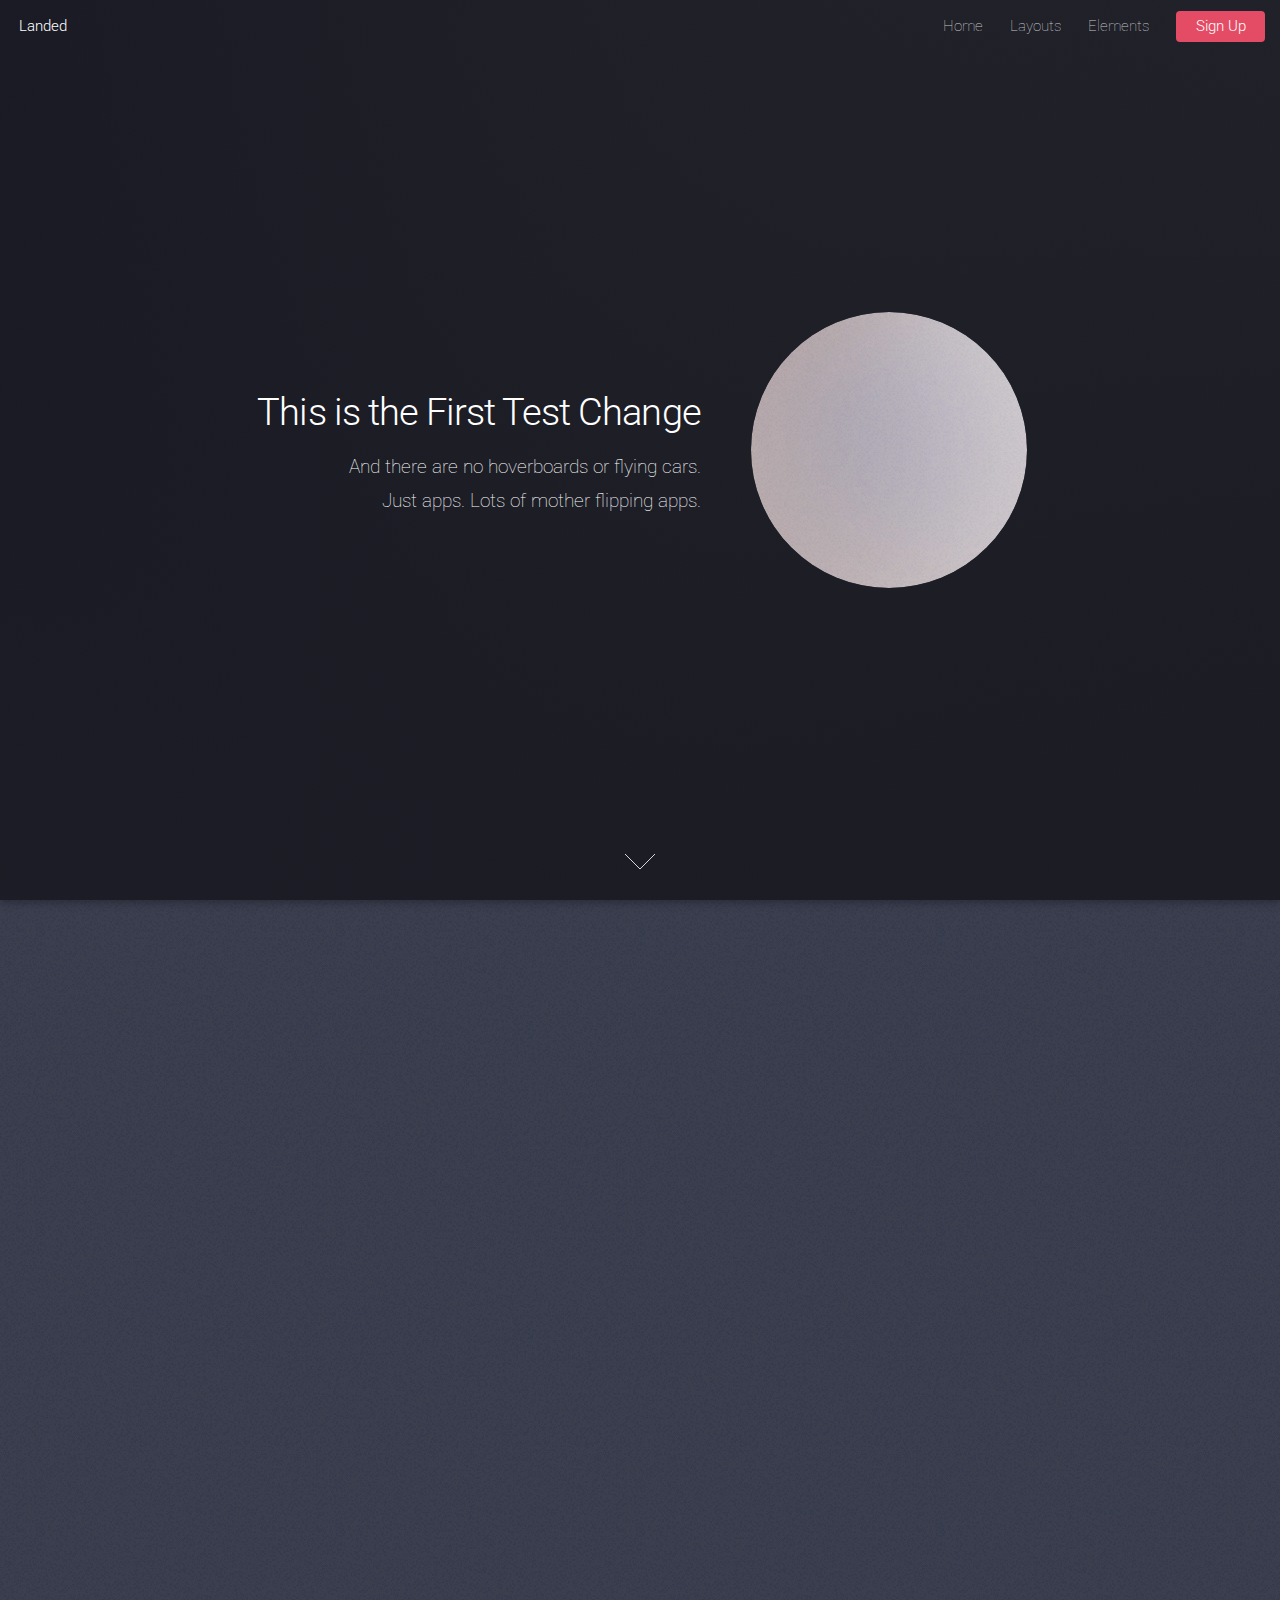
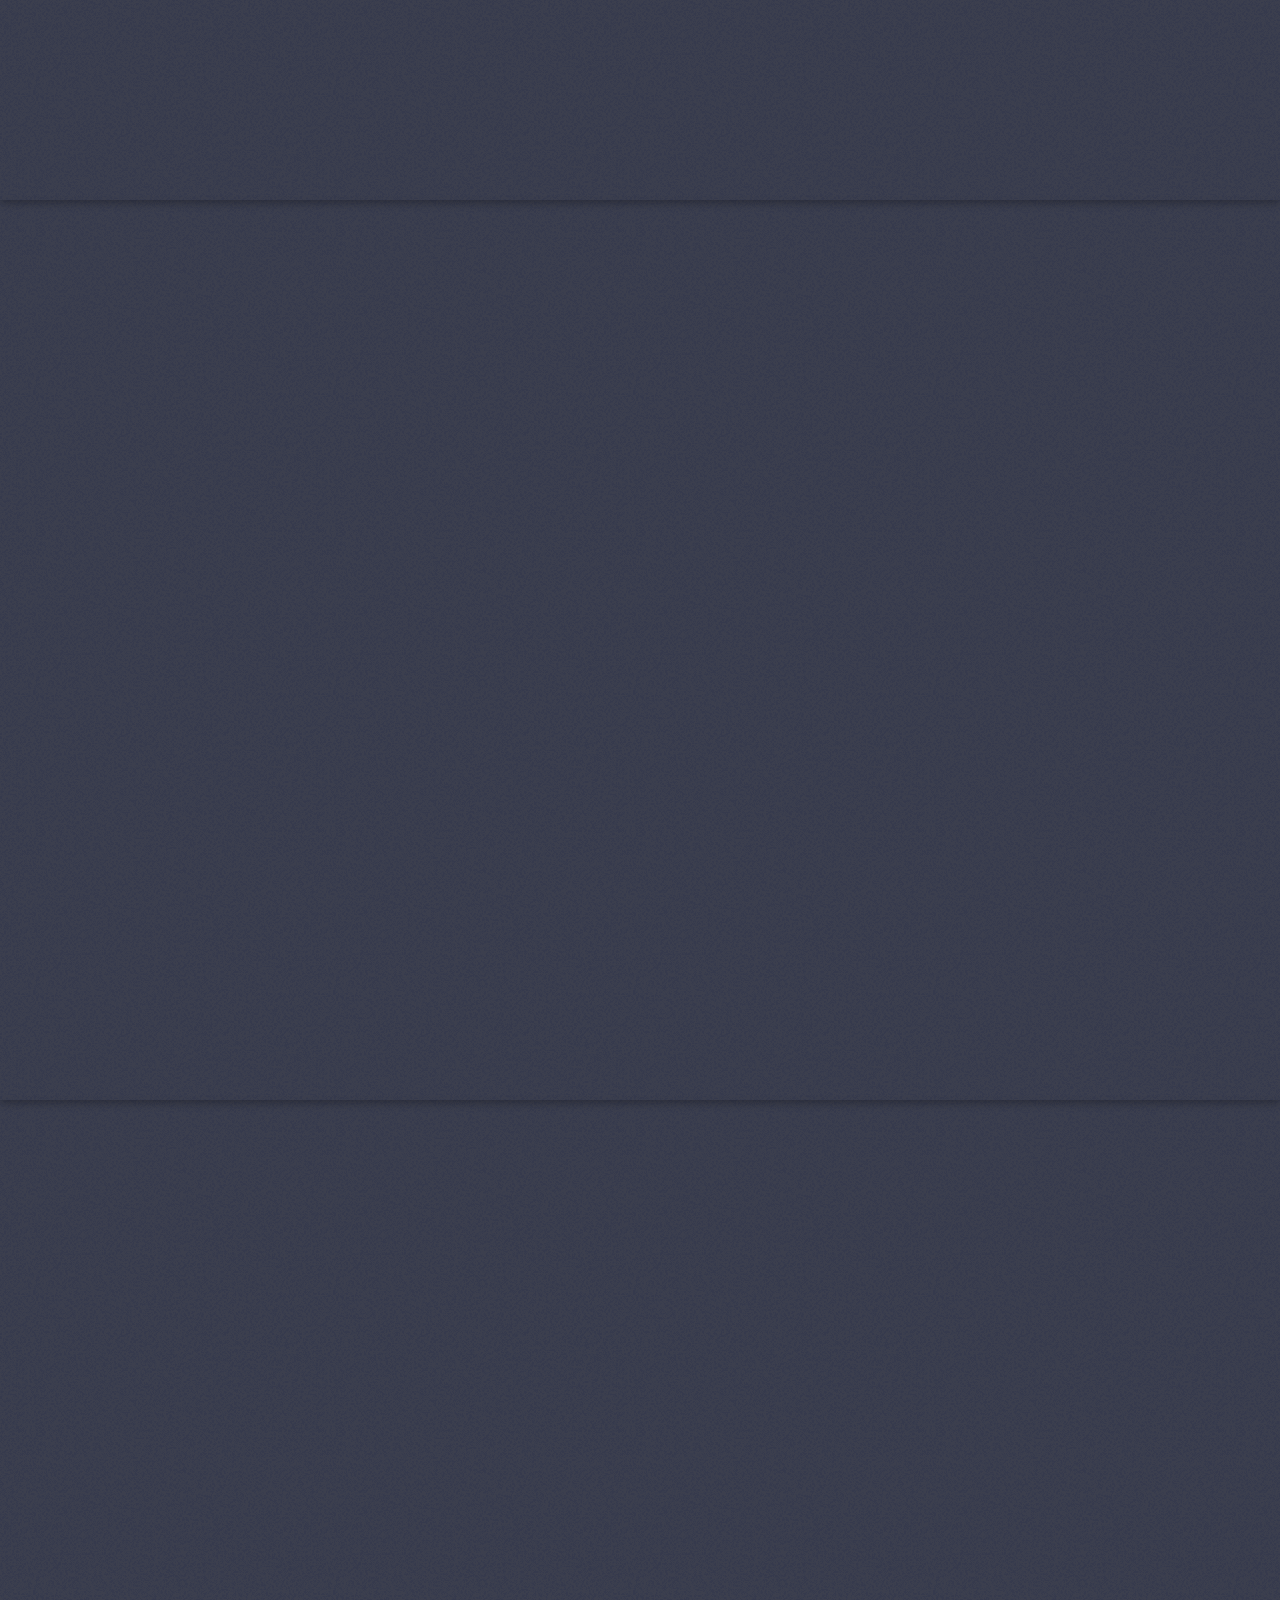
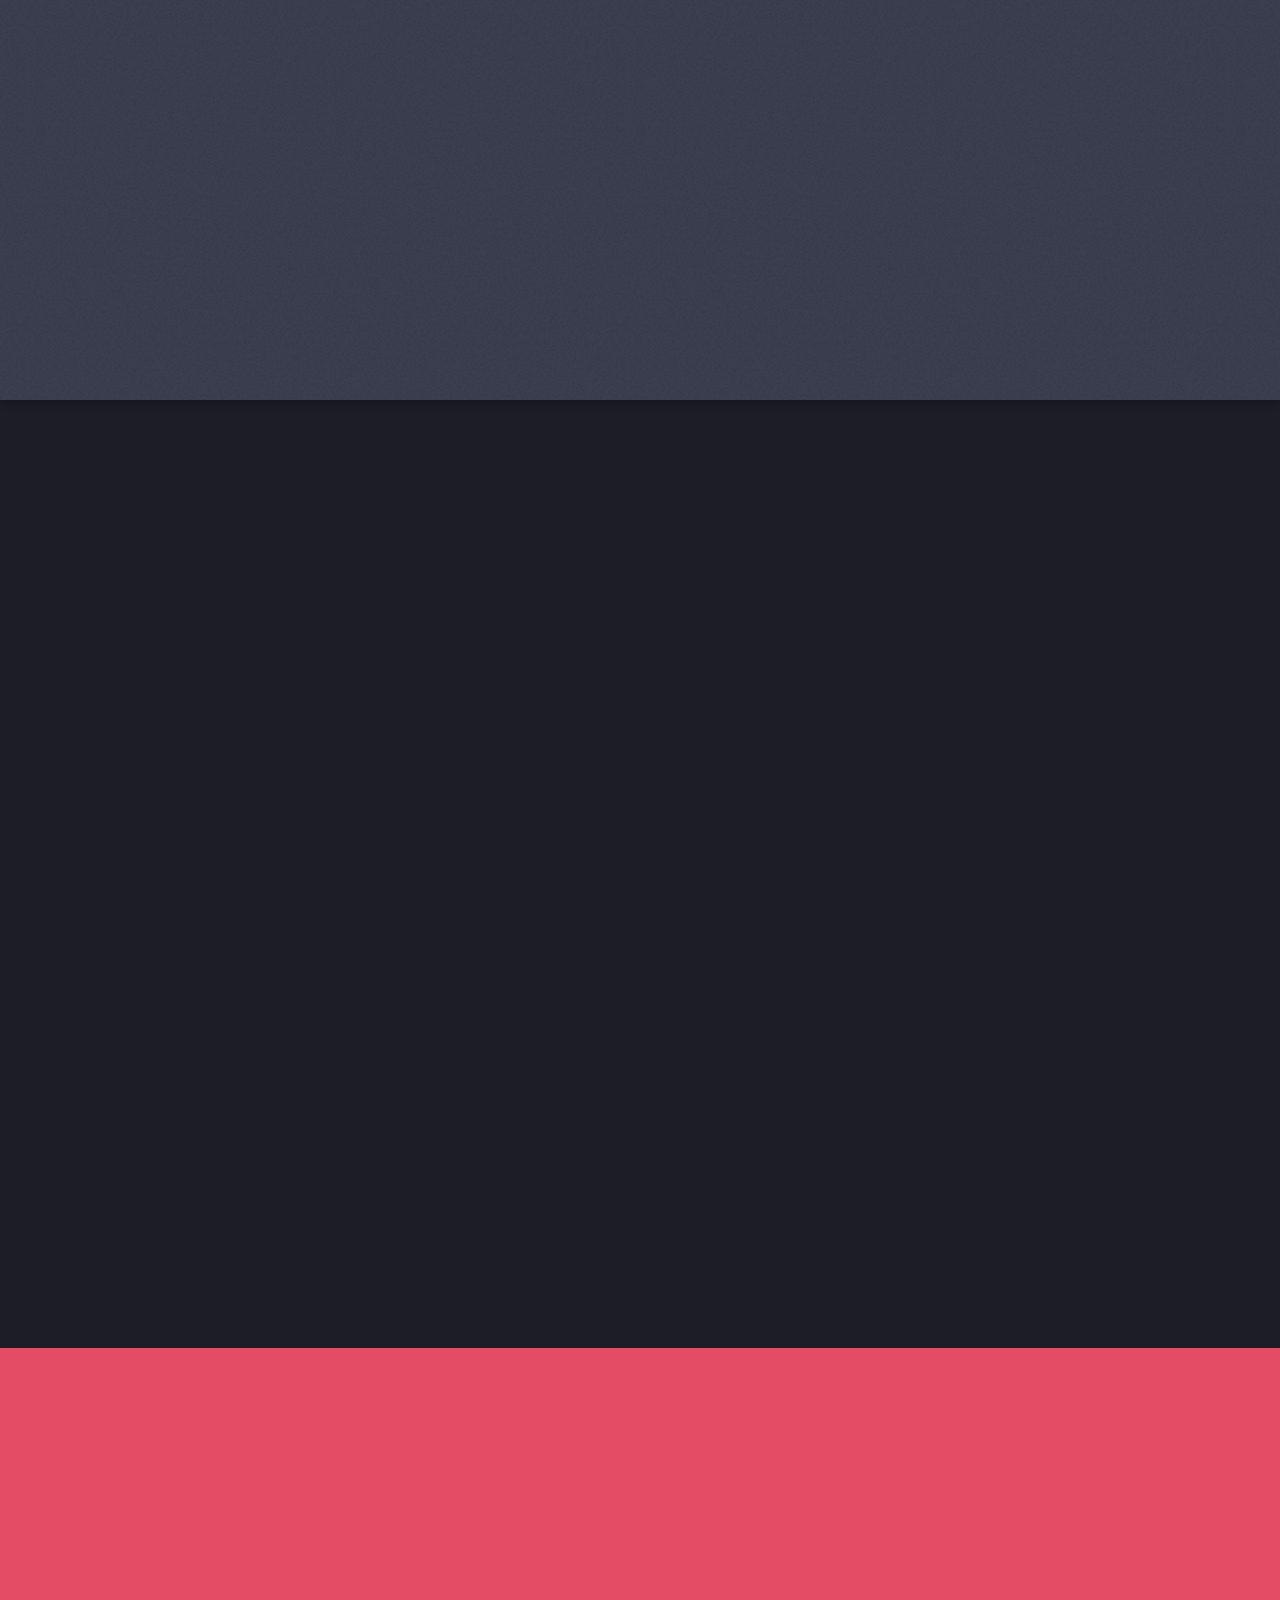
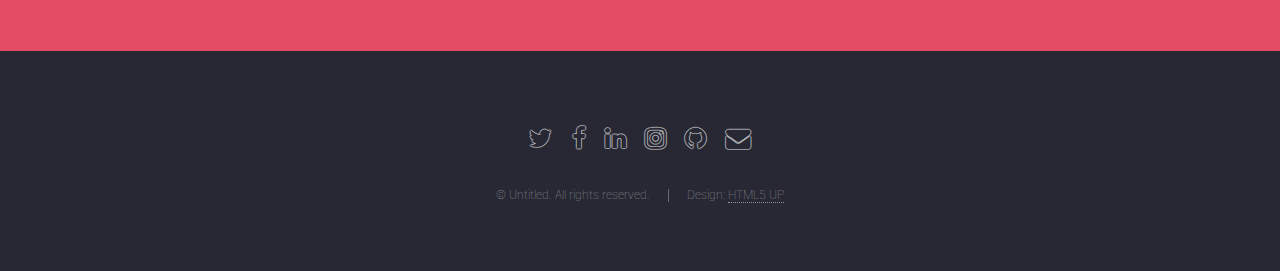
==== index.html @ 50f566d4 "blank" ====
<!DOCTYPE HTML>
<!--
	Landed by HTML5 UP
	html5up.net | @ajlkn
	Free for personal and commercial use under the CCA 3.0 license (html5up.net/license)
-->
<html>
	<head>
		<title>Landed by HTML5 UP</title>
		<meta charset="utf-8" />
		<meta name="viewport" content="width=device-width, initial-scale=1, user-scalable=no" />
		<link rel="stylesheet" href="assets/css/main.css" />
		<noscript><link rel="stylesheet" href="assets/css/noscript.css" /></noscript>
	</head>
	<body class="is-preload landing">
		<div id="page-wrapper">

			<!-- Header -->
				<header id="header">
					<h1 id="logo"><a href="index.html">Landed</a></h1>
					<nav id="nav">
						<ul>
							<li><a href="index.html">Home</a></li>
							<li>
								<a href="#">Layouts</a>
								<ul>
									<li><a href="left-sidebar.html">Left Sidebar</a></li>
									<li><a href="right-sidebar.html">Right Sidebar</a></li>
									<li><a href="no-sidebar.html">No Sidebar</a></li>
									<li>
										<a href="#">Submenu</a>
										<ul>
											<li><a href="#">Option 1</a></li>
											<li><a href="#">Option 2</a></li>
											<li><a href="#">Option 3</a></li>
											<li><a href="#">Option 4</a></li>
										</ul>
									</li>
								</ul>
							</li>
							<li><a href="elements.html">Elements</a></li>
							<li><a href="#" class="button primary">Sign Up</a></li>
						</ul>
					</nav>
				</header>

			<!-- Banner -->
				<section id="banner">
					<div class="content">
						<header>
							<h2>This is the First Test Change</h2>
							<p>And there are no hoverboards or flying cars.<br />
							Just apps. Lots of mother flipping apps.</p>
						</header>
						<span class="image"><img src="images/pic01.jpg" alt="" /></span>
					</div>
					<a href="#one" class="goto-next scrolly">Next</a>
				</section>

			<!-- One -->
				<section id="one" class="spotlight style1 bottom">
					<span class="image fit main"><img src="images/pic02.jpg" alt="" /></span>
					<div class="content">
						<div class="container">
							<div class="row">
								<div class="col-4 col-12-medium">
									<header>
										<h2>Odio faucibus ipsum integer consequat</h2>
										<p>Nascetur eu nibh vestibulum amet gravida nascetur praesent</p>
									</header>
								</div>
								<div class="col-4 col-12-medium">
									<p>Feugiat accumsan lorem eu ac lorem amet sed accumsan donec.
									Blandit orci porttitor semper. Arcu phasellus tortor enim mi
									nisi praesent dolor adipiscing. Integer mi sed nascetur cep aliquet
									augue varius tempus lobortis porttitor accumsan consequat
									adipiscing lorem dolor.</p>
								</div>
								<div class="col-4 col-12-medium">
									<p>Morbi enim nascetur et placerat lorem sed iaculis neque ante
									adipiscing adipiscing metus massa. Blandit orci porttitor semper.
									Arcu phasellus tortor enim mi mi nisi praesent adipiscing. Integer
									mi sed nascetur cep aliquet augue varius tempus. Feugiat lorem
									ipsum dolor nullam.</p>
								</div>
							</div>
						</div>
					</div>
					<a href="#two" class="goto-next scrolly">Next</a>
				</section>

			<!-- Two -->
				<section id="two" class="spotlight style2 right">
					<span class="image fit main"><img src="images/pic03.jpg" alt="" /></span>
					<div class="content">
						<header>
							<h2>Interdum amet non magna accumsan</h2>
							<p>Nunc commodo accumsan eget id nisi eu col volutpat magna</p>
						</header>
						<p>Feugiat accumsan lorem eu ac lorem amet ac arcu phasellus tortor enim mi mi nisi praesent adipiscing. Integer mi sed nascetur cep aliquet augue varius tempus lobortis porttitor lorem et accumsan consequat adipiscing lorem.</p>
						<ul class="actions">
							<li><a href="#" class="button">Learn More</a></li>
						</ul>
					</div>
					<a href="#three" class="goto-next scrolly">Next</a>
				</section>

			<!-- Three -->
				<section id="three" class="spotlight style3 left">
					<span class="image fit main bottom"><img src="images/pic04.jpg" alt="" /></span>
					<div class="content">
						<header>
							<h2>Interdum felis blandit praesent sed augue</h2>
							<p>Accumsan integer ultricies aliquam vel massa sapien phasellus</p>
						</header>
						<p>Feugiat accumsan lorem eu ac lorem amet ac arcu phasellus tortor enim mi mi nisi praesent adipiscing. Integer mi sed nascetur cep aliquet augue varius tempus lobortis porttitor lorem et accumsan consequat adipiscing lorem.</p>
						<ul class="actions">
							<li><a href="#" class="button">Learn More</a></li>
						</ul>
					</div>
					<a href="#four" class="goto-next scrolly">Next</a>
				</section>

			<!-- Four -->
				<section id="four" class="wrapper style1 special fade-up">
					<div class="container">
						<header class="major">
							<h2>Accumsan sed tempus adipiscing blandit</h2>
							<p>Iaculis ac volutpat vis non enim gravida nisi faucibus posuere arcu consequat</p>
						</header>
						<div class="box alt">
							<div class="row gtr-uniform">
								<section class="col-4 col-6-medium col-12-xsmall">
									<span class="icon alt major fa-area-chart"></span>
									<h3>Ipsum sed commodo</h3>
									<p>Feugiat accumsan lorem eu ac lorem amet accumsan donec. Blandit orci porttitor.</p>
								</section>
								<section class="col-4 col-6-medium col-12-xsmall">
									<span class="icon alt major fa-comment"></span>
									<h3>Eleifend lorem ornare</h3>
									<p>Feugiat accumsan lorem eu ac lorem amet accumsan donec. Blandit orci porttitor.</p>
								</section>
								<section class="col-4 col-6-medium col-12-xsmall">
									<span class="icon alt major fa-flask"></span>
									<h3>Cubilia cep lobortis</h3>
									<p>Feugiat accumsan lorem eu ac lorem amet accumsan donec. Blandit orci porttitor.</p>
								</section>
								<section class="col-4 col-6-medium col-12-xsmall">
									<span class="icon alt major fa-paper-plane"></span>
									<h3>Non semper interdum</h3>
									<p>Feugiat accumsan lorem eu ac lorem amet accumsan donec. Blandit orci porttitor.</p>
								</section>
								<section class="col-4 col-6-medium col-12-xsmall">
									<span class="icon alt major fa-file"></span>
									<h3>Odio laoreet accumsan</h3>
									<p>Feugiat accumsan lorem eu ac lorem amet accumsan donec. Blandit orci porttitor.</p>
								</section>
								<section class="col-4 col-6-medium col-12-xsmall">
									<span class="icon alt major fa-lock"></span>
									<h3>Massa arcu accumsan</h3>
									<p>Feugiat accumsan lorem eu ac lorem amet accumsan donec. Blandit orci porttitor.</p>
								</section>
							</div>
						</div>
						<footer class="major">
							<ul class="actions special">
								<li><a href="#" class="button">Magna sed feugiat</a></li>
							</ul>
						</footer>
					</div>
				</section>

			<!-- Five -->
				<section id="five" class="wrapper style2 special fade">
					<div class="container">
						<header>
							<h2>Magna faucibus lorem diam</h2>
							<p>Ante metus praesent faucibus ante integer id accumsan eleifend</p>
						</header>
						<form method="post" action="#" class="cta">
							<div class="row gtr-uniform gtr-50">
								<div class="col-8 col-12-xsmall"><input type="email" name="email" id="email" placeholder="Your Email Address" /></div>
								<div class="col-4 col-12-xsmall"><input type="submit" value="Get Started" class="fit primary" /></div>
							</div>
						</form>
					</div>
				</section>

			<!-- Footer -->
				<footer id="footer">
					<ul class="icons">
						<li><a href="#" class="icon alt fa-twitter"><span class="label">Twitter</span></a></li>
						<li><a href="#" class="icon alt fa-facebook"><span class="label">Facebook</span></a></li>
						<li><a href="#" class="icon alt fa-linkedin"><span class="label">LinkedIn</span></a></li>
						<li><a href="#" class="icon alt fa-instagram"><span class="label">Instagram</span></a></li>
						<li><a href="#" class="icon alt fa-github"><span class="label">GitHub</span></a></li>
						<li><a href="#" class="icon alt fa-envelope"><span class="label">Email</span></a></li>
					</ul>
					<ul class="copyright">
						<li>&copy; Untitled. All rights reserved.</li><li>Design: <a href="http://html5up.net">HTML5 UP</a></li>
					</ul>
				</footer>

		</div>

		<!-- Scripts -->
			<script src="assets/js/jquery.min.js"></script>
			<script src="assets/js/jquery.scrolly.min.js"></script>
			<script src="assets/js/jquery.dropotron.min.js"></script>
			<script src="assets/js/jquery.scrollex.min.js"></script>
			<script src="assets/js/browser.min.js"></script>
			<script src="assets/js/breakpoints.min.js"></script>
			<script src="assets/js/util.js"></script>
			<script src="assets/js/main.js"></script>

	</body>
</html>
---- assets/css/main.css ----
@import url("font-awesome.min.css");
@import url("https://fonts.googleapis.com/css?family=Roboto:100,300,100italic,300italic");

/*
	Landed by HTML5 UP
	html5up.net | @ajlkn
	Free for personal and commercial use under the CCA 3.0 license (html5up.net/license)
*/

html, body, div, span, applet, object,
iframe, h1, h2, h3, h4, h5, h6, p, blockquote,
pre, a, abbr, acronym, address, big, cite,
code, del, dfn, em, img, ins, kbd, q, s, samp,
small, strike, strong, sub, sup, tt, var, b,
u, i, center, dl, dt, dd, ol, ul, li, fieldset,
form, label, legend, table, caption, tbody,
tfoot, thead, tr, th, td, article, aside,
canvas, details, embed, figure, figcaption,
footer, header, hgroup, menu, nav, output, ruby,
section, summary, time, mark, audio, video {
	margin: 0;
	padding: 0;
	border: 0;
	font-size: 100%;
	font: inherit;
	vertical-align: baseline;}

article, aside, details, figcaption, figure,
footer, header, hgroup, menu, nav, section {
	display: block;}

body {
	line-height: 1;
}

ol, ul {
	list-style: none;
}

blockquote, q {
	quotes: none;
}

	blockquote:before, blockquote:after, q:before, q:after {
		content: '';
		content: none;
	}

table {
	border-collapse: collapse;
	border-spacing: 0;
}

body {
	-webkit-text-size-adjust: none;
}

mark {
	background-color: transparent;
	color: inherit;
}

input::-moz-focus-inner {
	border: 0;
	padding: 0;
}

input, select, textarea {
	-moz-appearance: none;
	-webkit-appearance: none;
	-ms-appearance: none;
	appearance: none;
}

/* Basic */

	html {
		box-sizing: border-box;
	}

	*, *:before, *:after {
		box-sizing: inherit;
	}

	html, body {
		background: #1c1d26;
	}

	body.is-preload *, body.is-preload *:before, body.is-preload *:after {
		-moz-animation: none !important;
		-webkit-animation: none !important;
		-ms-animation: none !important;
		animation: none !important;
		-moz-transition: none !important;
		-webkit-transition: none !important;
		-ms-transition: none !important;
		transition: none !important;
	}

	body, input, select, textarea {
		color: rgba(255, 255, 255, 0.75);
		font-family: "Roboto", Helvetica, sans-serif;
		font-size: 15pt;
		font-weight: 100;
		line-height: 1.75em;
	}

	a {
		-moz-transition: border-color 0.2s ease-in-out, color 0.2s ease-in-out;
		-webkit-transition: border-color 0.2s ease-in-out, color 0.2s ease-in-out;
		-ms-transition: border-color 0.2s ease-in-out, color 0.2s ease-in-out;
		transition: border-color 0.2s ease-in-out, color 0.2s ease-in-out;
		border-bottom: dotted 1px;
		color: #e44c65;
		text-decoration: none;
	}

		a:hover {
			color: #e44c65 !important;
			border-bottom-color: transparent;
		}

	strong, b {
		color: #ffffff;
		font-weight: 300;
	}

	em, i {
		font-style: italic;
	}

	p {
		margin: 0 0 2em 0;
	}

	h1, h2, h3, h4, h5, h6 {
		color: #ffffff;
		font-weight: 300;
		line-height: 1em;
		margin: 0 0 1em 0;
	}

		h1 a, h2 a, h3 a, h4 a, h5 a, h6 a {
			color: inherit;
			border: 0;
		}

	h2 {
		font-size: 2em;
		line-height: 1.5em;
		letter-spacing: -0.025em;
	}

	h3 {
		font-size: 1.35em;
		line-height: 1.5em;
	}

	h4 {
		font-size: 1.1em;
		line-height: 1.5em;
	}

	h5 {
		font-size: 0.9em;
		line-height: 1.5em;
	}

	h6 {
		font-size: 0.7em;
		line-height: 1.5em;
	}

	sub {
		font-size: 0.8em;
		position: relative;
		top: 0.5em;
	}

	sup {
		font-size: 0.8em;
		position: relative;
		top: -0.5em;
	}

	hr {
		border: 0;
		border-bottom: solid 1px rgba(255, 255, 255, 0.3);
		margin: 3em 0;
	}

		hr.major {
			margin: 4em 0;
		}

	blockquote {
		border-left: solid 4px rgba(255, 255, 255, 0.3);
		font-style: italic;
		margin: 0 0 2em 0;
		padding: 0.5em 0 0.5em 2em;
	}

	code {
		background: rgba(255, 255, 255, 0.075);
		border-radius: 4px;
		font-family: "Courier New", monospace;
		font-size: 0.9em;
		margin: 0 0.25em;
		padding: 0.25em 0.65em;
	}

	pre {
		-webkit-overflow-scrolling: touch;
		font-family: "Courier New", monospace;
		font-size: 0.9em;
		margin: 0 0 2em 0;
	}

		pre code {
			display: block;
			line-height: 1.75em;
			padding: 1em 1.5em;
			overflow-x: auto;
		}

	.align-left {
		text-align: left;
	}

	.align-center {
		text-align: center;
	}

	.align-right {
		text-align: right;
	}

/* Loader */

	@-moz-keyframes spinner-show {
		0% {
			opacity: 0;
		}

		100% {
			opacity: 1;
		}
	}

	@-webkit-keyframes spinner-show {
		0% {
			opacity: 0;
		}

		100% {
			opacity: 1;
		}
	}

	@-ms-keyframes spinner-show {
		0% {
			opacity: 0;
		}

		100% {
			opacity: 1;
		}
	}

	@keyframes spinner-show {
		0% {
			opacity: 0;
		}

		100% {
			opacity: 1;
		}
	}

	@-moz-keyframes spinner-hide {
		0% {
			color: rgba(255, 255, 255, 0.15);
			z-index: 100001;
			-moz-transform: scale(1) rotate(0deg);
			-webkit-transform: scale(1) rotate(0deg);
			-ms-transform: scale(1) rotate(0deg);
			transform: scale(1) rotate(0deg);
		}

		99% {
			color: #1c1d26;
			z-index: 100001;
			-moz-transform: scale(0.5) rotate(360deg);
			-webkit-transform: scale(0.5) rotate(360deg);
			-ms-transform: scale(0.5) rotate(360deg);
			transform: scale(0.5) rotate(360deg);
		}

		100% {
			color: #1c1d26;
			z-index: -1;
			-moz-transform: scale(0.5) rotate(360deg);
			-webkit-transform: scale(0.5) rotate(360deg);
			-ms-transform: scale(0.5) rotate(360deg);
			transform: scale(0.5) rotate(360deg);
		}
	}

	@-webkit-keyframes spinner-hide {
		0% {
			color: rgba(255, 255, 255, 0.15);
			z-index: 100001;
			-moz-transform: scale(1) rotate(0deg);
			-webkit-transform: scale(1) rotate(0deg);
			-ms-transform: scale(1) rotate(0deg);
			transform: scale(1) rotate(0deg);
		}

		99% {
			color: #1c1d26;
			z-index: 100001;
			-moz-transform: scale(0.5) rotate(360deg);
			-webkit-transform: scale(0.5) rotate(360deg);
			-ms-transform: scale(0.5) rotate(360deg);
			transform: scale(0.5) rotate(360deg);
		}

		100% {
			color: #1c1d26;
			z-index: -1;
			-moz-transform: scale(0.5) rotate(360deg);
			-webkit-transform: scale(0.5) rotate(360deg);
			-ms-transform: scale(0.5) rotate(360deg);
			transform: scale(0.5) rotate(360deg);
		}
	}

	@-ms-keyframes spinner-hide {
		0% {
			color: rgba(255, 255, 255, 0.15);
			z-index: 100001;
			-moz-transform: scale(1) rotate(0deg);
			-webkit-transform: scale(1) rotate(0deg);
			-ms-transform: scale(1) rotate(0deg);
			transform: scale(1) rotate(0deg);
		}

		99% {
			color: #1c1d26;
			z-index: 100001;
			-moz-transform: scale(0.5) rotate(360deg);
			-webkit-transform: scale(0.5) rotate(360deg);
			-ms-transform: scale(0.5) rotate(360deg);
			transform: scale(0.5) rotate(360deg);
		}

		100% {
			color: #1c1d26;
			z-index: -1;
			-moz-transform: scale(0.5) rotate(360deg);
			-webkit-transform: scale(0.5) rotate(360deg);
			-ms-transform: scale(0.5) rotate(360deg);
			transform: scale(0.5) rotate(360deg);
		}
	}

	@keyframes spinner-hide {
		0% {
			color: rgba(255, 255, 255, 0.15);
			z-index: 100001;
			-moz-transform: scale(1) rotate(0deg);
			-webkit-transform: scale(1) rotate(0deg);
			-ms-transform: scale(1) rotate(0deg);
			transform: scale(1) rotate(0deg);
		}

		99% {
			color: #1c1d26;
			z-index: 100001;
			-moz-transform: scale(0.5) rotate(360deg);
			-webkit-transform: scale(0.5) rotate(360deg);
			-ms-transform: scale(0.5) rotate(360deg);
			transform: scale(0.5) rotate(360deg);
		}

		100% {
			color: #1c1d26;
			z-index: -1;
			-moz-transform: scale(0.5) rotate(360deg);
			-webkit-transform: scale(0.5) rotate(360deg);
			-ms-transform: scale(0.5) rotate(360deg);
			transform: scale(0.5) rotate(360deg);
		}
	}

	@-moz-keyframes spinner-rotate {
		0% {
			-moz-transform: scale(1) rotate(0deg);
			-webkit-transform: scale(1) rotate(0deg);
			-ms-transform: scale(1) rotate(0deg);
			transform: scale(1) rotate(0deg);
		}

		100% {
			-moz-transform: scale(1) rotate(360deg);
			-webkit-transform: scale(1) rotate(360deg);
			-ms-transform: scale(1) rotate(360deg);
			transform: scale(1) rotate(360deg);
		}
	}

	@-webkit-keyframes spinner-rotate {
		0% {
			-moz-transform: scale(1) rotate(0deg);
			-webkit-transform: scale(1) rotate(0deg);
			-ms-transform: scale(1) rotate(0deg);
			transform: scale(1) rotate(0deg);
		}

		100% {
			-moz-transform: scale(1) rotate(360deg);
			-webkit-transform: scale(1) rotate(360deg);
			-ms-transform: scale(1) rotate(360deg);
			transform: scale(1) rotate(360deg);
		}
	}

	@-ms-keyframes spinner-rotate {
		0% {
			-moz-transform: scale(1) rotate(0deg);
			-webkit-transform: scale(1) rotate(0deg);
			-ms-transform: scale(1) rotate(0deg);
			transform: scale(1) rotate(0deg);
		}

		100% {
			-moz-transform: scale(1) rotate(360deg);
			-webkit-transform: scale(1) rotate(360deg);
			-ms-transform: scale(1) rotate(360deg);
			transform: scale(1) rotate(360deg);
		}
	}

	@keyframes spinner-rotate {
		0% {
			-moz-transform: scale(1) rotate(0deg);
			-webkit-transform: scale(1) rotate(0deg);
			-ms-transform: scale(1) rotate(0deg);
			transform: scale(1) rotate(0deg);
		}

		100% {
			-moz-transform: scale(1) rotate(360deg);
			-webkit-transform: scale(1) rotate(360deg);
			-ms-transform: scale(1) rotate(360deg);
			transform: scale(1) rotate(360deg);
		}
	}

	@-moz-keyframes overlay-hide {
		0% {
			opacity: 1;
			z-index: 100000;
		}

		15% {
			opacity: 1;
			z-index: 100000;
		}

		99% {
			opacity: 0;
			z-index: 100000;
		}

		100% {
			opacity: 0;
			z-index: -1;
		}
	}

	@-webkit-keyframes overlay-hide {
		0% {
			opacity: 1;
			z-index: 100000;
		}

		15% {
			opacity: 1;
			z-index: 100000;
		}

		99% {
			opacity: 0;
			z-index: 100000;
		}

		100% {
			opacity: 0;
			z-index: -1;
		}
	}

	@-ms-keyframes overlay-hide {
		0% {
			opacity: 1;
			z-index: 100000;
		}

		15% {
			opacity: 1;
			z-index: 100000;
		}

		99% {
			opacity: 0;
			z-index: 100000;
		}

		100% {
			opacity: 0;
			z-index: -1;
		}
	}

	@keyframes overlay-hide {
		0% {
			opacity: 1;
			z-index: 100000;
		}

		15% {
			opacity: 1;
			z-index: 100000;
		}

		99% {
			opacity: 0;
			z-index: 100000;
		}

		100% {
			opacity: 0;
			z-index: -1;
		}
	}

	body.landing {
		text-decoration: none;
	}

		body.landing:before {
			-moz-osx-font-smoothing: grayscale;
			-webkit-font-smoothing: antialiased;
			font-family: FontAwesome;
			font-style: normal;
			font-weight: normal;
			text-transform: none !important;
		}

		body.landing:before {
			-moz-animation: spinner-show 1.5s 1 0.25s ease forwards, spinner-hide 0.25s ease-in-out forwards !important;
			-webkit-animation: spinner-show 1.5s 1 0.25s ease forwards, spinner-hide 0.25s ease-in-out forwards !important;
			-ms-animation: spinner-show 1.5s 1 0.25s ease forwards, spinner-hide 0.25s ease-in-out forwards !important;
			animation: spinner-show 1.5s 1 0.25s ease forwards, spinner-hide 0.25s ease-in-out forwards !important;
			-moz-transform-origin: 50% 50%;
			-webkit-transform-origin: 50% 50%;
			-ms-transform-origin: 50% 50%;
			transform-origin: 50% 50%;
			color: rgba(255, 255, 255, 0.15);
			content: '\f1ce';
			cursor: default;
			display: block;
			font-size: 2em;
			height: 2em;
			left: 50%;
			line-height: 2em;
			margin: -1em 0 0 -1em;
			opacity: 0;
			position: fixed;
			text-align: center;
			top: 50%;
			width: 2em;
			z-index: -1;
		}

		body.landing:after {
			-moz-animation: overlay-hide 1.5s ease-in forwards !important;
			-webkit-animation: overlay-hide 1.5s ease-in forwards !important;
			-ms-animation: overlay-hide 1.5s ease-in forwards !important;
			animation: overlay-hide 1.5s ease-in forwards !important;
			background: #1c1d26;
			content: '';
			display: block;
			height: 100%;
			left: 0;
			opacity: 0;
			position: fixed;
			top: 0;
			width: 100%;
			z-index: -1;
		}

		body.landing.is-preload:before {
			-moz-animation: spinner-show 1.5s 1 0.25s ease forwards, spinner-rotate 0.75s infinite linear !important;
			-webkit-animation: spinner-show 1.5s 1 0.25s ease forwards, spinner-rotate 0.75s infinite linear !important;
			-ms-animation: spinner-show 1.5s 1 0.25s ease forwards, spinner-rotate 0.75s infinite linear !important;
			animation: spinner-show 1.5s 1 0.25s ease forwards, spinner-rotate 0.75s infinite linear !important;
			z-index: 100001;
		}

		body.landing.is-preload:after {
			-moz-animation: none !important;
			-webkit-animation: none !important;
			-ms-animation: none !important;
			animation: none !important;
			opacity: 1;
			z-index: 100000;
		}

	@media (-webkit-min-device-pixel-ratio: 2) {

		body.landing:before {
			line-height: 2.025em;
		}

	}

/* Container */

	.container {
		margin: 0 auto;
		max-width: calc(100% - 4em);
		width: 70em;
	}

		.container.xsmall {
			width: 17.5em;
		}

		.container.small {
			width: 35em;
		}

		.container.medium {
			width: 52.5em;
		}

		.container.large {
			width: 87.5em;
		}

		.container.xlarge {
			width: 105em;
		}

		.container.max {
			width: 100%;
		}

		@media screen and (max-width: 1280px) {

			.container {
				width: 90%;
				max-width: 100%;
			}

		}

		@media screen and (max-width: 980px) {

			.container {
				width: 100% !important;
			}

		}

/* Row */

	.row {
		display: flex;
		flex-wrap: wrap;
		box-sizing: border-box;
		align-items: stretch;
	}

		.row > * {
			box-sizing: border-box;
		}

		.row.gtr-uniform > * > :last-child {
			margin-bottom: 0;
		}

		.row.aln-left {
			justify-content: flex-start;
		}

		.row.aln-center {
			justify-content: center;
		}

		.row.aln-right {
			justify-content: flex-end;
		}

		.row.aln-top {
			align-items: flex-start;
		}

		.row.aln-middle {
			align-items: center;
		}

		.row.aln-bottom {
			align-items: flex-end;
		}

		.row > .imp {
			order: -1;
		}

		.row > .col-1 {
			width: 8.3333333333%;
		}

		.row > .off-1 {
			margin-left: 8.3333333333%;
		}

		.row > .col-2 {
			width: 16.6666666667%;
		}

		.row > .off-2 {
			margin-left: 16.6666666667%;
		}

		.row > .col-3 {
			width: 25%;
		}

		.row > .off-3 {
			margin-left: 25%;
		}

		.row > .col-4 {
			width: 33.3333333333%;
		}

		.row > .off-4 {
			margin-left: 33.3333333333%;
		}

		.row > .col-5 {
			width: 41.6666666667%;
		}

		.row > .off-5 {
			margin-left: 41.6666666667%;
		}

		.row > .col-6 {
			width: 50%;
		}

		.row > .off-6 {
			margin-left: 50%;
		}

		.row > .col-7 {
			width: 58.3333333333%;
		}

		.row > .off-7 {
			margin-left: 58.3333333333%;
		}

		.row > .col-8 {
			width: 66.6666666667%;
		}

		.row > .off-8 {
			margin-left: 66.6666666667%;
		}

		.row > .col-9 {
			width: 75%;
		}

		.row > .off-9 {
			margin-left: 75%;
		}

		.row > .col-10 {
			width: 83.3333333333%;
		}

		.row > .off-10 {
			margin-left: 83.3333333333%;
		}

		.row > .col-11 {
			width: 91.6666666667%;
		}

		.row > .off-11 {
			margin-left: 91.6666666667%;
		}

		.row > .col-12 {
			width: 100%;
		}

		.row > .off-12 {
			margin-left: 100%;
		}

		.row.gtr-0 {
			margin-top: 0;
			margin-left: 0em;
		}

			.row.gtr-0 > * {
				padding: 0 0 0 0em;
			}

			.row.gtr-0.gtr-uniform {
				margin-top: 0em;
			}

				.row.gtr-0.gtr-uniform > * {
					padding-top: 0em;
				}

		.row.gtr-25 {
			margin-top: 0;
			margin-left: -0.625em;
		}

			.row.gtr-25 > * {
				padding: 0 0 0 0.625em;
			}

			.row.gtr-25.gtr-uniform {
				margin-top: -0.625em;
			}

				.row.gtr-25.gtr-uniform > * {
					padding-top: 0.625em;
				}

		.row.gtr-50 {
			margin-top: 0;
			margin-left: -1.25em;
		}

			.row.gtr-50 > * {
				padding: 0 0 0 1.25em;
			}

			.row.gtr-50.gtr-uniform {
				margin-top: -1.25em;
			}

				.row.gtr-50.gtr-uniform > * {
					padding-top: 1.25em;
				}

		.row {
			margin-top: 0;
			margin-left: -2.5em;
		}

			.row > * {
				padding: 0 0 0 2.5em;
			}

			.row.gtr-uniform {
				margin-top: -2.5em;
			}

				.row.gtr-uniform > * {
					padding-top: 2.5em;
				}

		.row.gtr-150 {
			margin-top: 0;
			margin-left: -3.75em;
		}

			.row.gtr-150 > * {
				padding: 0 0 0 3.75em;
			}

			.row.gtr-150.gtr-uniform {
				margin-top: -3.75em;
			}

				.row.gtr-150.gtr-uniform > * {
					padding-top: 3.75em;
				}

		.row.gtr-200 {
			margin-top: 0;
			margin-left: -5em;
		}

			.row.gtr-200 > * {
				padding: 0 0 0 5em;
			}

			.row.gtr-200.gtr-uniform {
				margin-top: -5em;
			}

				.row.gtr-200.gtr-uniform > * {
					padding-top: 5em;
				}

		@media screen and (max-width: 1680px) {

			.row {
				display: flex;
				flex-wrap: wrap;
				box-sizing: border-box;
				align-items: stretch;
			}

				.row > * {
					box-sizing: border-box;
				}

				.row.gtr-uniform > * > :last-child {
					margin-bottom: 0;
				}

				.row.aln-left {
					justify-content: flex-start;
				}

				.row.aln-center {
					justify-content: center;
				}

				.row.aln-right {
					justify-content: flex-end;
				}

				.row.aln-top {
					align-items: flex-start;
				}

				.row.aln-middle {
					align-items: center;
				}

				.row.aln-bottom {
					align-items: flex-end;
				}

				.row > .imp-xlarge {
					order: -1;
				}

				.row > .col-1-xlarge {
					width: 8.3333333333%;
				}

				.row > .off-1-xlarge {
					margin-left: 8.3333333333%;
				}

				.row > .col-2-xlarge {
					width: 16.6666666667%;
				}

				.row > .off-2-xlarge {
					margin-left: 16.6666666667%;
				}

				.row > .col-3-xlarge {
					width: 25%;
				}

				.row > .off-3-xlarge {
					margin-left: 25%;
				}

				.row > .col-4-xlarge {
					width: 33.3333333333%;
				}

				.row > .off-4-xlarge {
					margin-left: 33.3333333333%;
				}

				.row > .col-5-xlarge {
					width: 41.6666666667%;
				}

				.row > .off-5-xlarge {
					margin-left: 41.6666666667%;
				}

				.row > .col-6-xlarge {
					width: 50%;
				}

				.row > .off-6-xlarge {
					margin-left: 50%;
				}

				.row > .col-7-xlarge {
					width: 58.3333333333%;
				}

				.row > .off-7-xlarge {
					margin-left: 58.3333333333%;
				}

				.row > .col-8-xlarge {
					width: 66.6666666667%;
				}

				.row > .off-8-xlarge {
					margin-left: 66.6666666667%;
				}

				.row > .col-9-xlarge {
					width: 75%;
				}

				.row > .off-9-xlarge {
					margin-left: 75%;
				}

				.row > .col-10-xlarge {
					width: 83.3333333333%;
				}

				.row > .off-10-xlarge {
					margin-left: 83.3333333333%;
				}

				.row > .col-11-xlarge {
					width: 91.6666666667%;
				}

				.row > .off-11-xlarge {
					margin-left: 91.6666666667%;
				}

				.row > .col-12-xlarge {
					width: 100%;
				}

				.row > .off-12-xlarge {
					margin-left: 100%;
				}

				.row.gtr-0 {
					margin-top: 0;
					margin-left: 0em;
				}

					.row.gtr-0 > * {
						padding: 0 0 0 0em;
					}

					.row.gtr-0.gtr-uniform {
						margin-top: 0em;
					}

						.row.gtr-0.gtr-uniform > * {
							padding-top: 0em;
						}

				.row.gtr-25 {
					margin-top: 0;
					margin-left: -0.625em;
				}

					.row.gtr-25 > * {
						padding: 0 0 0 0.625em;
					}

					.row.gtr-25.gtr-uniform {
						margin-top: -0.625em;
					}

						.row.gtr-25.gtr-uniform > * {
							padding-top: 0.625em;
						}

				.row.gtr-50 {
					margin-top: 0;
					margin-left: -1.25em;
				}

					.row.gtr-50 > * {
						padding: 0 0 0 1.25em;
					}

					.row.gtr-50.gtr-uniform {
						margin-top: -1.25em;
					}

						.row.gtr-50.gtr-uniform > * {
							padding-top: 1.25em;
						}

				.row {
					margin-top: 0;
					margin-left: -2.5em;
				}

					.row > * {
						padding: 0 0 0 2.5em;
					}

					.row.gtr-uniform {
						margin-top: -2.5em;
					}

						.row.gtr-uniform > * {
							padding-top: 2.5em;
						}

				.row.gtr-150 {
					margin-top: 0;
					margin-left: -3.75em;
				}

					.row.gtr-150 > * {
						padding: 0 0 0 3.75em;
					}

					.row.gtr-150.gtr-uniform {
						margin-top: -3.75em;
					}

						.row.gtr-150.gtr-uniform > * {
							padding-top: 3.75em;
						}

				.row.gtr-200 {
					margin-top: 0;
					margin-left: -5em;
				}

					.row.gtr-200 > * {
						padding: 0 0 0 5em;
					}

					.row.gtr-200.gtr-uniform {
						margin-top: -5em;
					}

						.row.gtr-200.gtr-uniform > * {
							padding-top: 5em;
						}

		}

		@media screen and (max-width: 1280px) {

			.row {
				display: flex;
				flex-wrap: wrap;
				box-sizing: border-box;
				align-items: stretch;
			}

				.row > * {
					box-sizing: border-box;
				}

				.row.gtr-uniform > * > :last-child {
					margin-bottom: 0;
				}

				.row.aln-left {
					justify-content: flex-start;
				}

				.row.aln-center {
					justify-content: center;
				}

				.row.aln-right {
					justify-content: flex-end;
				}

				.row.aln-top {
					align-items: flex-start;
				}

				.row.aln-middle {
					align-items: center;
				}

				.row.aln-bottom {
					align-items: flex-end;
				}

				.row > .imp-large {
					order: -1;
				}

				.row > .col-1-large {
					width: 8.3333333333%;
				}

				.row > .off-1-large {
					margin-left: 8.3333333333%;
				}

				.row > .col-2-large {
					width: 16.6666666667%;
				}

				.row > .off-2-large {
					margin-left: 16.6666666667%;
				}

				.row > .col-3-large {
					width: 25%;
				}

				.row > .off-3-large {
					margin-left: 25%;
				}

				.row > .col-4-large {
					width: 33.3333333333%;
				}

				.row > .off-4-large {
					margin-left: 33.3333333333%;
				}

				.row > .col-5-large {
					width: 41.6666666667%;
				}

				.row > .off-5-large {
					margin-left: 41.6666666667%;
				}

				.row > .col-6-large {
					width: 50%;
				}

				.row > .off-6-large {
					margin-left: 50%;
				}

				.row > .col-7-large {
					width: 58.3333333333%;
				}

				.row > .off-7-large {
					margin-left: 58.3333333333%;
				}

				.row > .col-8-large {
					width: 66.6666666667%;
				}

				.row > .off-8-large {
					margin-left: 66.6666666667%;
				}

				.row > .col-9-large {
					width: 75%;
				}

				.row > .off-9-large {
					margin-left: 75%;
				}

				.row > .col-10-large {
					width: 83.3333333333%;
				}

				.row > .off-10-large {
					margin-left: 83.3333333333%;
				}

				.row > .col-11-large {
					width: 91.6666666667%;
				}

				.row > .off-11-large {
					margin-left: 91.6666666667%;
				}

				.row > .col-12-large {
					width: 100%;
				}

				.row > .off-12-large {
					margin-left: 100%;
				}

				.row.gtr-0 {
					margin-top: 0;
					margin-left: 0em;
				}

					.row.gtr-0 > * {
						padding: 0 0 0 0em;
					}

					.row.gtr-0.gtr-uniform {
						margin-top: 0em;
					}

						.row.gtr-0.gtr-uniform > * {
							padding-top: 0em;
						}

				.row.gtr-25 {
					margin-top: 0;
					margin-left: -0.625em;
				}

					.row.gtr-25 > * {
						padding: 0 0 0 0.625em;
					}

					.row.gtr-25.gtr-uniform {
						margin-top: -0.625em;
					}

						.row.gtr-25.gtr-uniform > * {
							padding-top: 0.625em;
						}

				.row.gtr-50 {
					margin-top: 0;
					margin-left: -1.25em;
				}

					.row.gtr-50 > * {
						padding: 0 0 0 1.25em;
					}

					.row.gtr-50.gtr-uniform {
						margin-top: -1.25em;
					}

						.row.gtr-50.gtr-uniform > * {
							padding-top: 1.25em;
						}

				.row {
					margin-top: 0;
					margin-left: -2.5em;
				}

					.row > * {
						padding: 0 0 0 2.5em;
					}

					.row.gtr-uniform {
						margin-top: -2.5em;
					}

						.row.gtr-uniform > * {
							padding-top: 2.5em;
						}

				.row.gtr-150 {
					margin-top: 0;
					margin-left: -3.75em;
				}

					.row.gtr-150 > * {
						padding: 0 0 0 3.75em;
					}

					.row.gtr-150.gtr-uniform {
						margin-top: -3.75em;
					}

						.row.gtr-150.gtr-uniform > * {
							padding-top: 3.75em;
						}

				.row.gtr-200 {
					margin-top: 0;
					margin-left: -5em;
				}

					.row.gtr-200 > * {
						padding: 0 0 0 5em;
					}

					.row.gtr-200.gtr-uniform {
						margin-top: -5em;
					}

						.row.gtr-200.gtr-uniform > * {
							padding-top: 5em;
						}

		}

		@media screen and (max-width: 980px) {

			.row {
				display: flex;
				flex-wrap: wrap;
				box-sizing: border-box;
				align-items: stretch;
			}

				.row > * {
					box-sizing: border-box;
				}

				.row.gtr-uniform > * > :last-child {
					margin-bottom: 0;
				}

				.row.aln-left {
					justify-content: flex-start;
				}

				.row.aln-center {
					justify-content: center;
				}

				.row.aln-right {
					justify-content: flex-end;
				}

				.row.aln-top {
					align-items: flex-start;
				}

				.row.aln-middle {
					align-items: center;
				}

				.row.aln-bottom {
					align-items: flex-end;
				}

				.row > .imp-medium {
					order: -1;
				}

				.row > .col-1-medium {
					width: 8.3333333333%;
				}

				.row > .off-1-medium {
					margin-left: 8.3333333333%;
				}

				.row > .col-2-medium {
					width: 16.6666666667%;
				}

				.row > .off-2-medium {
					margin-left: 16.6666666667%;
				}

				.row > .col-3-medium {
					width: 25%;
				}

				.row > .off-3-medium {
					margin-left: 25%;
				}

				.row > .col-4-medium {
					width: 33.3333333333%;
				}

				.row > .off-4-medium {
					margin-left: 33.3333333333%;
				}

				.row > .col-5-medium {
					width: 41.6666666667%;
				}

				.row > .off-5-medium {
					margin-left: 41.6666666667%;
				}

				.row > .col-6-medium {
					width: 50%;
				}

				.row > .off-6-medium {
					margin-left: 50%;
				}

				.row > .col-7-medium {
					width: 58.3333333333%;
				}

				.row > .off-7-medium {
					margin-left: 58.3333333333%;
				}

				.row > .col-8-medium {
					width: 66.6666666667%;
				}

				.row > .off-8-medium {
					margin-left: 66.6666666667%;
				}

				.row > .col-9-medium {
					width: 75%;
				}

				.row > .off-9-medium {
					margin-left: 75%;
				}

				.row > .col-10-medium {
					width: 83.3333333333%;
				}

				.row > .off-10-medium {
					margin-left: 83.3333333333%;
				}

				.row > .col-11-medium {
					width: 91.6666666667%;
				}

				.row > .off-11-medium {
					margin-left: 91.6666666667%;
				}

				.row > .col-12-medium {
					width: 100%;
				}

				.row > .off-12-medium {
					margin-left: 100%;
				}

				.row.gtr-0 {
					margin-top: 0;
					margin-left: 0em;
				}

					.row.gtr-0 > * {
						padding: 0 0 0 0em;
					}

					.row.gtr-0.gtr-uniform {
						margin-top: 0em;
					}

						.row.gtr-0.gtr-uniform > * {
							padding-top: 0em;
						}

				.row.gtr-25 {
					margin-top: 0;
					margin-left: -0.625em;
				}

					.row.gtr-25 > * {
						padding: 0 0 0 0.625em;
					}

					.row.gtr-25.gtr-uniform {
						margin-top: -0.625em;
					}

						.row.gtr-25.gtr-uniform > * {
							padding-top: 0.625em;
						}

				.row.gtr-50 {
					margin-top: 0;
					margin-left: -1.25em;
				}

					.row.gtr-50 > * {
						padding: 0 0 0 1.25em;
					}

					.row.gtr-50.gtr-uniform {
						margin-top: -1.25em;
					}

						.row.gtr-50.gtr-uniform > * {
							padding-top: 1.25em;
						}

				.row {
					margin-top: 0;
					margin-left: -2.5em;
				}

					.row > * {
						padding: 0 0 0 2.5em;
					}

					.row.gtr-uniform {
						margin-top: -2.5em;
					}

						.row.gtr-uniform > * {
							padding-top: 2.5em;
						}

				.row.gtr-150 {
					margin-top: 0;
					margin-left: -3.75em;
				}

					.row.gtr-150 > * {
						padding: 0 0 0 3.75em;
					}

					.row.gtr-150.gtr-uniform {
						margin-top: -3.75em;
					}

						.row.gtr-150.gtr-uniform > * {
							padding-top: 3.75em;
						}

				.row.gtr-200 {
					margin-top: 0;
					margin-left: -5em;
				}

					.row.gtr-200 > * {
						padding: 0 0 0 5em;
					}

					.row.gtr-200.gtr-uniform {
						margin-top: -5em;
					}

						.row.gtr-200.gtr-uniform > * {
							padding-top: 5em;
						}

		}

		@media screen and (max-width: 736px) {

			.row {
				display: flex;
				flex-wrap: wrap;
				box-sizing: border-box;
				align-items: stretch;
			}

				.row > * {
					box-sizing: border-box;
				}

				.row.gtr-uniform > * > :last-child {
					margin-bottom: 0;
				}

				.row.aln-left {
					justify-content: flex-start;
				}

				.row.aln-center {
					justify-content: center;
				}

				.row.aln-right {
					justify-content: flex-end;
				}

				.row.aln-top {
					align-items: flex-start;
				}

				.row.aln-middle {
					align-items: center;
				}

				.row.aln-bottom {
					align-items: flex-end;
				}

				.row > .imp-small {
					order: -1;
				}

				.row > .col-1-small {
					width: 8.3333333333%;
				}

				.row > .off-1-small {
					margin-left: 8.3333333333%;
				}

				.row > .col-2-small {
					width: 16.6666666667%;
				}

				.row > .off-2-small {
					margin-left: 16.6666666667%;
				}

				.row > .col-3-small {
					width: 25%;
				}

				.row > .off-3-small {
					margin-left: 25%;
				}

				.row > .col-4-small {
					width: 33.3333333333%;
				}

				.row > .off-4-small {
					margin-left: 33.3333333333%;
				}

				.row > .col-5-small {
					width: 41.6666666667%;
				}

				.row > .off-5-small {
					margin-left: 41.6666666667%;
				}

				.row > .col-6-small {
					width: 50%;
				}

				.row > .off-6-small {
					margin-left: 50%;
				}

				.row > .col-7-small {
					width: 58.3333333333%;
				}

				.row > .off-7-small {
					margin-left: 58.3333333333%;
				}

				.row > .col-8-small {
					width: 66.6666666667%;
				}

				.row > .off-8-small {
					margin-left: 66.6666666667%;
				}

				.row > .col-9-small {
					width: 75%;
				}

				.row > .off-9-small {
					margin-left: 75%;
				}

				.row > .col-10-small {
					width: 83.3333333333%;
				}

				.row > .off-10-small {
					margin-left: 83.3333333333%;
				}

				.row > .col-11-small {
					width: 91.6666666667%;
				}

				.row > .off-11-small {
					margin-left: 91.6666666667%;
				}

				.row > .col-12-small {
					width: 100%;
				}

				.row > .off-12-small {
					margin-left: 100%;
				}

				.row.gtr-0 {
					margin-top: 0;
					margin-left: 0em;
				}

					.row.gtr-0 > * {
						padding: 0 0 0 0em;
					}

					.row.gtr-0.gtr-uniform {
						margin-top: 0em;
					}

						.row.gtr-0.gtr-uniform > * {
							padding-top: 0em;
						}

				.row.gtr-25 {
					margin-top: 0;
					margin-left: -0.625em;
				}

					.row.gtr-25 > * {
						padding: 0 0 0 0.625em;
					}

					.row.gtr-25.gtr-uniform {
						margin-top: -0.625em;
					}

						.row.gtr-25.gtr-uniform > * {
							padding-top: 0.625em;
						}

				.row.gtr-50 {
					margin-top: 0;
					margin-left: -1.25em;
				}

					.row.gtr-50 > * {
						padding: 0 0 0 1.25em;
					}

					.row.gtr-50.gtr-uniform {
						margin-top: -1.25em;
					}

						.row.gtr-50.gtr-uniform > * {
							padding-top: 1.25em;
						}

				.row {
					margin-top: 0;
					margin-left: -2.5em;
				}

					.row > * {
						padding: 0 0 0 2.5em;
					}

					.row.gtr-uniform {
						margin-top: -2.5em;
					}

						.row.gtr-uniform > * {
							padding-top: 2.5em;
						}

				.row.gtr-150 {
					margin-top: 0;
					margin-left: -3.75em;
				}

					.row.gtr-150 > * {
						padding: 0 0 0 3.75em;
					}

					.row.gtr-150.gtr-uniform {
						margin-top: -3.75em;
					}

						.row.gtr-150.gtr-uniform > * {
							padding-top: 3.75em;
						}

				.row.gtr-200 {
					margin-top: 0;
					margin-left: -5em;
				}

					.row.gtr-200 > * {
						padding: 0 0 0 5em;
					}

					.row.gtr-200.gtr-uniform {
						margin-top: -5em;
					}

						.row.gtr-200.gtr-uniform > * {
							padding-top: 5em;
						}

		}

		@media screen and (max-width: 480px) {

			.row {
				display: flex;
				flex-wrap: wrap;
				box-sizing: border-box;
				align-items: stretch;
			}

				.row > * {
					box-sizing: border-box;
				}

				.row.gtr-uniform > * > :last-child {
					margin-bottom: 0;
				}

				.row.aln-left {
					justify-content: flex-start;
				}

				.row.aln-center {
					justify-content: center;
				}

				.row.aln-right {
					justify-content: flex-end;
				}

				.row.aln-top {
					align-items: flex-start;
				}

				.row.aln-middle {
					align-items: center;
				}

				.row.aln-bottom {
					align-items: flex-end;
				}

				.row > .imp-xsmall {
					order: -1;
				}

				.row > .col-1-xsmall {
					width: 8.3333333333%;
				}

				.row > .off-1-xsmall {
					margin-left: 8.3333333333%;
				}

				.row > .col-2-xsmall {
					width: 16.6666666667%;
				}

				.row > .off-2-xsmall {
					margin-left: 16.6666666667%;
				}

				.row > .col-3-xsmall {
					width: 25%;
				}

				.row > .off-3-xsmall {
					margin-left: 25%;
				}

				.row > .col-4-xsmall {
					width: 33.3333333333%;
				}

				.row > .off-4-xsmall {
					margin-left: 33.3333333333%;
				}

				.row > .col-5-xsmall {
					width: 41.6666666667%;
				}

				.row > .off-5-xsmall {
					margin-left: 41.6666666667%;
				}

				.row > .col-6-xsmall {
					width: 50%;
				}

				.row > .off-6-xsmall {
					margin-left: 50%;
				}

				.row > .col-7-xsmall {
					width: 58.3333333333%;
				}

				.row > .off-7-xsmall {
					margin-left: 58.3333333333%;
				}

				.row > .col-8-xsmall {
					width: 66.6666666667%;
				}

				.row > .off-8-xsmall {
					margin-left: 66.6666666667%;
				}

				.row > .col-9-xsmall {
					width: 75%;
				}

				.row > .off-9-xsmall {
					margin-left: 75%;
				}

				.row > .col-10-xsmall {
					width: 83.3333333333%;
				}

				.row > .off-10-xsmall {
					margin-left: 83.3333333333%;
				}

				.row > .col-11-xsmall {
					width: 91.6666666667%;
				}

				.row > .off-11-xsmall {
					margin-left: 91.6666666667%;
				}

				.row > .col-12-xsmall {
					width: 100%;
				}

				.row > .off-12-xsmall {
					margin-left: 100%;
				}

				.row.gtr-0 {
					margin-top: 0;
					margin-left: 0em;
				}

					.row.gtr-0 > * {
						padding: 0 0 0 0em;
					}

					.row.gtr-0.gtr-uniform {
						margin-top: 0em;
					}

						.row.gtr-0.gtr-uniform > * {
							padding-top: 0em;
						}

				.row.gtr-25 {
					margin-top: 0;
					margin-left: -0.625em;
				}

					.row.gtr-25 > * {
						padding: 0 0 0 0.625em;
					}

					.row.gtr-25.gtr-uniform {
						margin-top: -0.625em;
					}

						.row.gtr-25.gtr-uniform > * {
							padding-top: 0.625em;
						}

				.row.gtr-50 {
					margin-top: 0;
					margin-left: -1.25em;
				}

					.row.gtr-50 > * {
						padding: 0 0 0 1.25em;
					}

					.row.gtr-50.gtr-uniform {
						margin-top: -1.25em;
					}

						.row.gtr-50.gtr-uniform > * {
							padding-top: 1.25em;
						}

				.row {
					margin-top: 0;
					margin-left: -2.5em;
				}

					.row > * {
						padding: 0 0 0 2.5em;
					}

					.row.gtr-uniform {
						margin-top: -2.5em;
					}

						.row.gtr-uniform > * {
							padding-top: 2.5em;
						}

				.row.gtr-150 {
					margin-top: 0;
					margin-left: -3.75em;
				}

					.row.gtr-150 > * {
						padding: 0 0 0 3.75em;
					}

					.row.gtr-150.gtr-uniform {
						margin-top: -3.75em;
					}

						.row.gtr-150.gtr-uniform > * {
							padding-top: 3.75em;
						}

				.row.gtr-200 {
					margin-top: 0;
					margin-left: -5em;
				}

					.row.gtr-200 > * {
						padding: 0 0 0 5em;
					}

					.row.gtr-200.gtr-uniform {
						margin-top: -5em;
					}

						.row.gtr-200.gtr-uniform > * {
							padding-top: 5em;
						}

		}

/* Section/Article */

	section.special, article.special {
		text-align: center;
	}

	header p {
		color: #ffffff;
		position: relative;
		margin: 0 0 1.5em 0;
	}

	header h2 + p {
		font-size: 1.25em;
		margin-top: -1em;
		line-height: 1.75em;
	}

	header h3 + p {
		font-size: 1.1em;
		margin-top: -0.8em;
		line-height: 1.75em;
	}

	header h4 + p,
	header h5 + p,
	header h6 + p {
		font-size: 0.9em;
		margin-top: -0.6em;
		line-height: 1.5em;
	}

	header.major {
		margin: 0 0 4em 0;
		position: relative;
		text-align: center;
	}

		header.major:after {
			background: #e44c65;
			content: '';
			display: inline-block;
			height: 0.2em;
			max-width: 20em;
			width: 75%;
		}

	footer.major {
		margin: 4em 0 0 0;
	}

/* Form */

	form {
		margin: 0 0 2em 0;
	}

		form.cta {
			max-width: 35em;
			margin-left: auto;
			margin-right: auto;
		}

	label {
		color: #ffffff;
		display: block;
		font-size: 0.9em;
		font-weight: 300;
		margin: 0 0 1em 0;
	}

	input[type="text"],
	input[type="password"],
	input[type="email"],
	select,
	textarea {
		-moz-appearance: none;
		-webkit-appearance: none;
		-ms-appearance: none;
		appearance: none;
		-moz-transition: border-color 0.2s ease-in-out;
		-webkit-transition: border-color 0.2s ease-in-out;
		-ms-transition: border-color 0.2s ease-in-out;
		transition: border-color 0.2s ease-in-out;
		background: transparent;
		border-radius: 4px;
		border: solid 1px rgba(255, 255, 255, 0.3);
		color: inherit;
		display: block;
		outline: 0;
		padding: 0 1em;
		text-decoration: none;
		width: 100%;
	}

		input[type="text"]:invalid,
		input[type="password"]:invalid,
		input[type="email"]:invalid,
		select:invalid,
		textarea:invalid {
			box-shadow: none;
		}

		input[type="text"]:focus,
		input[type="password"]:focus,
		input[type="email"]:focus,
		select:focus,
		textarea:focus {
			border-color: #e44c65;
		}

	select {
		background-image: url("data:image/svg+xml;charset=utf8,%3Csvg xmlns='http://www.w3.org/2000/svg' width='40' height='40' preserveAspectRatio='none' viewBox='0 0 40 40'%3E%3Cpath d='M9.4,12.3l10.4,10.4l10.4-10.4c0.2-0.2,0.5-0.4,0.9-0.4c0.3,0,0.6,0.1,0.9,0.4l3.3,3.3c0.2,0.2,0.4,0.5,0.4,0.9 c0,0.4-0.1,0.6-0.4,0.9L20.7,31.9c-0.2,0.2-0.5,0.4-0.9,0.4c-0.3,0-0.6-0.1-0.9-0.4L4.3,17.3c-0.2-0.2-0.4-0.5-0.4-0.9 c0-0.4,0.1-0.6,0.4-0.9l3.3-3.3c0.2-0.2,0.5-0.4,0.9-0.4S9.1,12.1,9.4,12.3z' fill='rgba(255, 255, 255, 0.3)' /%3E%3C/svg%3E");
		background-size: 1.25rem;
		background-repeat: no-repeat;
		background-position: calc(100% - 1rem) center;
		height: 3em;
		padding-right: 3em;
		text-overflow: ellipsis;
	}

		select option {
			color: #ffffff;
			background: #1c1d26;
		}

		select:focus::-ms-value {
			background-color: transparent;
		}

		select::-ms-expand {
			display: none;
		}

	input[type="text"],
	input[type="password"],
	input[type="email"],
	select {
		height: 3em;
	}

	textarea {
		padding: 0.75em 1em;
	}

	input[type="checkbox"],
	input[type="radio"] {
		-moz-appearance: none;
		-webkit-appearance: none;
		-ms-appearance: none;
		appearance: none;
		display: block;
		float: left;
		margin-right: -2em;
		opacity: 0;
		width: 1em;
		z-index: -1;
	}

		input[type="checkbox"] + label,
		input[type="radio"] + label {
			text-decoration: none;
			color: rgba(255, 255, 255, 0.75);
			cursor: pointer;
			display: inline-block;
			font-size: 1em;
			font-weight: 100;
			padding-left: 2.55em;
			padding-right: 0.75em;
			position: relative;
		}

			input[type="checkbox"] + label:before,
			input[type="radio"] + label:before {
				-moz-osx-font-smoothing: grayscale;
				-webkit-font-smoothing: antialiased;
				font-family: FontAwesome;
				font-style: normal;
				font-weight: normal;
				text-transform: none !important;
			}

			input[type="checkbox"] + label:before,
			input[type="radio"] + label:before {
				border-radius: 4px;
				border: solid 1px rgba(255, 255, 255, 0.3);
				content: '';
				display: inline-block;
				height: 1.8em;
				left: 0;
				line-height: 1.725em;
				position: absolute;
				text-align: center;
				top: 0;
				width: 1.8em;
			}

		input[type="checkbox"]:checked + label:before,
		input[type="radio"]:checked + label:before {
			background: rgba(255, 255, 255, 0.25);
			color: #ffffff;
			content: '\f00c';
		}

		input[type="checkbox"]:focus + label:before,
		input[type="radio"]:focus + label:before {
			border-color: #e44c65;
		}

	input[type="checkbox"] + label:before {
		border-radius: 4px;
	}

	input[type="radio"] + label:before {
		border-radius: 100%;
	}

	::-webkit-input-placeholder {
		color: rgba(255, 255, 255, 0.5) !important;
		opacity: 1.0;
	}

	:-moz-placeholder {
		color: rgba(255, 255, 255, 0.5) !important;
		opacity: 1.0;
	}

	::-moz-placeholder {
		color: rgba(255, 255, 255, 0.5) !important;
		opacity: 1.0;
	}

	:-ms-input-placeholder {
		color: rgba(255, 255, 255, 0.5) !important;
		opacity: 1.0;
	}

/* Box */

	.box {
		border-radius: 4px;
		border: solid 1px rgba(255, 255, 255, 0.3);
		margin-bottom: 2em;
		padding: 1.5em;
	}

		.box > :last-child,
		.box > :last-child > :last-child,
		.box > :last-child > :last-child > :last-child {
			margin-bottom: 0;
		}

		.box.alt {
			border: 0;
			border-radius: 0;
			padding: 0;
		}

/* Icon */

	.icon {
		text-decoration: none;
		border-bottom: none;
		position: relative;
	}

		.icon:before {
			-moz-osx-font-smoothing: grayscale;
			-webkit-font-smoothing: antialiased;
			font-family: FontAwesome;
			font-style: normal;
			font-weight: normal;
			text-transform: none !important;
		}

		.icon > .label {
			display: none;
		}

		.icon.alt {
			text-decoration: none;
		}

			.icon.alt:before {
				-moz-osx-font-smoothing: grayscale;
				-webkit-font-smoothing: antialiased;
				font-family: FontAwesome;
				font-style: normal;
				font-weight: normal;
				text-transform: none !important;
			}

			.icon.alt:before {
				color: #1c1d26 !important;
				text-shadow: 1px 0 0 #ffffff, -1px 0 0 #ffffff, 0 1px 0 #ffffff, 0 -1px 0 #ffffff;
			}

		.icon.major {
			background: #272833;
			border-radius: 100%;
			cursor: default;
			display: inline-block;
			height: 6em;
			line-height: 6em;
			margin: 0 0 2em 0;
			text-align: center;
			width: 6em;
		}

			.icon.major:before {
				font-size: 2.25em;
			}

			.icon.major.alt {
				text-decoration: none;
			}

				.icon.major.alt:before {
					-moz-osx-font-smoothing: grayscale;
					-webkit-font-smoothing: antialiased;
					font-family: FontAwesome;
					font-style: normal;
					font-weight: normal;
					text-transform: none !important;
				}

				.icon.major.alt:before {
					color: #272833 !important;
					text-shadow: 1px 0 0 #ffffff, -1px 0 0 #ffffff, 0 1px 0 #ffffff, 0 -1px 0 #ffffff;
				}

/* Image */

	.image {
		border-radius: 4px;
		border: 0;
		display: inline-block;
		position: relative;
		overflow: hidden;
	}

		.image:before {
			content: '';
			display: block;
			position: absolute;
			left: 0;
			top: 0;
			background-image: url("images/overlay.png");
			width: 100%;
			height: 100%;
			z-index: 1;
		}

		.image img {
			border-radius: 4px;
			display: block;
		}

		.image.left {
			float: left;
			margin: 0 1.5em 1em 0;
			top: 0.25em;
		}

		.image.right {
			float: right;
			margin: 0 0 1em 1.5em;
			top: 0.25em;
		}

		.image.left, .image.right {
			max-width: 40%;
		}

			.image.left img, .image.right img {
				width: 100%;
			}

		.image.fit {
			display: block;
			margin: 0 0 2em 0;
			width: 100%;
		}

			.image.fit img {
				width: 100%;
			}

/* List */

	ol {
		list-style: decimal;
		margin: 0 0 2em 0;
		padding-left: 1.25em;
	}

		ol li {
			padding-left: 0.25em;
		}

	ul {
		list-style: disc;
		margin: 0 0 2em 0;
		padding-left: 1em;
	}

		ul li {
			padding-left: 0.5em;
		}

		ul.alt {
			list-style: none;
			padding-left: 0;
		}

			ul.alt li {
				border-top: solid 1px rgba(255, 255, 255, 0.3);
				padding: 0.5em 0;
			}

				ul.alt li:first-child {
					border-top: 0;
					padding-top: 0;
				}

	dl {
		margin: 0 0 2em 0;
	}

/* Icons */

	ul.icons {
		cursor: default;
		list-style: none;
		padding-left: 0;
	}

		ul.icons li {
			display: inline-block;
			height: 2.5em;
			line-height: 2.5em;
			padding: 0 0.5em;
		}

			ul.icons li .icon {
				font-size: 0.8em;
			}

				ul.icons li .icon:before {
					font-size: 2em;
				}

/* Actions */

	ul.actions {
		display: -moz-flex;
		display: -webkit-flex;
		display: -ms-flex;
		display: flex;
		cursor: default;
		list-style: none;
		margin-left: -1em;
		padding-left: 0;
	}

		ul.actions li {
			padding: 0 0 0 1em;
			vertical-align: middle;
		}

		ul.actions.special {
			-moz-justify-content: center;
			-webkit-justify-content: center;
			-ms-justify-content: center;
			justify-content: center;
			width: 100%;
			margin-left: 0;
		}

			ul.actions.special li:first-child {
				padding-left: 0;
			}

		ul.actions.stacked {
			-moz-flex-direction: column;
			-webkit-flex-direction: column;
			-ms-flex-direction: column;
			flex-direction: column;
			margin-left: 0;
		}

			ul.actions.stacked li {
				padding: 1.3em 0 0 0;
			}

				ul.actions.stacked li:first-child {
					padding-top: 0;
				}

		ul.actions.fit {
			width: calc(100% + 1em);
		}

			ul.actions.fit li {
				-moz-flex-grow: 1;
				-webkit-flex-grow: 1;
				-ms-flex-grow: 1;
				flex-grow: 1;
				-moz-flex-shrink: 1;
				-webkit-flex-shrink: 1;
				-ms-flex-shrink: 1;
				flex-shrink: 1;
				width: 100%;
			}

				ul.actions.fit li > * {
					width: 100%;
				}

			ul.actions.fit.stacked {
				width: 100%;
			}

		@media screen and (max-width: 480px) {

			ul.actions:not(.fixed) {
				-moz-flex-direction: column;
				-webkit-flex-direction: column;
				-ms-flex-direction: column;
				flex-direction: column;
				margin-left: 0;
				width: 100% !important;
			}

				ul.actions:not(.fixed) li {
					-moz-flex-grow: 1;
					-webkit-flex-grow: 1;
					-ms-flex-grow: 1;
					flex-grow: 1;
					-moz-flex-shrink: 1;
					-webkit-flex-shrink: 1;
					-ms-flex-shrink: 1;
					flex-shrink: 1;
					padding: 1em 0 0 0;
					text-align: center;
					width: 100%;
				}

					ul.actions:not(.fixed) li > * {
						width: 100%;
					}

					ul.actions:not(.fixed) li:first-child {
						padding-top: 0;
					}

					ul.actions:not(.fixed) li input[type="submit"],
					ul.actions:not(.fixed) li input[type="reset"],
					ul.actions:not(.fixed) li input[type="button"],
					ul.actions:not(.fixed) li button,
					ul.actions:not(.fixed) li .button {
						width: 100%;
					}

						ul.actions:not(.fixed) li input[type="submit"].icon:before,
						ul.actions:not(.fixed) li input[type="reset"].icon:before,
						ul.actions:not(.fixed) li input[type="button"].icon:before,
						ul.actions:not(.fixed) li button.icon:before,
						ul.actions:not(.fixed) li .button.icon:before {
							margin-left: -0.5em;
						}

		}

/* Table */

	.table-wrapper {
		-webkit-overflow-scrolling: touch;
		overflow-x: auto;
	}

	table {
		margin: 0 0 2em 0;
		width: 100%;
	}

		table tbody tr {
			border: solid 1px rgba(255, 255, 255, 0.3);
			border-left: 0;
			border-right: 0;
		}

			table tbody tr:nth-child(2n + 1) {
				background-color: rgba(255, 255, 255, 0.075);
			}

		table td {
			padding: 0.75em 0.75em;
		}

		table th {
			color: #ffffff;
			font-size: 0.9em;
			font-weight: 300;
			padding: 0 0.75em 0.75em 0.75em;
			text-align: left;
		}

		table thead {
			border-bottom: solid 1px rgba(255, 255, 255, 0.3);
		}

		table tfoot {
			border-top: solid 1px rgba(255, 255, 255, 0.3);
		}

		table.alt {
			border-collapse: separate;
		}

			table.alt tbody tr td {
				border: solid 1px rgba(255, 255, 255, 0.3);
				border-left-width: 0;
				border-top-width: 0;
			}

				table.alt tbody tr td:first-child {
					border-left-width: 1px;
				}

			table.alt tbody tr:first-child td {
				border-top-width: 1px;
			}

			table.alt thead {
				border-bottom: 0;
			}

			table.alt tfoot {
				border-top: 0;
			}

/* Button */

	input[type="submit"],
	input[type="reset"],
	input[type="button"],
	.button {
		-moz-appearance: none;
		-webkit-appearance: none;
		-ms-appearance: none;
		appearance: none;
		-moz-transition: background-color 0.2s ease-in-out, color 0.2s ease-in-out, box-shadow 0.2s ease-in-out;
		-webkit-transition: background-color 0.2s ease-in-out, color 0.2s ease-in-out, box-shadow 0.2s ease-in-out;
		-ms-transition: background-color 0.2s ease-in-out, color 0.2s ease-in-out, box-shadow 0.2s ease-in-out;
		transition: background-color 0.2s ease-in-out, color 0.2s ease-in-out, box-shadow 0.2s ease-in-out;
		background-color: transparent;
		border-radius: 4px;
		border: 0;
		box-shadow: inset 0 0 0 1px rgba(255, 255, 255, 0.3);
		color: #ffffff !important;
		cursor: pointer;
		display: inline-block;
		font-weight: 300;
		height: 3em;
		line-height: 3em;
		padding: 0 2.25em;
		text-align: center;
		text-decoration: none;
		white-space: nowrap;
	}

		input[type="submit"]:hover, input[type="submit"]:active,
		input[type="reset"]:hover,
		input[type="reset"]:active,
		input[type="button"]:hover,
		input[type="button"]:active,
		.button:hover,
		.button:active {
			box-shadow: inset 0 0 0 1px #e44c65;
			color: #e44c65 !important;
		}

		input[type="submit"]:active,
		input[type="reset"]:active,
		input[type="button"]:active,
		.button:active {
			background-color: rgba(228, 76, 101, 0.15);
		}

		input[type="submit"].icon:before,
		input[type="reset"].icon:before,
		input[type="button"].icon:before,
		.button.icon:before {
			margin-right: 0.5em;
		}

		input[type="submit"].fit,
		input[type="reset"].fit,
		input[type="button"].fit,
		.button.fit {
			width: 100%;
		}

		input[type="submit"].small,
		input[type="reset"].small,
		input[type="button"].small,
		.button.small {
			font-size: 0.8em;
		}

		input[type="submit"].large,
		input[type="reset"].large,
		input[type="button"].large,
		.button.large {
			font-size: 1.35em;
		}

		input[type="submit"].primary,
		input[type="reset"].primary,
		input[type="button"].primary,
		.button.primary {
			background-color: #e44c65;
			box-shadow: none;
			color: #ffffff !important;
		}

			input[type="submit"].primary:hover,
			input[type="reset"].primary:hover,
			input[type="button"].primary:hover,
			.button.primary:hover {
				background-color: #e76278;
			}

			input[type="submit"].primary:active,
			input[type="reset"].primary:active,
			input[type="button"].primary:active,
			.button.primary:active {
				background-color: #e13652;
			}

		input[type="submit"].disabled, input[type="submit"]:disabled,
		input[type="reset"].disabled,
		input[type="reset"]:disabled,
		input[type="button"].disabled,
		input[type="button"]:disabled,
		.button.disabled,
		.button:disabled {
			background-color: rgba(255, 255, 255, 0.3) !important;
			box-shadow: none !important;
			color: #ffffff !important;
			cursor: default;
			opacity: 0.25;
		}

/* Goto Next */

	.goto-next {
		border: 0;
		bottom: 0;
		display: block;
		height: 5em;
		left: 50%;
		margin: 0 0 0 -5em;
		overflow: hidden;
		position: absolute;
		text-indent: 10em;
		white-space: nowrap;
		width: 10em;
		z-index: 1;
	}

		.goto-next:before {
			background-image: url("images/arrow.svg");
			background-position: center center;
			background-repeat: no-repeat;
			background-size: contain;
			content: '';
			display: block;
			height: 1.5em;
			left: 50%;
			margin: -0.75em 0 0 -1em;
			position: absolute;
			top: 50%;
			width: 2em;
			z-index: 1;
		}

/* Spotlight */

	.spotlight {
		background-attachment: fixed;
		background-position: center center;
		background-size: cover;
		box-shadow: 0 0.25em 0.5em 0 rgba(0, 0, 0, 0.25);
		height: 100vh;
		overflow: hidden;
		position: relative;
	}

		.spotlight:nth-last-of-type(1) {
			z-index: 1;
		}

		.spotlight:nth-last-of-type(2) {
			z-index: 2;
		}

		.spotlight:nth-last-of-type(3) {
			z-index: 3;
		}

		.spotlight:nth-last-of-type(4) {
			z-index: 4;
		}

		.spotlight:nth-last-of-type(5) {
			z-index: 5;
		}

		.spotlight:nth-last-of-type(6) {
			z-index: 6;
		}

		.spotlight:nth-last-of-type(7) {
			z-index: 7;
		}

		.spotlight:nth-last-of-type(8) {
			z-index: 8;
		}

		.spotlight:nth-last-of-type(9) {
			z-index: 9;
		}

		.spotlight:nth-last-of-type(10) {
			z-index: 10;
		}

		.spotlight:nth-last-of-type(11) {
			z-index: 11;
		}

		.spotlight:nth-last-of-type(12) {
			z-index: 12;
		}

		.spotlight:nth-last-of-type(13) {
			z-index: 13;
		}

		.spotlight:nth-last-of-type(14) {
			z-index: 14;
		}

		.spotlight:nth-last-of-type(15) {
			z-index: 15;
		}

		.spotlight:nth-last-of-type(16) {
			z-index: 16;
		}

		.spotlight:nth-last-of-type(17) {
			z-index: 17;
		}

		.spotlight:nth-last-of-type(18) {
			z-index: 18;
		}

		.spotlight:nth-last-of-type(19) {
			z-index: 19;
		}

		.spotlight:nth-last-of-type(20) {
			z-index: 20;
		}

		.spotlight:before {
			background-image: url("images/overlay.png");
			content: '';
			display: block;
			height: 100%;
			left: 0;
			top: 0;
			width: 100%;
		}

		.spotlight .image.main {
			display: none;
		}

			.spotlight .image.main img {
				position: relative;
			}

		.spotlight .content {
			-moz-transform: translate(0,0);
			-webkit-transform: translate(0,0);
			-ms-transform: translate(0,0);
			transform: translate(0,0);
			-moz-transition: -moz-transform 1s ease, opacity 1s ease;
			-webkit-transition: -webkit-transform 1s ease, opacity 1s ease;
			-ms-transition: -ms-transform 1s ease, opacity 1s ease;
			transition: transform 1s ease, opacity 1s ease;
			background: rgba(23, 24, 32, 0.95);
			border-style: solid;
			opacity: 1;
			position: absolute;
		}

		.spotlight .goto-next {
			-moz-transform: translate(0,0);
			-webkit-transform: translate(0,0);
			-ms-transform: translate(0,0);
			transform: translate(0,0);
			-moz-transition: -moz-transform 0.75s ease, opacity 1s ease-in;
			-webkit-transition: -webkit-transform 0.75s ease, opacity 1s ease-in;
			-ms-transition: -ms-transform 0.75s ease, opacity 1s ease-in;
			transition: transform 0.75s ease, opacity 1s ease-in;
			-moz-transition-delay: 0.5s;
			-webkit-transition-delay: 0.5s;
			-ms-transition-delay: 0.5s;
			transition-delay: 0.5s;
			opacity: 1;
		}

		.spotlight.top .content, .spotlight.bottom .content {
			left: 0;
			padding: 5.1em 0 3.1em 0;
			width: 100%;
		}

		.spotlight.top .content {
			border-bottom-width: 0.35em;
			top: 0;
		}

		.spotlight.bottom .content {
			border-top-width: 0.35em;
			bottom: 0;
		}

		.spotlight.left .content, .spotlight.right .content {
			height: 101%;
			padding: 6em 3em;
			top: 0;
			width: 28em;
		}

		.spotlight.left .content {
			border-right-width: 0.35em;
			left: 0;
		}

		.spotlight.right .content {
			border-left-width: 0.35em;
			right: 0;
		}

		.spotlight.style1 .content {
			border-color: #e44c65;
		}

		.spotlight.style2 .content {
			border-color: #5480f1;
		}

		.spotlight.style3 .content {
			border-color: #39c088;
		}

		.spotlight.inactive .content {
			opacity: 0;
		}

		.spotlight.inactive .goto-next {
			-moz-transform: translate(0,1.5em);
			-webkit-transform: translate(0,1.5em);
			-ms-transform: translate(0,1.5em);
			transform: translate(0,1.5em);
			opacity: 0;
		}

		.spotlight.inactive.top .content {
			-moz-transform: translate(0,-5em);
			-webkit-transform: translate(0,-5em);
			-ms-transform: translate(0,-5em);
			transform: translate(0,-5em);
		}

		.spotlight.inactive.bottom .content {
			-moz-transform: translate(0,5em);
			-webkit-transform: translate(0,5em);
			-ms-transform: translate(0,5em);
			transform: translate(0,5em);
		}

		.spotlight.inactive.left .content {
			-moz-transform: translate(-5em,0);
			-webkit-transform: translate(-5em,0);
			-ms-transform: translate(-5em,0);
			transform: translate(-5em,0);
		}

		.spotlight.inactive.right .content {
			-moz-transform: translate(5em,0);
			-webkit-transform: translate(5em,0);
			-ms-transform: translate(5em,0);
			transform: translate(5em,0);
		}

	body.is-touch .spotlight {
		background-attachment: scroll;
	}

/* Wrapper */

	.wrapper {
		padding: 6em 0 4em 0;
	}

		.wrapper.style2 {
			background: #e44c65;
		}

			.wrapper.style2 input[type="text"]:focus,
			.wrapper.style2 input[type="password"]:focus,
			.wrapper.style2 input[type="email"]:focus,
			.wrapper.style2 select:focus,
			.wrapper.style2 textarea:focus {
				border-color: rgba(255, 255, 255, 0.5);
			}

			.wrapper.style2 input[type="submit"]:hover, .wrapper.style2 input[type="submit"]:active,
			.wrapper.style2 input[type="reset"]:hover,
			.wrapper.style2 input[type="reset"]:active,
			.wrapper.style2 input[type="button"]:hover,
			.wrapper.style2 input[type="button"]:active,
			.wrapper.style2 .button:hover,
			.wrapper.style2 .button:active {
				background-color: rgba(255, 255, 255, 0.075) !important;
				box-shadow: inset 0 0 0 1px rgba(255, 255, 255, 0.5) !important;
				color: #ffffff !important;
			}

			.wrapper.style2 input[type="submit"]:active,
			.wrapper.style2 input[type="reset"]:active,
			.wrapper.style2 input[type="button"]:active,
			.wrapper.style2 .button:active {
				background-color: rgba(255, 255, 255, 0.25) !important;
			}

			.wrapper.style2 input[type="submit"].primary,
			.wrapper.style2 input[type="reset"].primary,
			.wrapper.style2 input[type="button"].primary,
			.wrapper.style2 .button.primary {
				background-color: #ffffff;
				color: #e44c65 !important;
			}

				.wrapper.style2 input[type="submit"].primary:hover, .wrapper.style2 input[type="submit"].primary:active,
				.wrapper.style2 input[type="reset"].primary:hover,
				.wrapper.style2 input[type="reset"].primary:active,
				.wrapper.style2 input[type="button"].primary:hover,
				.wrapper.style2 input[type="button"].primary:active,
				.wrapper.style2 .button.primary:hover,
				.wrapper.style2 .button.primary:active {
					background-color: rgba(255, 255, 255, 0.075) !important;
					box-shadow: inset 0 0 0 1px rgba(255, 255, 255, 0.5) !important;
					color: #ffffff !important;
				}

				.wrapper.style2 input[type="submit"].primary:active,
				.wrapper.style2 input[type="reset"].primary:active,
				.wrapper.style2 input[type="button"].primary:active,
				.wrapper.style2 .button.primary:active {
					background-color: rgba(255, 255, 255, 0.25) !important;
				}

		.wrapper.fade-down > .container {
			-moz-transform: translate(0,0);
			-webkit-transform: translate(0,0);
			-ms-transform: translate(0,0);
			transform: translate(0,0);
			-moz-transition: -moz-transform 1s ease, opacity 1s ease;
			-webkit-transition: -webkit-transform 1s ease, opacity 1s ease;
			-ms-transition: -ms-transform 1s ease, opacity 1s ease;
			transition: transform 1s ease, opacity 1s ease;
			opacity: 1;
		}

		.wrapper.fade-down.inactive > .container {
			-moz-transform: translate(0,-1em);
			-webkit-transform: translate(0,-1em);
			-ms-transform: translate(0,-1em);
			transform: translate(0,-1em);
			opacity: 0;
		}

		.wrapper.fade-up > .container {
			-moz-transform: translate(0,0);
			-webkit-transform: translate(0,0);
			-ms-transform: translate(0,0);
			transform: translate(0,0);
			-moz-transition: -moz-transform 1s ease, opacity 1s ease;
			-webkit-transition: -webkit-transform 1s ease, opacity 1s ease;
			-ms-transition: -ms-transform 1s ease, opacity 1s ease;
			transition: transform 1s ease, opacity 1s ease;
			opacity: 1;
		}

		.wrapper.fade-up.inactive > .container {
			-moz-transform: translate(0,1em);
			-webkit-transform: translate(0,1em);
			-ms-transform: translate(0,1em);
			transform: translate(0,1em);
			opacity: 0;
		}

		.wrapper.fade > .container {
			-moz-transition: opacity 1s ease;
			-webkit-transition: opacity 1s ease;
			-ms-transition: opacity 1s ease;
			transition: opacity 1s ease;
			opacity: 1;
		}

		.wrapper.fade.inactive > .container {
			opacity: 0;
		}

/* Dropotron */

	.dropotron {
		background: rgba(39, 40, 51, 0.965);
		border-radius: 4px;
		box-shadow: 0 0.075em 0.35em 0 rgba(0, 0, 0, 0.125);
		list-style: none;
		margin-top: calc(-0.25em + 1px);
		min-width: 12em;
		padding: 0.25em 0;
	}

		.dropotron > li {
			border-top: solid 1px rgba(255, 255, 255, 0.035);
			padding: 0;
		}

			.dropotron > li a, .dropotron > li span {
				border: 0;
				color: rgba(255, 255, 255, 0.75);
				display: block;
				padding: 0.1em 1em;
				text-decoration: none;
			}

			.dropotron > li:first-child {
				border-top: 0;
			}

			.dropotron > li.active > a, .dropotron > li.active > span {
				color: #e44c65;
			}

		.dropotron.level-0 {
			font-size: 0.8em;
			margin-top: 1em;
		}

			.dropotron.level-0:before {
				-moz-transform: rotate(45deg);
				-webkit-transform: rotate(45deg);
				-ms-transform: rotate(45deg);
				transform: rotate(45deg);
				background: #272833;
				content: '';
				display: block;
				height: 1em;
				position: absolute;
				right: 1.5em;
				top: -0.5em;
				width: 1em;
			}

	body.landing .dropotron.level-0 {
		margin-top: 0;
	}

/* Header */

	#page-wrapper {
		padding-top: 3.5em;
	}

	#header {
		background: rgba(39, 40, 51, 0.965);
		box-shadow: 0 0 0.25em 0 rgba(0, 0, 0, 0.25);
		cursor: default;
		height: 3.5em;
		left: 0;
		line-height: 3.5em;
		position: fixed;
		top: 0;
		width: 100%;
		z-index: 100;
	}

		#header h1 {
			height: inherit;
			left: 1.25em;
			line-height: inherit;
			margin: 0;
			position: absolute;
			top: 0;
		}

		#header nav {
			position: absolute;
			right: 1em;
			top: 0;
		}

			#header nav ul {
				margin: 0;
			}

				#header nav ul li {
					display: inline-block;
					margin-left: 1em;
				}

					#header nav ul li a, #header nav ul li span {
						border: 0;
						color: inherit;
						display: inline-block;
						height: inherit;
						line-height: inherit;
						outline: 0;
					}

						#header nav ul li a.button, #header nav ul li span.button {
							height: 2em;
							line-height: 2em;
							padding: 0 1.25em;
						}

						#header nav ul li a:not(.button):before, #header nav ul li span:not(.button):before {
							margin-right: 0.5em;
						}

					#header nav ul li.active > a, #header nav ul li.active > span {
						color: #e44c65;
					}

					#header nav ul li > ul {
						display: none;
					}

	body.landing #page-wrapper {
		padding-top: 0;
	}

	body.landing #header {
		background: transparent;
		box-shadow: none;
		position: absolute;
	}

/* Banner */

	#banner {
		background-attachment: fixed;
		background-color: #272833;
		background-image: url("../../images/banner.jpg");
		background-position: center center;
		background-size: cover;
		box-shadow: 0 0.25em 0.5em 0 rgba(0, 0, 0, 0.25);
		min-height: 100vh;
		position: relative;
		text-align: center;
		z-index: 21;
	}

		#banner:before {
			content: '';
			display: inline-block;
			height: 100vh;
			vertical-align: middle;
			width: 1%;
		}

		#banner:after {
			background-image: -moz-linear-gradient(top, rgba(23, 24, 32, 0.95), rgba(23, 24, 32, 0.95)), url("images/overlay.png");;
			background-image: -webkit-linear-gradient(top, rgba(23, 24, 32, 0.95), rgba(23, 24, 32, 0.95)), url("images/overlay.png");;
			background-image: -ms-linear-gradient(top, rgba(23, 24, 32, 0.95), rgba(23, 24, 32, 0.95)), url("images/overlay.png");;
			background-image: linear-gradient(top, rgba(23, 24, 32, 0.95), rgba(23, 24, 32, 0.95)), url("images/overlay.png");;
			content: '';
			display: block;
			height: 100%;
			left: 0;
			position: absolute;
			top: 0;
			width: 100%;
		}

		#banner .content {
			display: inline-block;
			margin-right: 1%;
			max-width: 95%;
			padding: 6em;
			position: relative;
			text-align: right;
			vertical-align: middle;
			z-index: 1;
		}

			#banner .content header {
				display: inline-block;
				vertical-align: middle;
			}

				#banner .content header h2 {
					font-size: 2.5em;
					margin: 0;
				}

				#banner .content header p {
					margin: 0.5em 0 0 0;
					top: 0;
				}

			#banner .content .image {
				border-radius: 100%;
				display: inline-block;
				height: 18em;
				margin-left: 3em;
				vertical-align: middle;
				width: 18em;
			}

				#banner .content .image img {
					border-radius: 100%;
					display: block;
					width: 100%;
				}

	body.is-touch #banner {
		background-attachment: scroll;
	}

/* Footer */

	#footer {
		background: #272833;
		padding: 6em 0;
		text-align: center;
	}

		#footer .icons .icon.alt {
			text-decoration: none;
		}

			#footer .icons .icon.alt:before {
				-moz-osx-font-smoothing: grayscale;
				-webkit-font-smoothing: antialiased;
				font-family: FontAwesome;
				font-style: normal;
				font-weight: normal;
				text-transform: none !important;
			}

			#footer .icons .icon.alt:before {
				color: #272833 !important;
				text-shadow: 1px 0 0 rgba(255, 255, 255, 0.5), -1px 0 0 rgba(255, 255, 255, 0.5), 0 1px 0 rgba(255, 255, 255, 0.5), 0 -1px 0 rgba(255, 255, 255, 0.5);
			}

		#footer .copyright {
			color: rgba(255, 255, 255, 0.5);
			font-size: 0.8em;
			line-height: 1em;
			margin: 2em 0 0 0;
			padding: 0;
			text-align: center;
		}

			#footer .copyright li {
				border-left: solid 1px rgba(255, 255, 255, 0.3);
				display: inline-block;
				list-style: none;
				margin-left: 1.5em;
				padding-left: 1.5em;
			}

				#footer .copyright li:first-child {
					border-left: 0;
					margin-left: 0;
					padding-left: 0;
				}

				#footer .copyright li a {
					color: inherit;
				}

/* XLarge */

	@media screen and (max-width: 1680px) {

		/* Basic */

			body, input, select, textarea {
				font-size: 13pt;
			}

	}

/* Large */

	@media screen and (max-width: 1280px) {

		/* Basic */

			body, input, select, textarea {
				font-size: 11.5pt;
			}

		/* Spotlight */

			.spotlight.top .content {
				padding: 3.825em 0 1.825em 0;
			}

			.spotlight.bottom .content {
				padding: 3.825em 0 2.95em 0;
			}

			.spotlight.left .content, .spotlight.right .content {
				padding: 4.5em 2.5em;
				width: 25em;
			}

		/* Wrapper */

			.wrapper {
				padding: 4.5em 0 2.5em 0;
			}

		/* Dropotron */

			.dropotron.level-0 {
				font-size: 1em;
			}

		/* Banner */

			#banner .content {
				padding: 4.5em;
			}

		/* Footer */

			#footer {
				padding: 4.5em 0;
			}

	}

/* Medium */

	@media screen and (max-width: 980px) {

		/* Basic */

			body, input, select, textarea {
				font-size: 12pt;
			}

		/* Spotlight */

			.spotlight {
				background-attachment: scroll;
				height: auto;
			}

				.spotlight .image.main {
					display: block;
					margin: 0;
					max-height: 40vh;
					overflow: hidden;
				}

				.spotlight .content {
					background-color: #1c1d26;
					border-width: 0 !important;
					border-top-width: 0.35em !important;
					bottom: auto !important;
					left: auto !important;
					padding: 4.5em 2.5em 2.5em 2.5em !important;
					position: relative;
					right: auto !important;
					text-align: center;
					top: auto !important;
					width: 100% !important;
				}

					.spotlight .content ul.actions {
						-moz-justify-content: center;
						-webkit-justify-content: center;
						-ms-justify-content: center;
						justify-content: center;
						width: 100%;
						margin-left: 0;
					}

						.spotlight .content ul.actions li:first-child {
							padding-left: 0;
						}

				.spotlight .goto-next {
					display: none;
				}

		/* Wrapper */

			.wrapper {
				padding: 4.5em 2.5em 2.5em 2.5em;
			}

		/* Banner */

			#banner {
				background-attachment: scroll;
			}

				#banner .goto-next {
					height: 7em;
				}

				#banner .content {
					padding: 9em 0;
					text-align: center;
				}

					#banner .content header {
						display: block;
						margin: 0 0 2em 0;
						text-align: center;
					}

					#banner .content .image {
						margin: 0;
					}

		/* Footer */

			#footer {
				padding: 4.5em 0;
			}

	}

/* Small */

	#navPanel, #titleBar {
		display: none;
	}

	@media screen and (max-width: 736px) {

		/* Basic */

			html, body {
				overflow-x: hidden;
			}

			body, input, select, textarea {
				font-size: 12pt;
			}

			h2 {
				font-size: 1.5em;
			}

			h3 {
				font-size: 1.2em;
			}

			h4 {
				font-size: 1em;
			}

		/* Section/Article */

			header p br {
				display: none;
			}

			header h2 + p {
				font-size: 1em;
			}

			header h3 + p {
				font-size: 1em;
			}

			header h4 + p,
			header h5 + p,
			header h6 + p {
				font-size: 0.9em;
			}

			header.major {
				margin: 0 0 2em 0;
			}

		/* Goto Next */

			.goto-next:before {
				height: 0.8em;
				margin: -0.4em 0 0 -0.6em;
				width: 1.2em;
			}

		/* Spotlight */

			.spotlight {
				box-shadow: 0 0.125em 0.5em 0 rgba(0, 0, 0, 0.25);
			}

				.spotlight .image.main {
					max-height: 60vh;
				}

				.spotlight .content {
					border-top-width: 0.2em !important;
					padding: 3.25em 1.5em 1.25em 1.5em !important;
				}

		/* Wrapper */

			.wrapper {
				padding: 3.25em 1.5em 1.25em 1.5em;
			}

		/* Header */

			#header {
				display: none;
			}

		/* Banner */

			#banner {
				box-shadow: 0 0.125em 0.5em 0 rgba(0, 0, 0, 0.25);
				min-height: calc(100vh - 44px);
			}

				#banner:before {
					height: calc(100vh - 44px);
				}

				#banner .content {
					padding: 4.0625em 1.5em 4.875em 1.5em;
				}

					#banner .content header h2 {
						font-size: 1.5em;
					}

					#banner .content .image {
						height: 9em;
						width: 9em;
					}

		/* Nav */

			#page-wrapper {
				-moz-backface-visibility: hidden;
				-webkit-backface-visibility: hidden;
				-ms-backface-visibility: hidden;
				backface-visibility: hidden;
				-moz-transition: -moz-transform 0.5s ease;
				-webkit-transition: -webkit-transform 0.5s ease;
				-ms-transition: -ms-transform 0.5s ease;
				transition: transform 0.5s ease;
				padding-bottom: 1px;
				padding-top: 44px !important;
			}

			#titleBar {
				-moz-backface-visibility: hidden;
				-webkit-backface-visibility: hidden;
				-ms-backface-visibility: hidden;
				backface-visibility: hidden;
				-moz-transition: -moz-transform 0.5s ease;
				-webkit-transition: -webkit-transform 0.5s ease;
				-ms-transition: -ms-transform 0.5s ease;
				transition: transform 0.5s ease;
				display: block;
				height: 44px;
				left: 0;
				position: fixed;
				top: 0;
				width: 100%;
				z-index: 10001;
				background: #272833;
				box-shadow: 0 0.125em 0.125em 0 rgba(0, 0, 0, 0.125);
			}

				#titleBar .title {
					color: #ffffff;
					display: block;
					font-weight: 300;
					height: 44px;
					line-height: 44px;
					text-align: center;
				}

					#titleBar .title a {
						color: inherit;
						border: 0;
					}

				#titleBar .toggle {
					text-decoration: none;
					height: 60px;
					left: 0;
					position: absolute;
					top: 0;
					width: 90px;
					outline: 0;
					border: 0;
				}

					#titleBar .toggle:before {
						-moz-osx-font-smoothing: grayscale;
						-webkit-font-smoothing: antialiased;
						font-family: FontAwesome;
						font-style: normal;
						font-weight: normal;
						text-transform: none !important;
					}

					#titleBar .toggle:before {
						background: #e44c65;
						color: rgba(255, 255, 255, 0.5);
						content: '\f0c9';
						display: block;
						font-size: 18px;
						height: 44px;
						left: 0;
						line-height: 44px;
						position: absolute;
						text-align: center;
						top: 0;
						width: 54px;
					}

			#navPanel {
				-moz-backface-visibility: hidden;
				-webkit-backface-visibility: hidden;
				-ms-backface-visibility: hidden;
				backface-visibility: hidden;
				-moz-transform: translateX(-275px);
				-webkit-transform: translateX(-275px);
				-ms-transform: translateX(-275px);
				transform: translateX(-275px);
				-moz-transition: -moz-transform 0.5s ease;
				-webkit-transition: -webkit-transform 0.5s ease;
				-ms-transition: -ms-transform 0.5s ease;
				transition: transform 0.5s ease;
				display: block;
				height: 100%;
				left: 0;
				overflow-y: auto;
				position: fixed;
				top: 0;
				width: 275px;
				z-index: 10002;
				background: #181920;
				padding: 0.75em 1.25em;
			}

				#navPanel .link {
					border: 0;
					border-top: solid 1px rgba(255, 255, 255, 0.05);
					color: rgba(255, 255, 255, 0.75);
					display: block;
					height: 3em;
					line-height: 3em;
					text-decoration: none;
				}

					#navPanel .link:hover {
						color: inherit !important;
					}

					#navPanel .link:first-child {
						border-top: 0;
					}

					#navPanel .link.depth-0 {
						color: #ffffff;
						font-weight: 300;
					}

					#navPanel .link .indent-1 {
						display: inline-block;
						width: 1.25em;
					}

					#navPanel .link .indent-2 {
						display: inline-block;
						width: 2.5em;
					}

					#navPanel .link .indent-3 {
						display: inline-block;
						width: 3.75em;
					}

					#navPanel .link .indent-4 {
						display: inline-block;
						width: 5em;
					}

					#navPanel .link .indent-5 {
						display: inline-block;
						width: 6.25em;
					}

			body.navPanel-visible #page-wrapper {
				-moz-transform: translateX(275px);
				-webkit-transform: translateX(275px);
				-ms-transform: translateX(275px);
				transform: translateX(275px);
			}

			body.navPanel-visible #titleBar {
				-moz-transform: translateX(275px);
				-webkit-transform: translateX(275px);
				-ms-transform: translateX(275px);
				transform: translateX(275px);
			}

			body.navPanel-visible #navPanel {
				-moz-transform: translateX(0);
				-webkit-transform: translateX(0);
				-ms-transform: translateX(0);
				transform: translateX(0);
			}

		/* Footer */

			#footer {
				padding: 3.25em 1.5em;
			}

	}

/* XSmall */

	@media screen and (max-width: 480px) {

		/* Basic */

			html, body {
				min-width: 320px;
			}

			body, input, select, textarea {
				font-size: 12pt;
			}

		/* Button */

			input[type="submit"],
			input[type="reset"],
			input[type="button"],
			.button {
				padding: 0;
			}

		/* Spotlight */

			.spotlight .image.main {
				max-height: 50vh;
			}

			.spotlight .content {
				padding: 3em 1.25em 1em 1.25em !important;
			}

		/* Wrapper */

			.wrapper {
				padding: 3em 1.25em 1em 1.25em;
			}

		/* Banner */

			#banner .content {
				padding: 3em 1.5625em 5.25em 1.5625em;
			}

		/* Footer */

			#footer {
				padding: 3em 1.25em;
			}

				#footer .copyright {
					line-height: inherit;
				}

					#footer .copyright li {
						border-left: 0;
						display: block;
						margin: 0;
						padding: 0;
					}

	}
---- assets/css/noscript.css ----
/*
	Landed by HTML5 UP
	html5up.net | @ajlkn
	Free for personal and commercial use under the CCA 3.0 license (html5up.net/license)
*/

/* Loader */

	body.landing.is-preload:before {
		display: none;
	}

	body.landing.is-preload:after {
		display: none;
	}
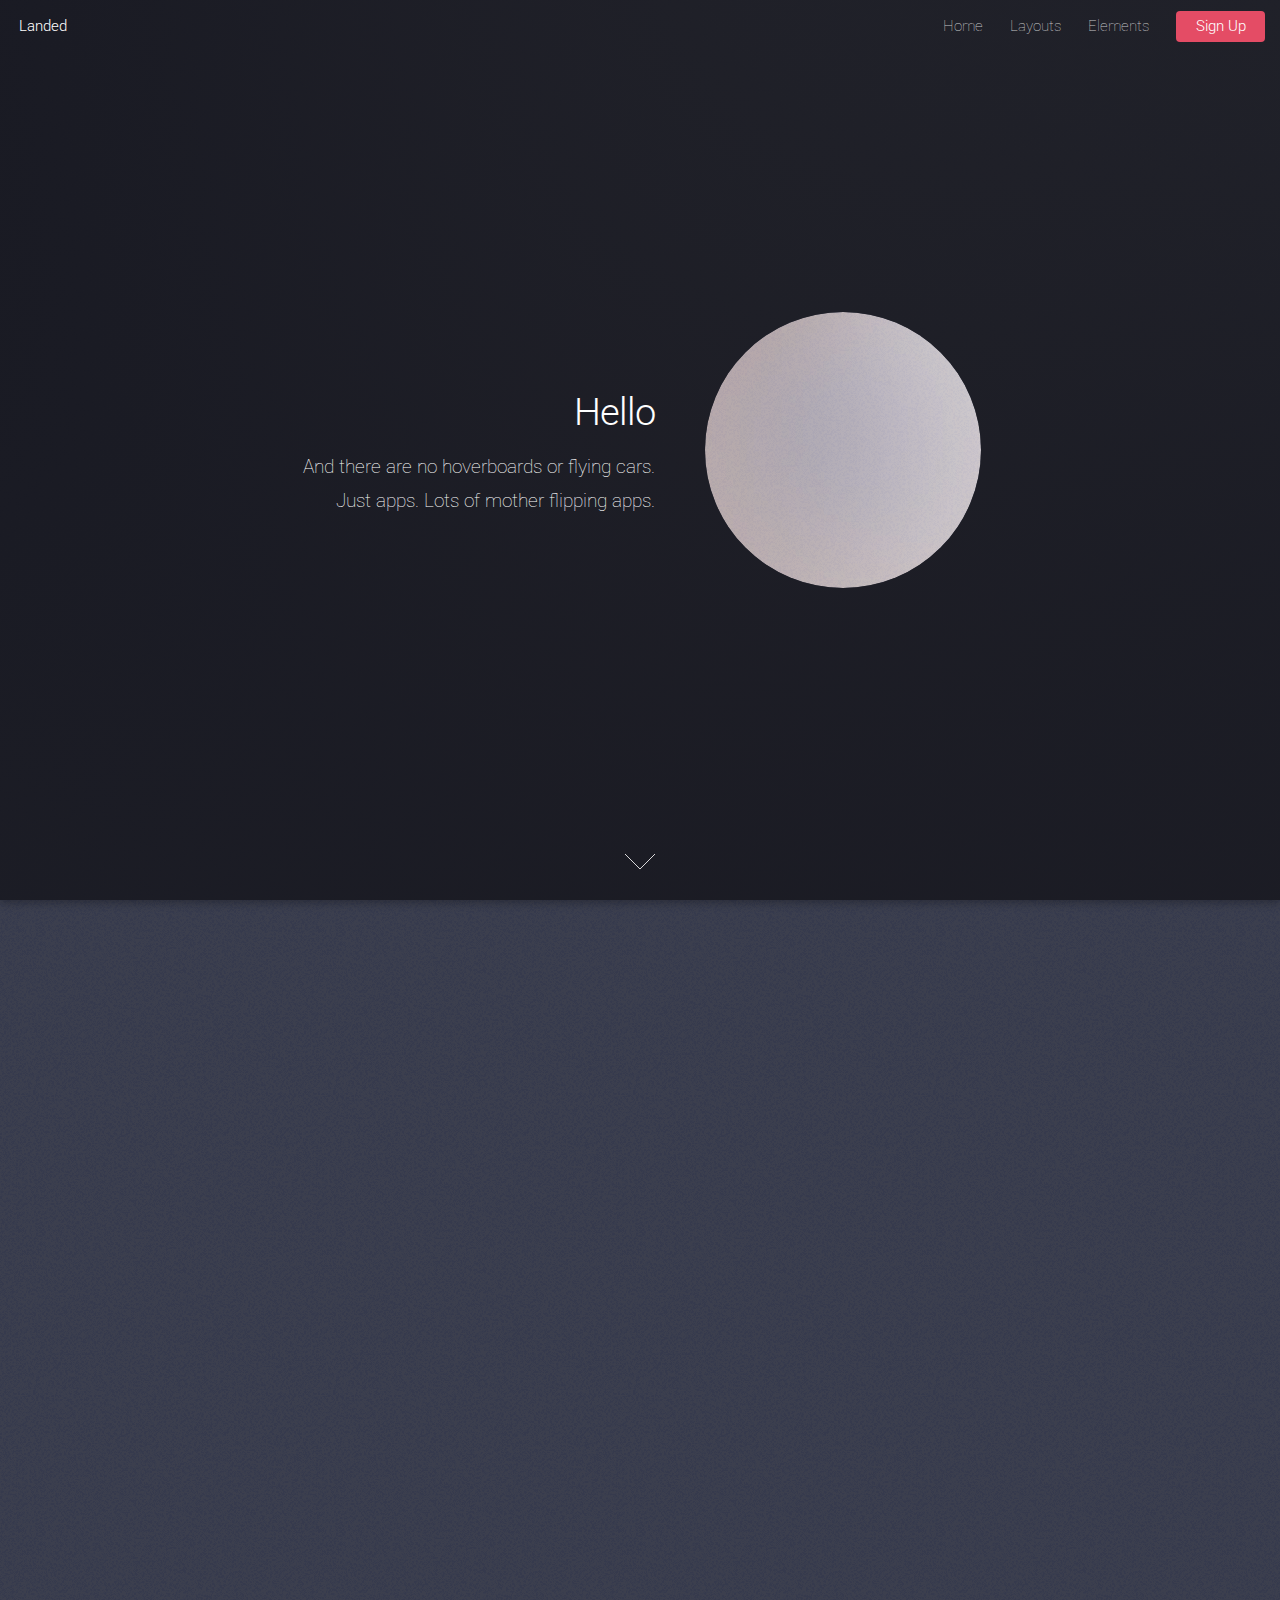
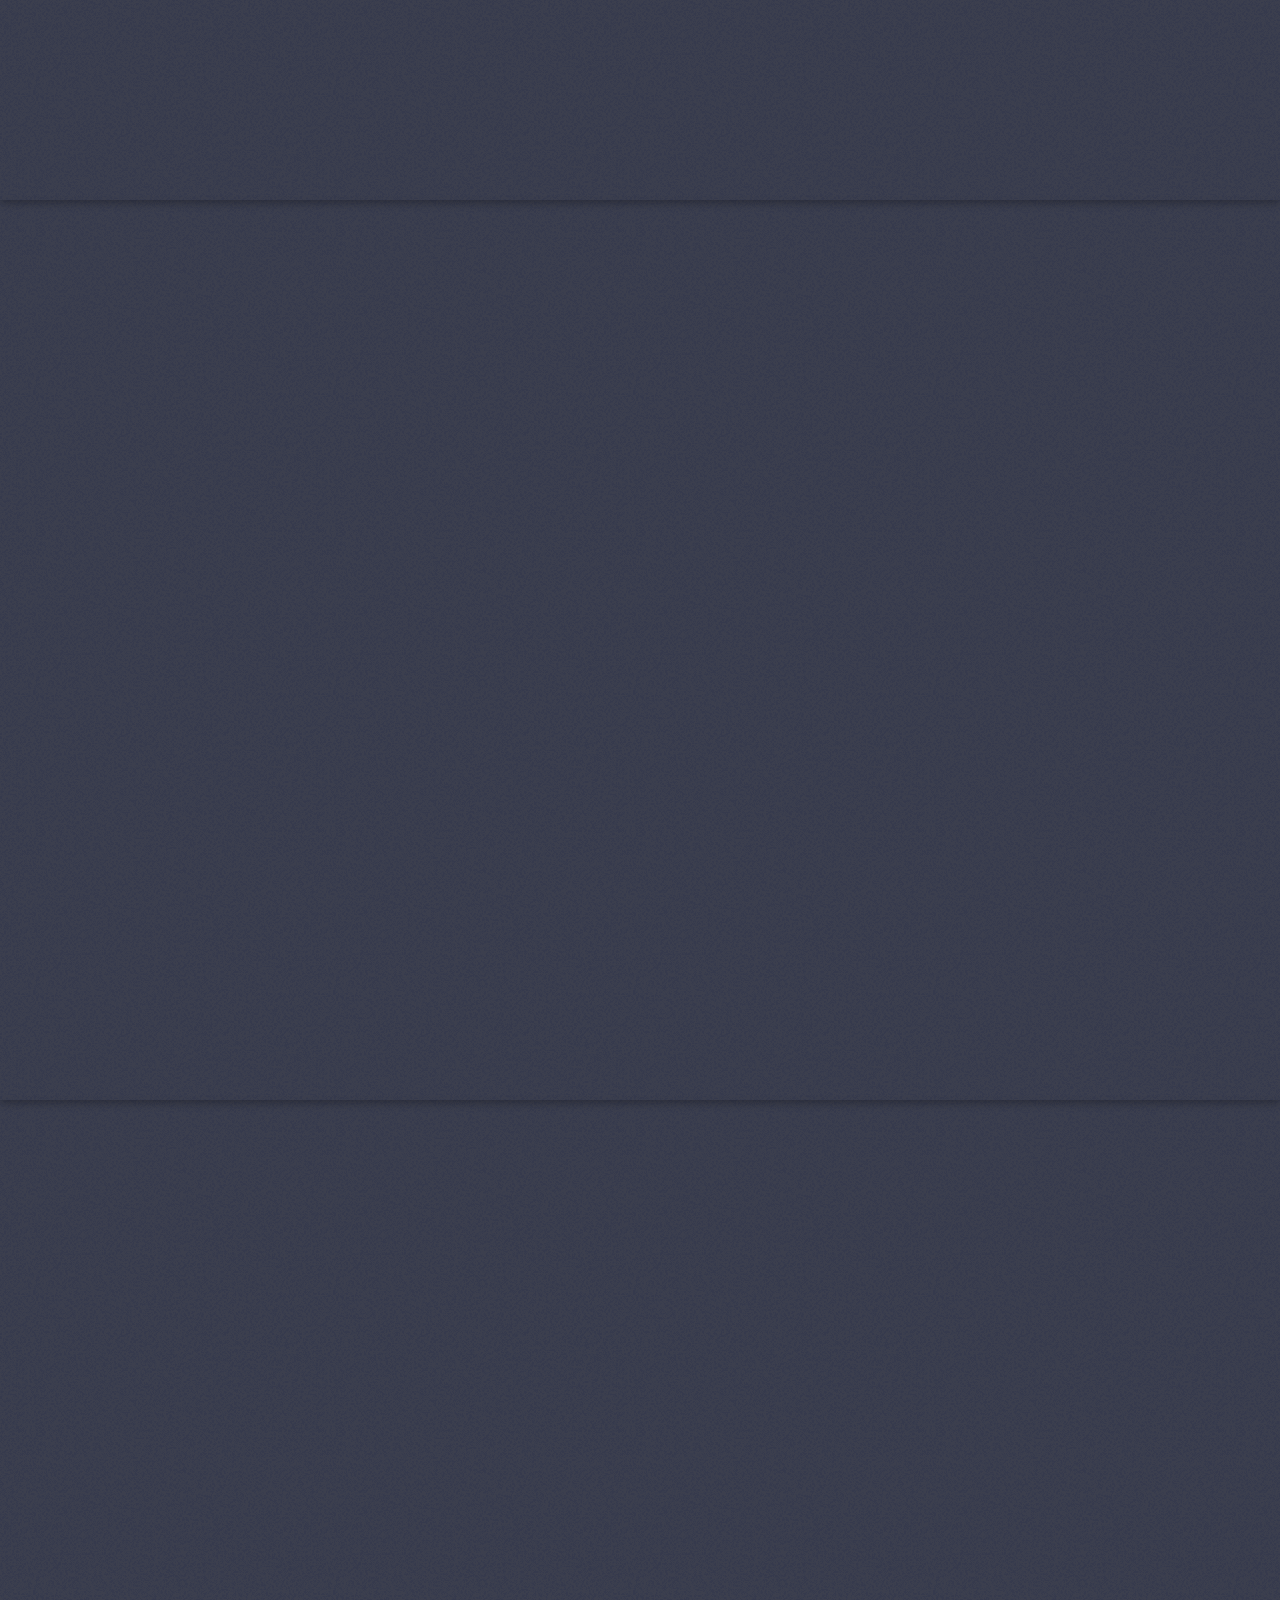
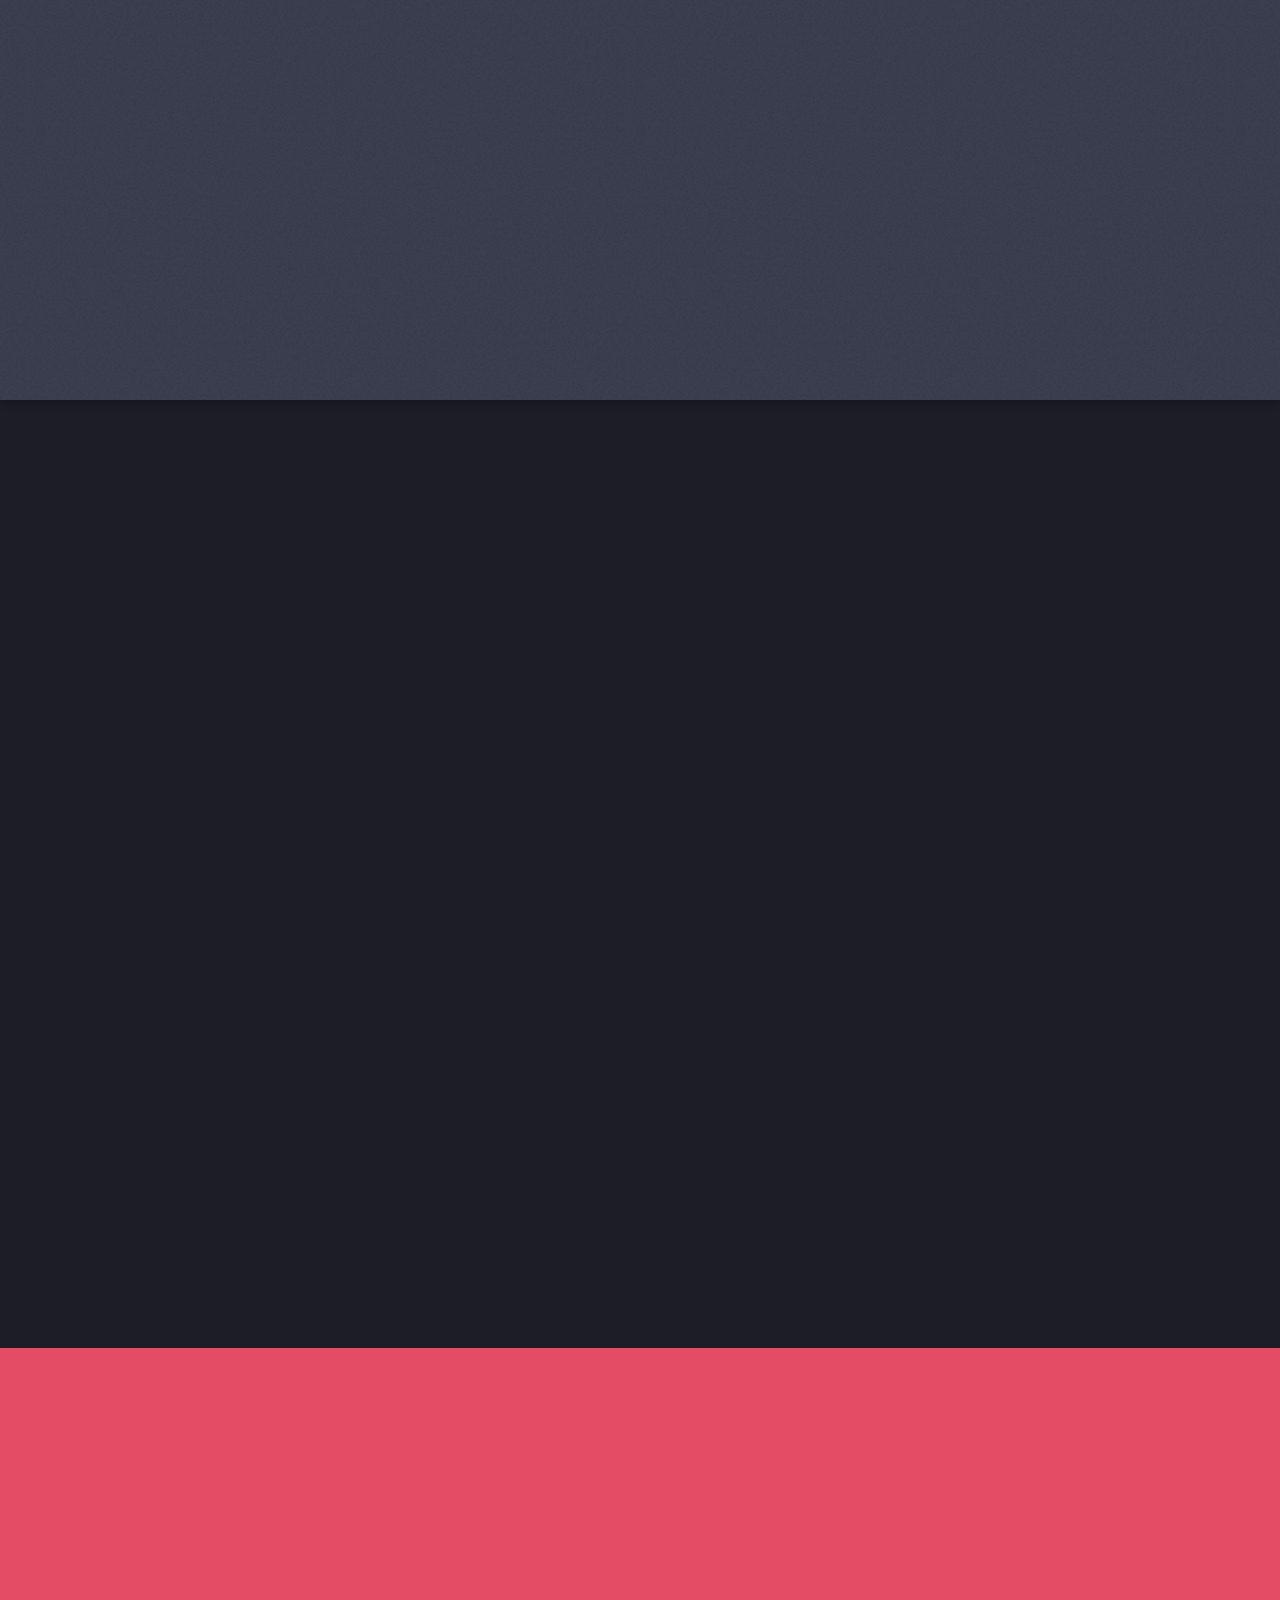
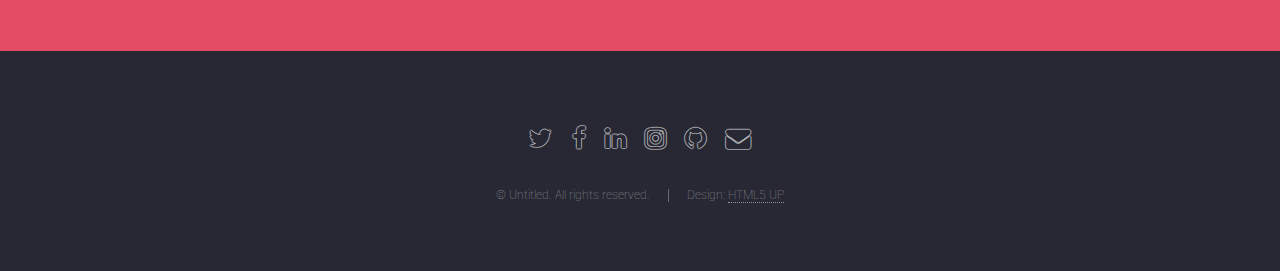
==== commit cc962c37: "add hello" ====
--- a/index.html
+++ b/index.html
@@ -48,7 +48,7 @@
 				<section id="banner">
 					<div class="content">
 						<header>
-							<h2>This is the First Test Change</h2>
+							<h2>Hello</h2>
 							<p>And there are no hoverboards or flying cars.<br />
 							Just apps. Lots of mother flipping apps.</p>
 						</header>
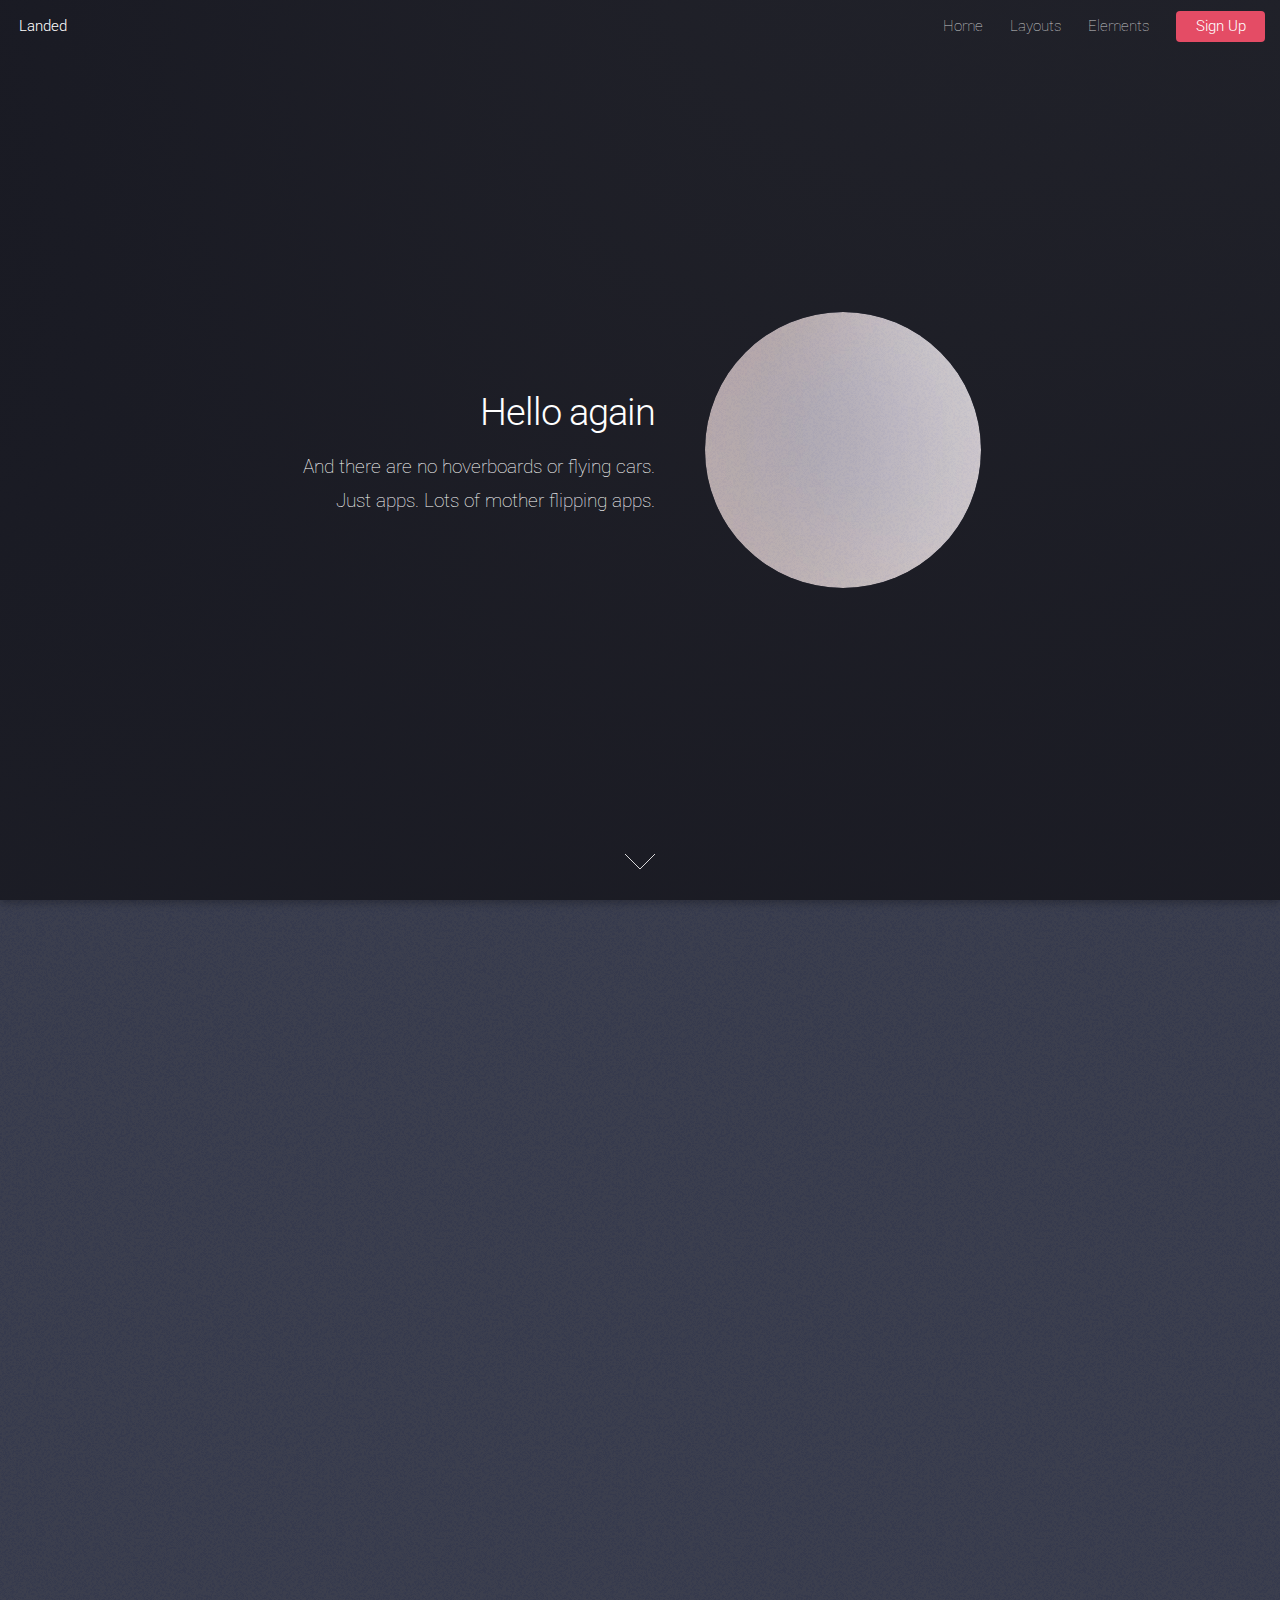
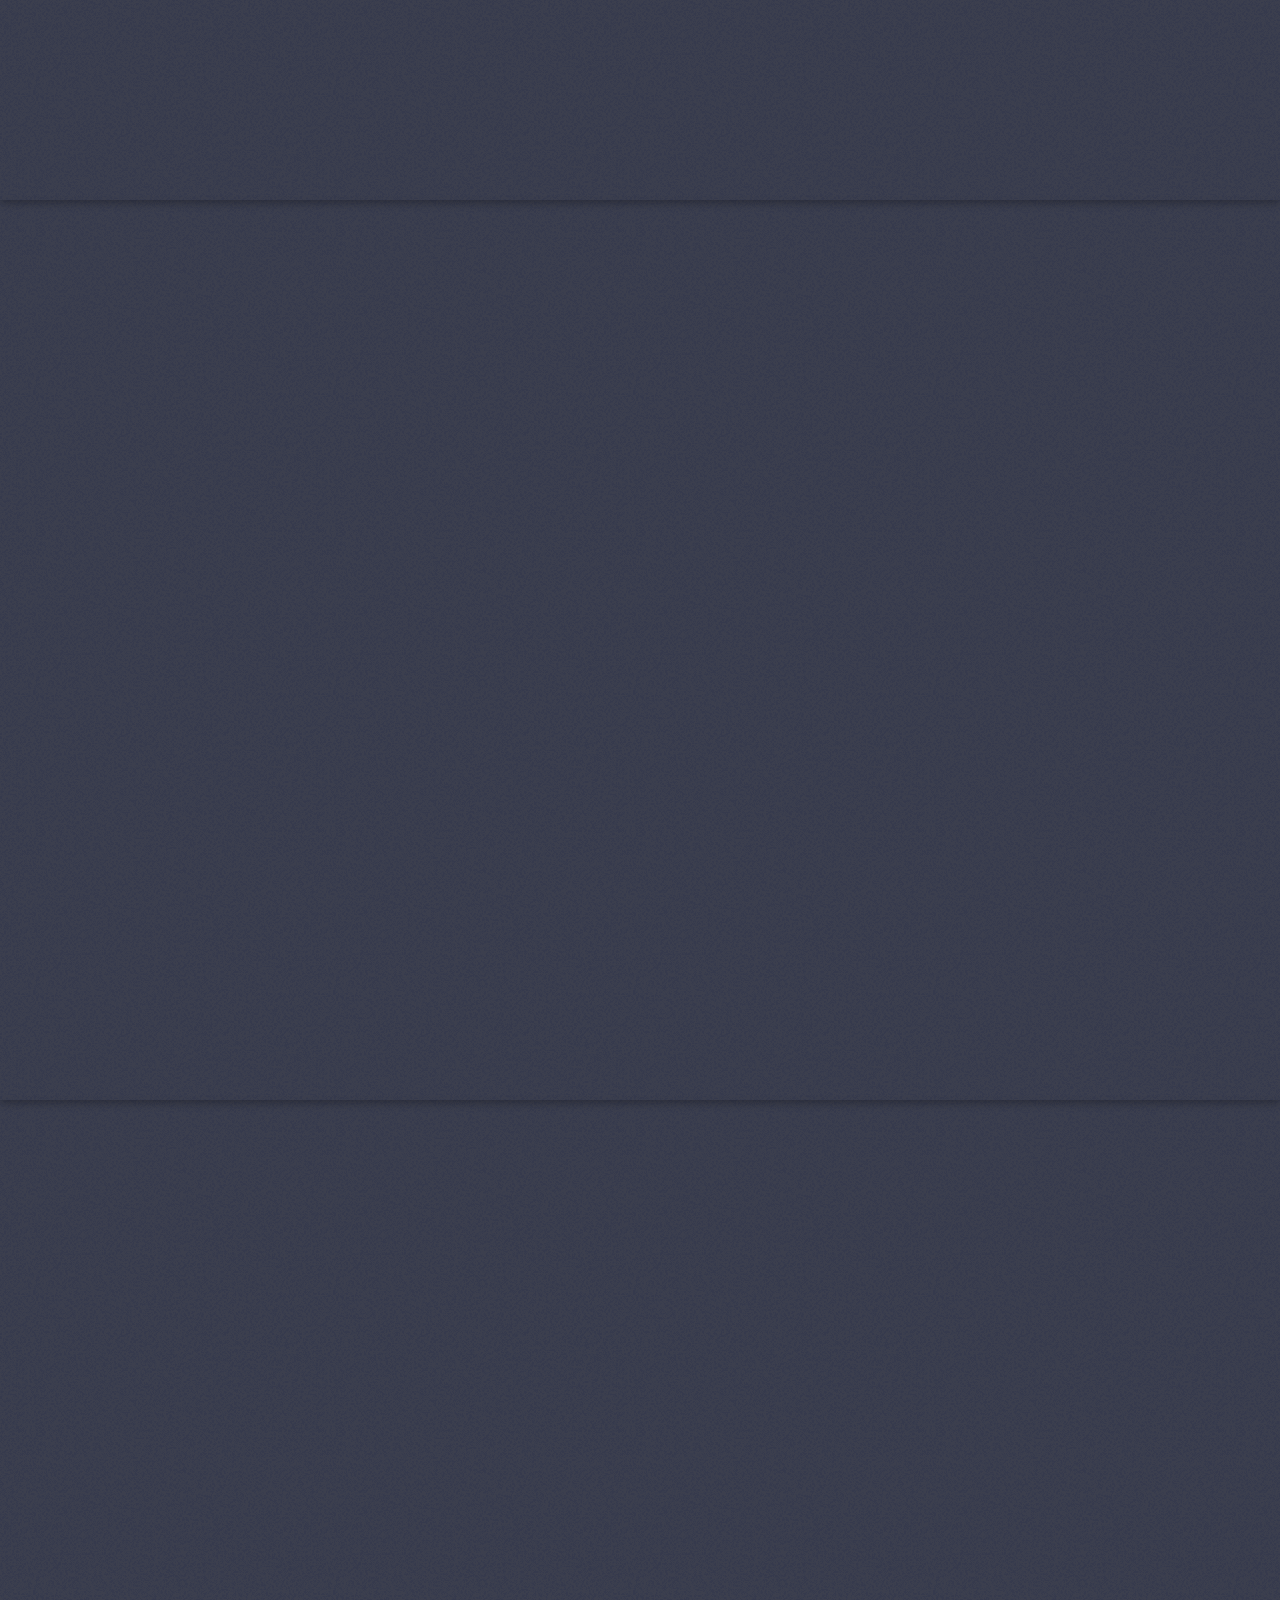
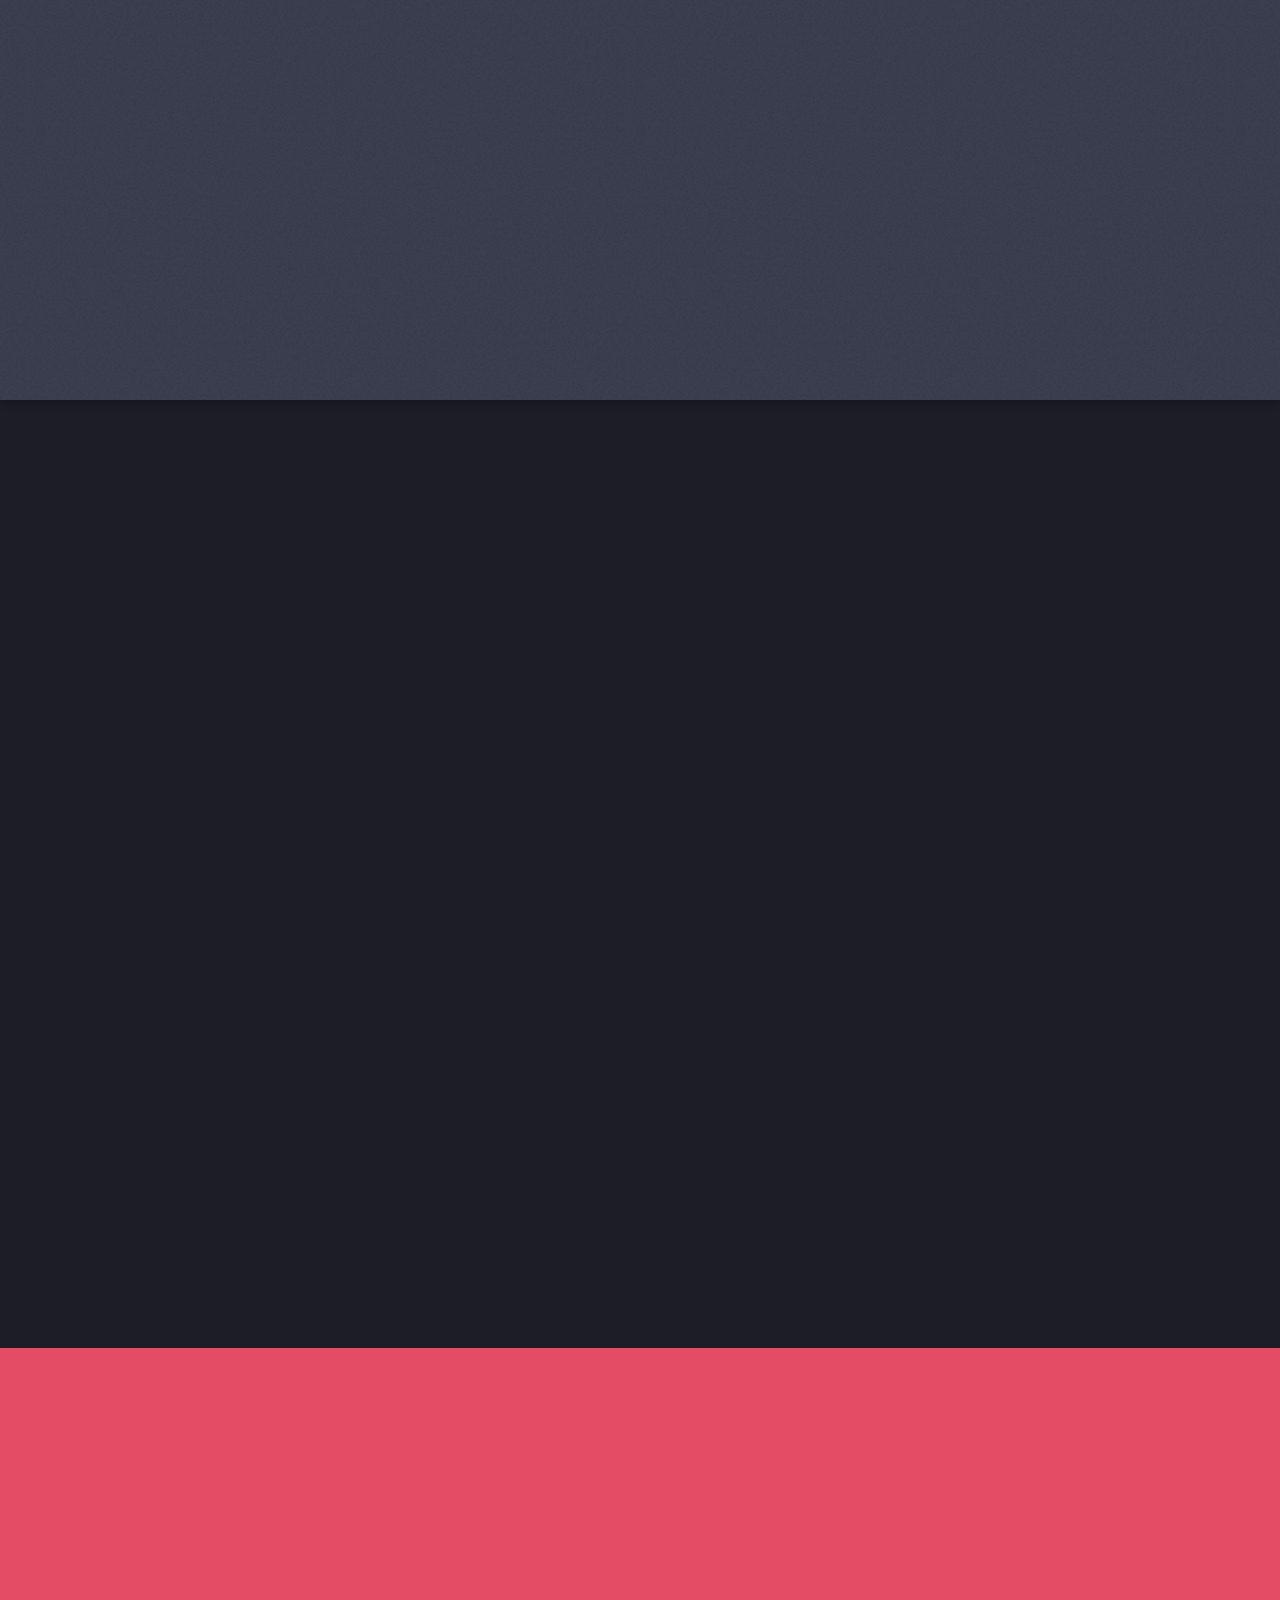
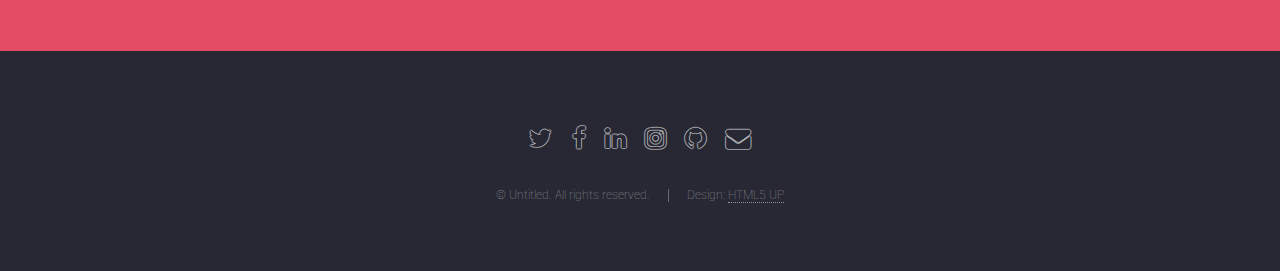
==== commit bec6a339: "test 1" ====
--- a/index.html
+++ b/index.html
@@ -48,7 +48,7 @@
 				<section id="banner">
 					<div class="content">
 						<header>
-							<h2>Hello</h2>
+							<h2>Hello again</h2>
 							<p>And there are no hoverboards or flying cars.<br />
 							Just apps. Lots of mother flipping apps.</p>
 						</header>
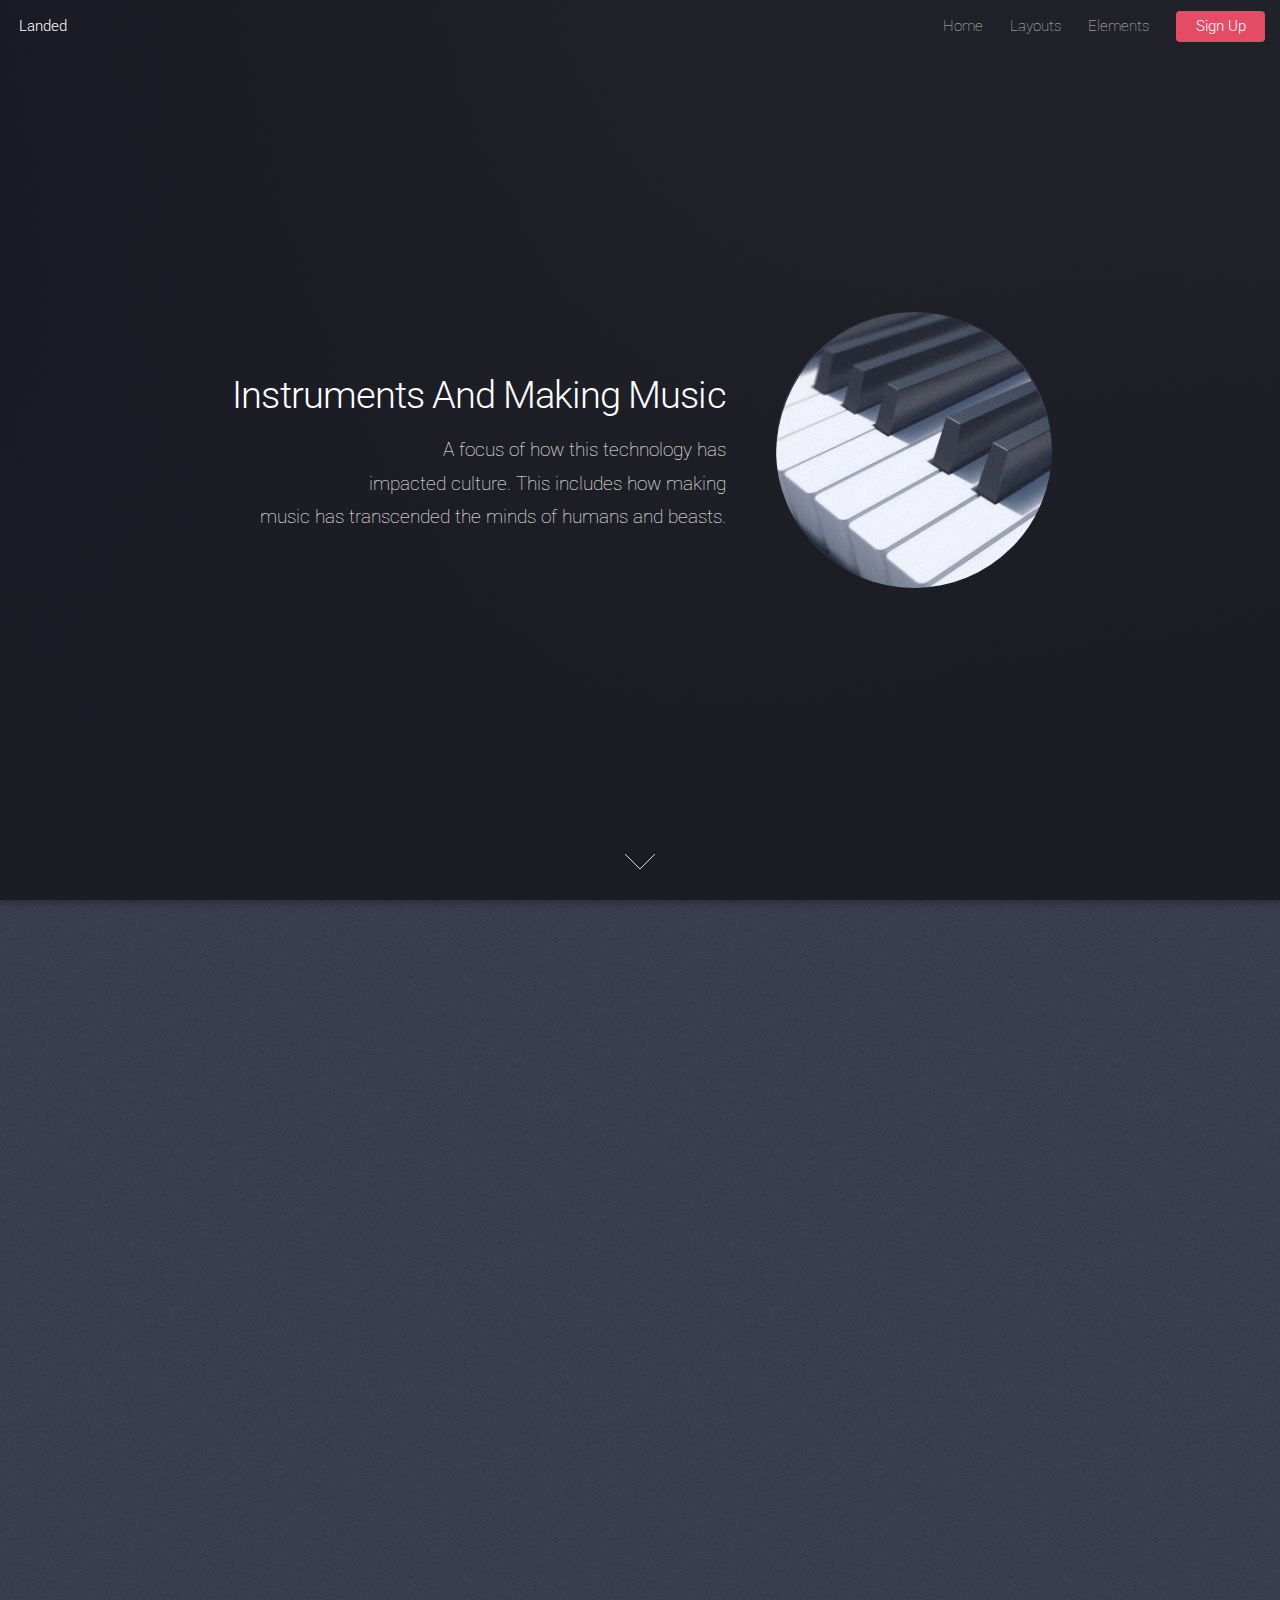
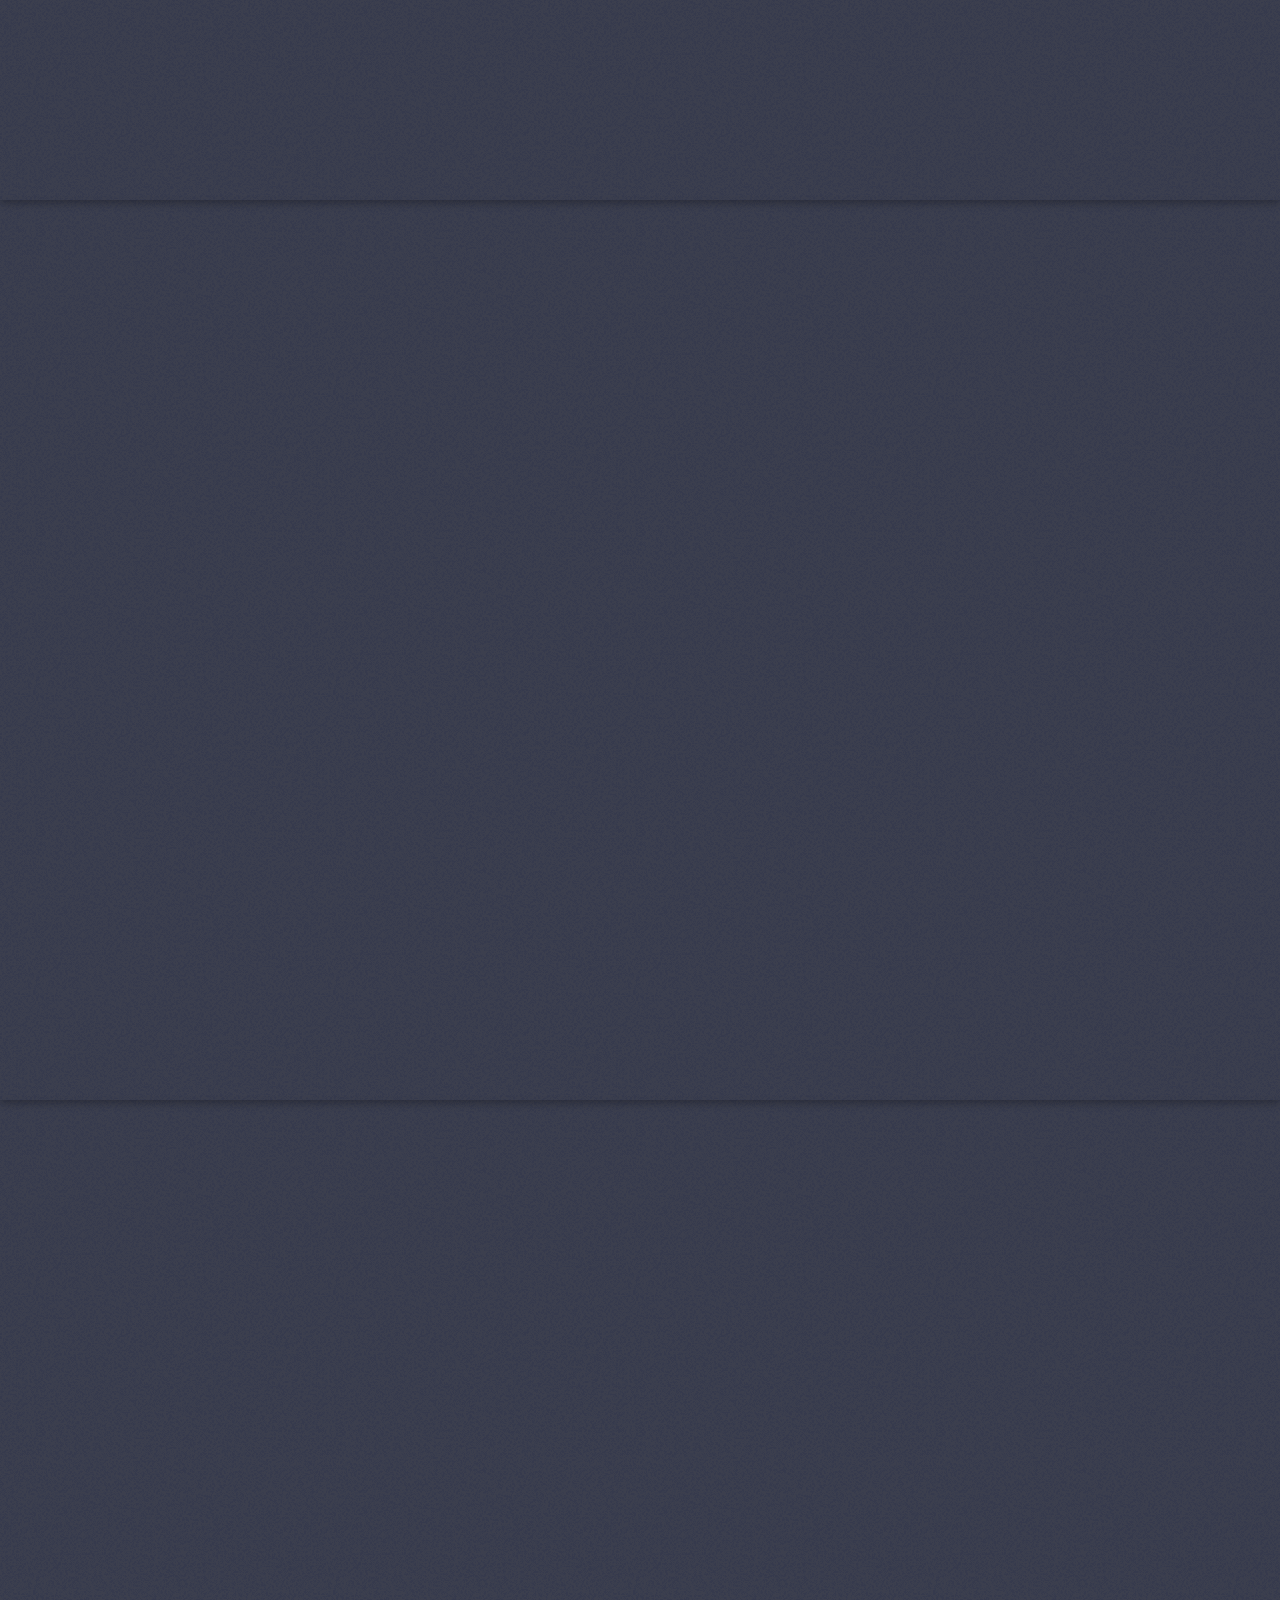
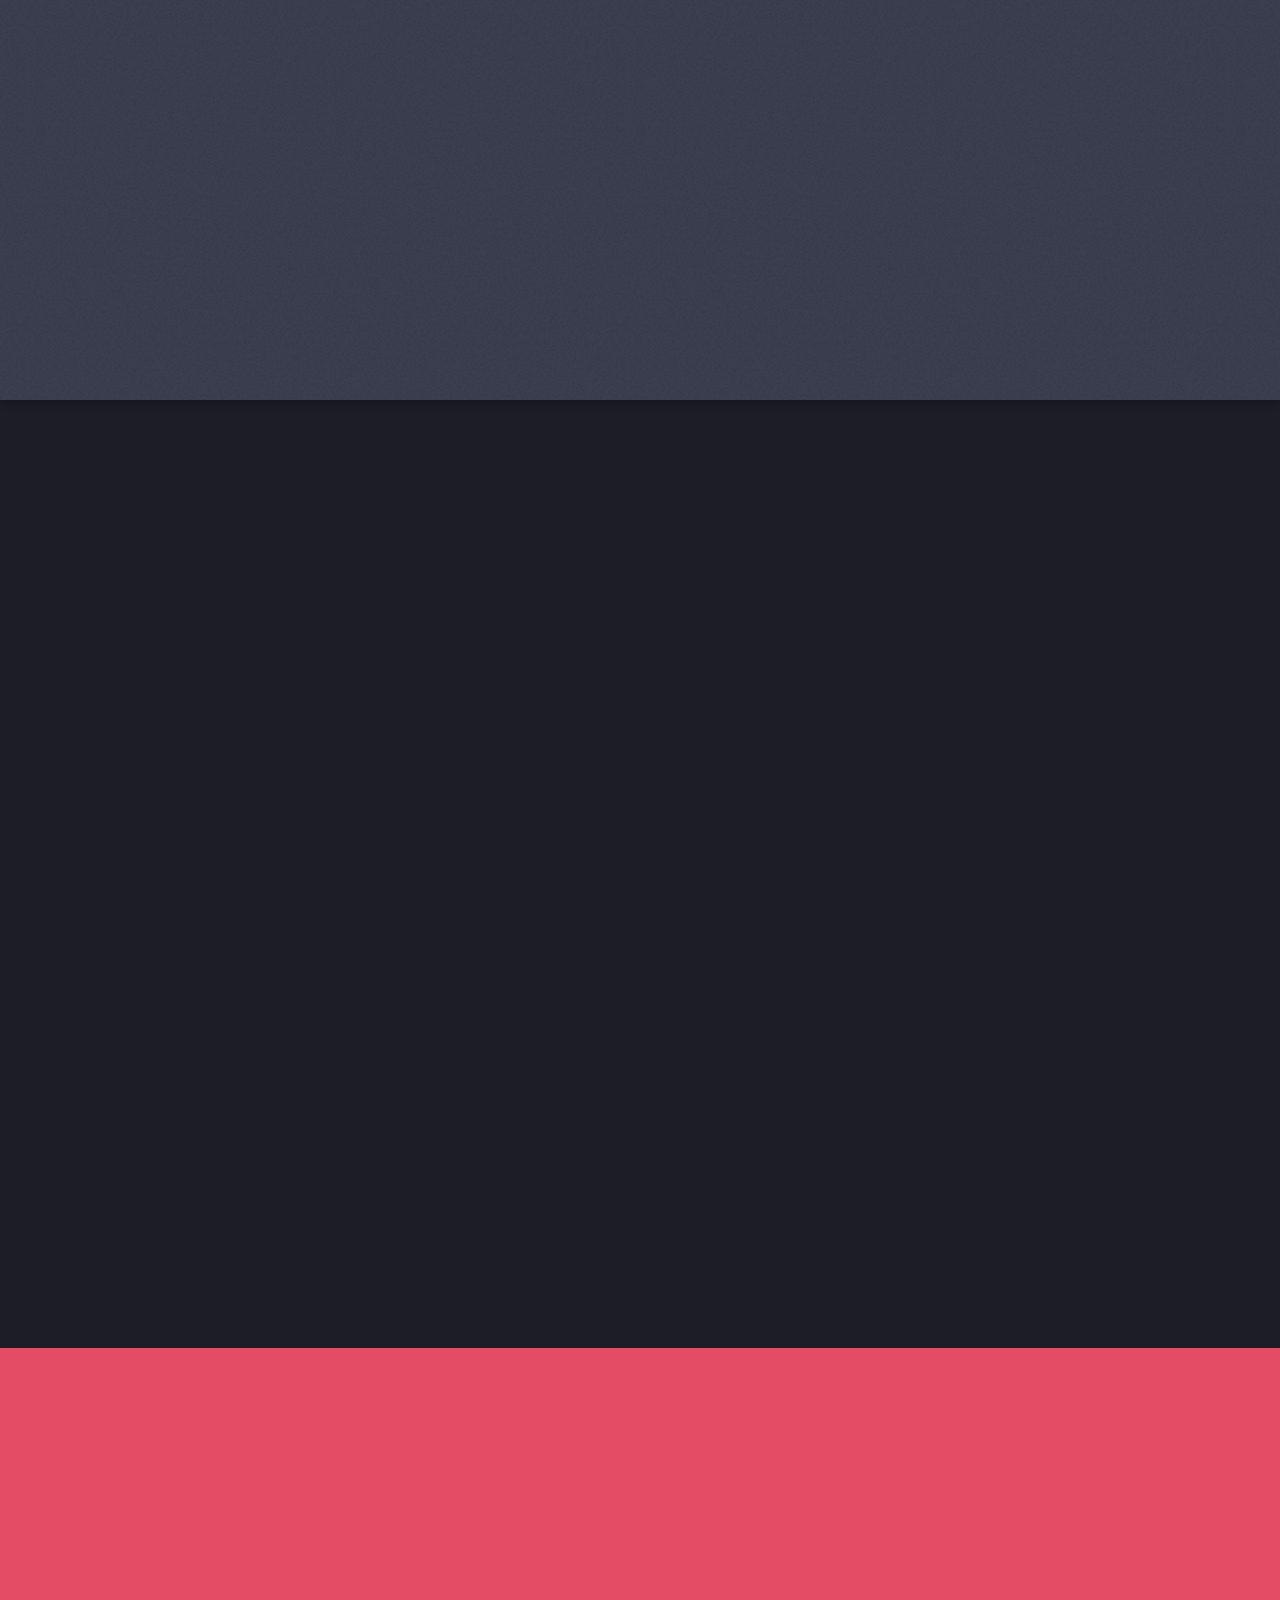
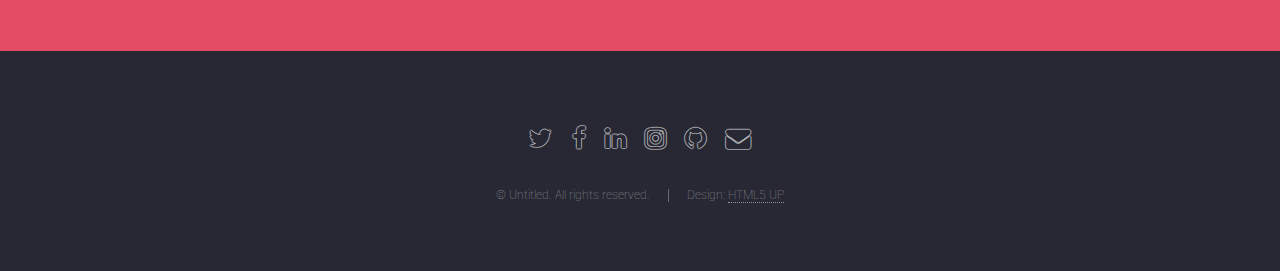
==== commit f7ff6f71: "Start adding pics to index" ====
--- a/index.html
+++ b/index.html
@@ -48,25 +48,28 @@
 				<section id="banner">
 					<div class="content">
 						<header>
-							<h2>Hello again</h2>
-							<p>And there are no hoverboards or flying cars.<br />
-							Just apps. Lots of mother flipping apps.</p>
-						</header>
-						<span class="image"><img src="images/pic01.jpg" alt="" /></span>
+							<h2>Instruments And Making Music</h2>
+							<p>A focus of how this technology has <br />impacted
+							culture. This includes how making <br />music 
+							has transcended the minds of humans and beasts.</p>
+						</header>
+						<span class="image"><img src="./images/keyboard.jpg" alt="" /></span>
 					</div>
 					<a href="#one" class="goto-next scrolly">Next</a>
 				</section>
 
 			<!-- One -->
 				<section id="one" class="spotlight style1 bottom">
-					<span class="image fit main"><img src="images/pic02.jpg" alt="" /></span>
+					<span class="image fit main"><img src="images/tenorsax01.jpg" alt="" /></span>
 					<div class="content">
 						<div class="container">
 							<div class="row">
 								<div class="col-4 col-12-medium">
 									<header>
-										<h2>Odio faucibus ipsum integer consequat</h2>
-										<p>Nascetur eu nibh vestibulum amet gravida nascetur praesent</p>
+										<h2>Evolution</h2>
+										<p>The Evolution of instrument and making music. Including why 
+											we needed to make music and the progression of music theory.
+										</p>
 									</header>
 								</div>
 								<div class="col-4 col-12-medium">
@@ -91,11 +94,11 @@
 
 			<!-- Two -->
 				<section id="two" class="spotlight style2 right">
-					<span class="image fit main"><img src="images/pic03.jpg" alt="" /></span>
-					<div class="content">
-						<header>
-							<h2>Interdum amet non magna accumsan</h2>
-							<p>Nunc commodo accumsan eget id nisi eu col volutpat magna</p>
+					<span class="image fit main"><img src="images/organ.jpg" alt="" /></span>
+					<div class="content">
+						<header>
+							<h2>Religion</h2>
+							<p>The link of between instruments and making music in religions</p>
 						</header>
 						<p>Feugiat accumsan lorem eu ac lorem amet ac arcu phasellus tortor enim mi mi nisi praesent adipiscing. Integer mi sed nascetur cep aliquet augue varius tempus lobortis porttitor lorem et accumsan consequat adipiscing lorem.</p>
 						<ul class="actions">
@@ -110,8 +113,8 @@
 					<span class="image fit main bottom"><img src="images/pic04.jpg" alt="" /></span>
 					<div class="content">
 						<header>
-							<h2>Interdum felis blandit praesent sed augue</h2>
-							<p>Accumsan integer ultricies aliquam vel massa sapien phasellus</p>
+							<h2>Enviroment</h2>
+							<p>The effect on the environment boths good and bad.</p>
 						</header>
 						<p>Feugiat accumsan lorem eu ac lorem amet ac arcu phasellus tortor enim mi mi nisi praesent adipiscing. Integer mi sed nascetur cep aliquet augue varius tempus lobortis porttitor lorem et accumsan consequat adipiscing lorem.</p>
 						<ul class="actions">
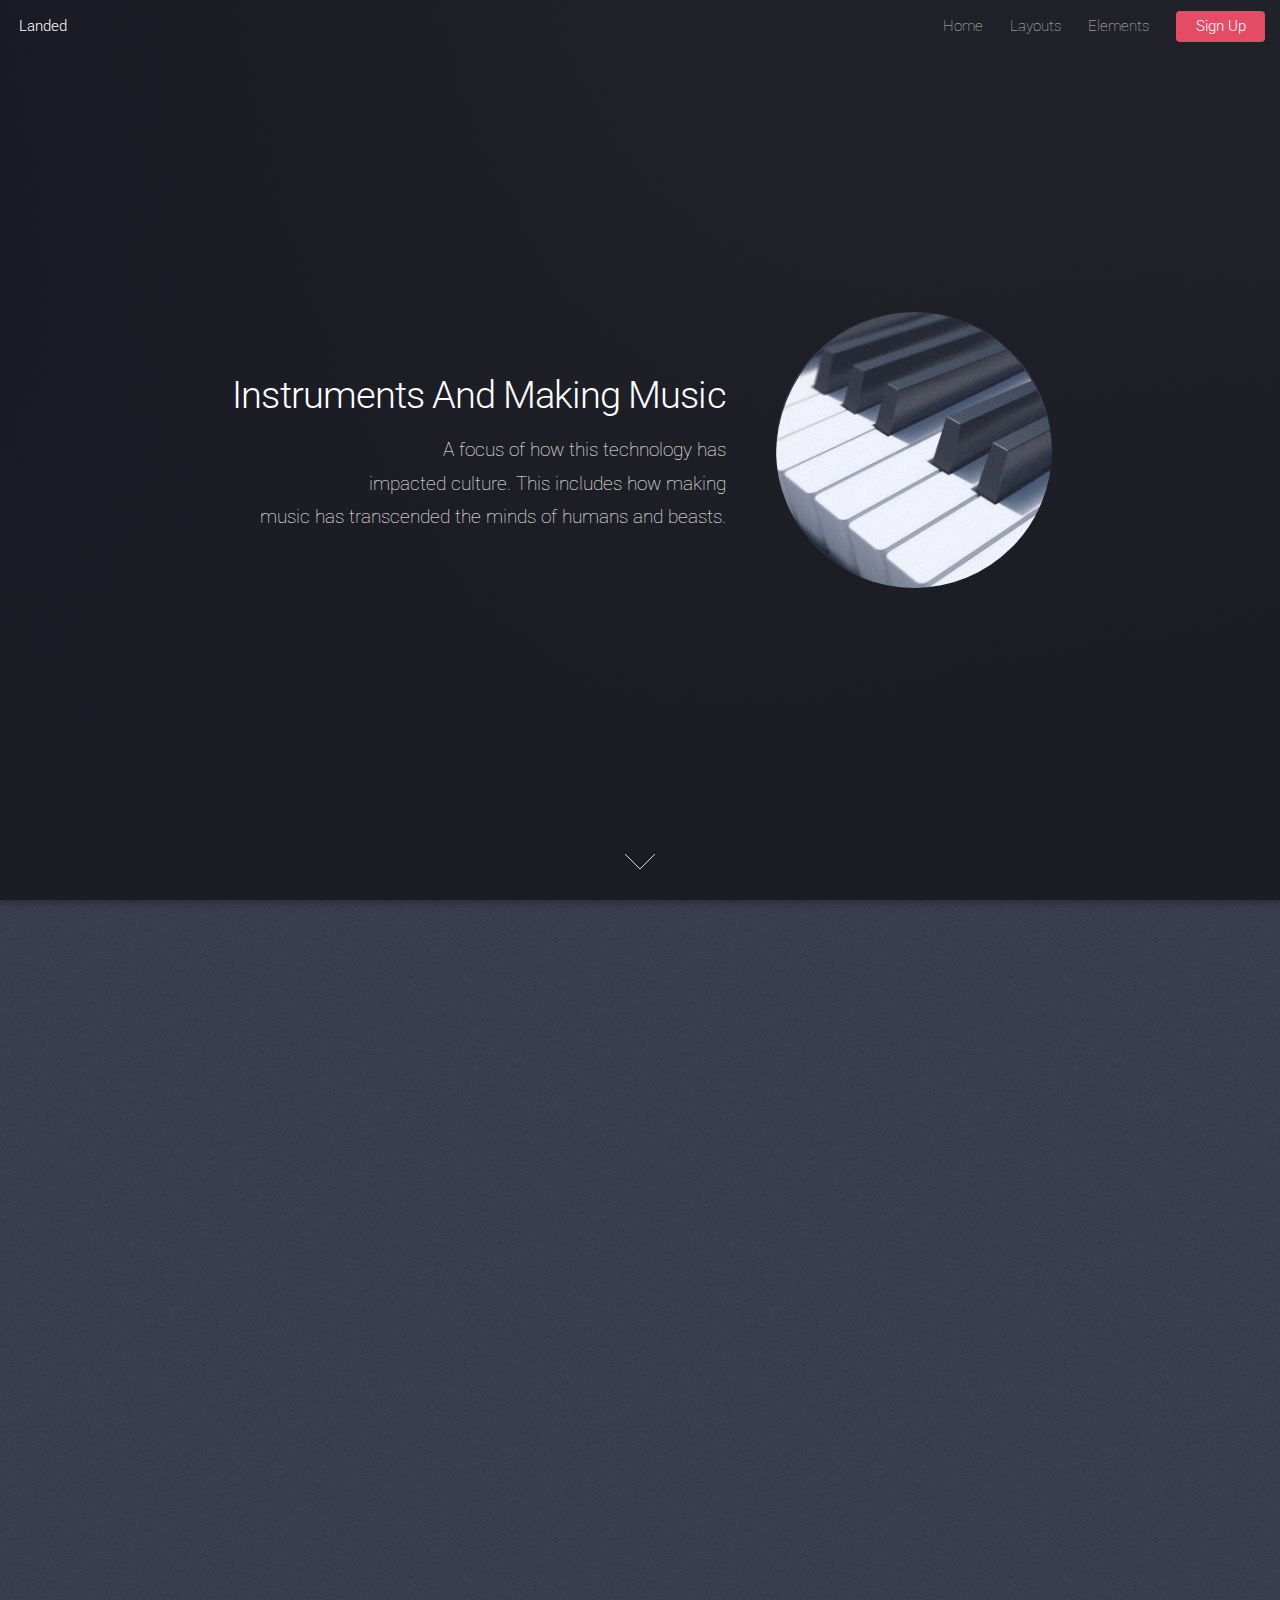
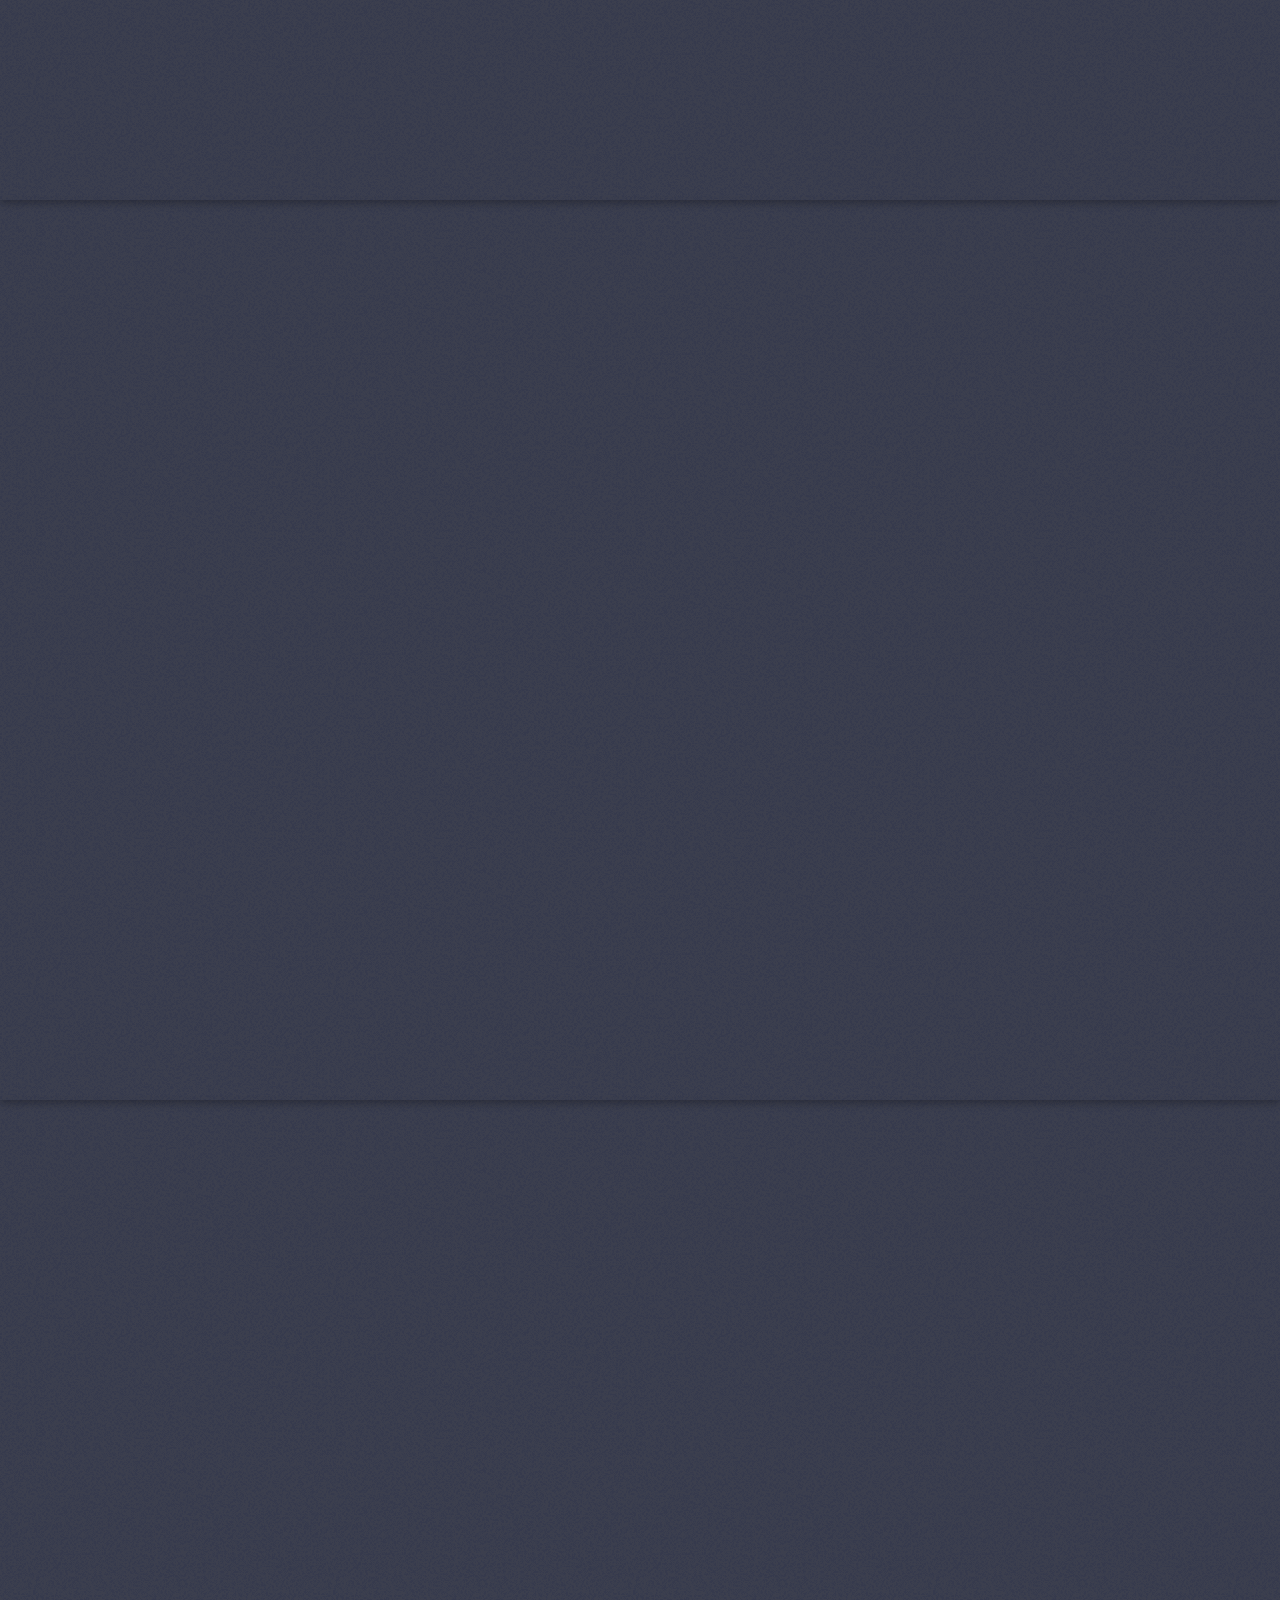
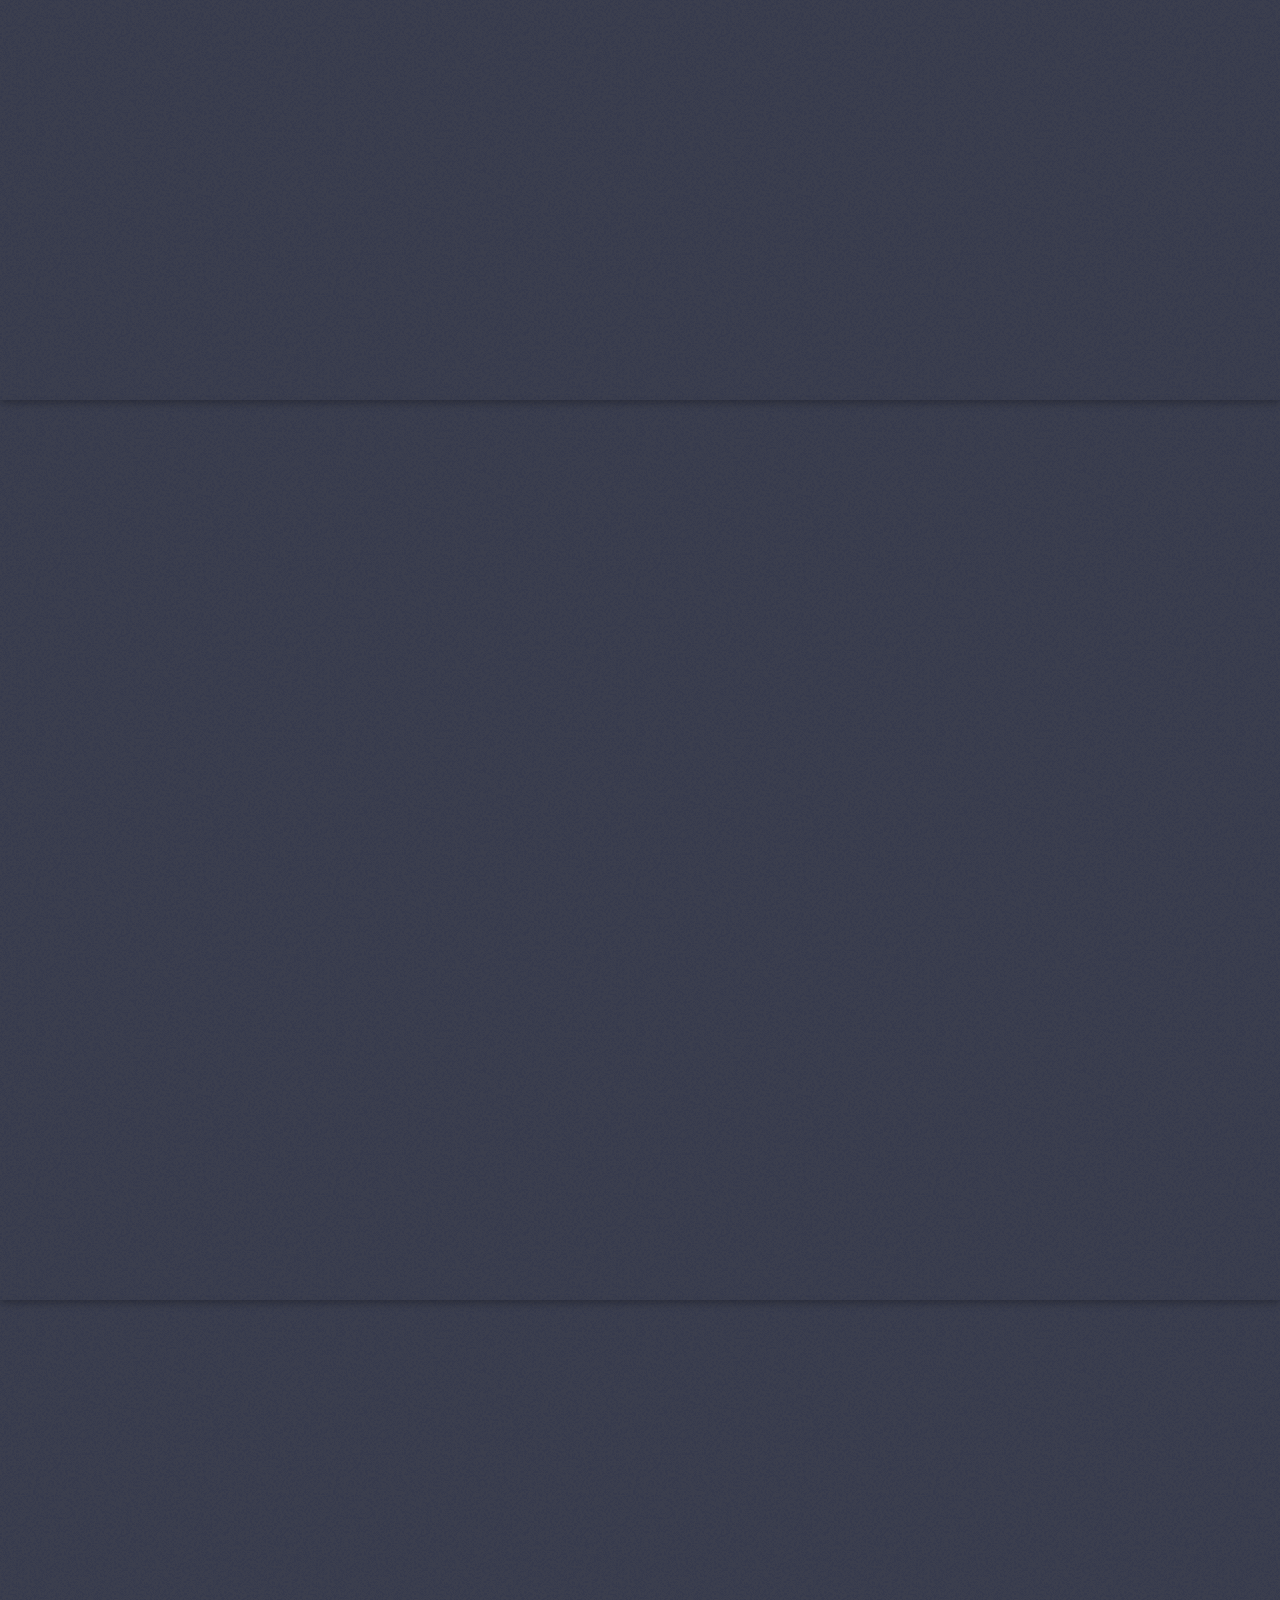
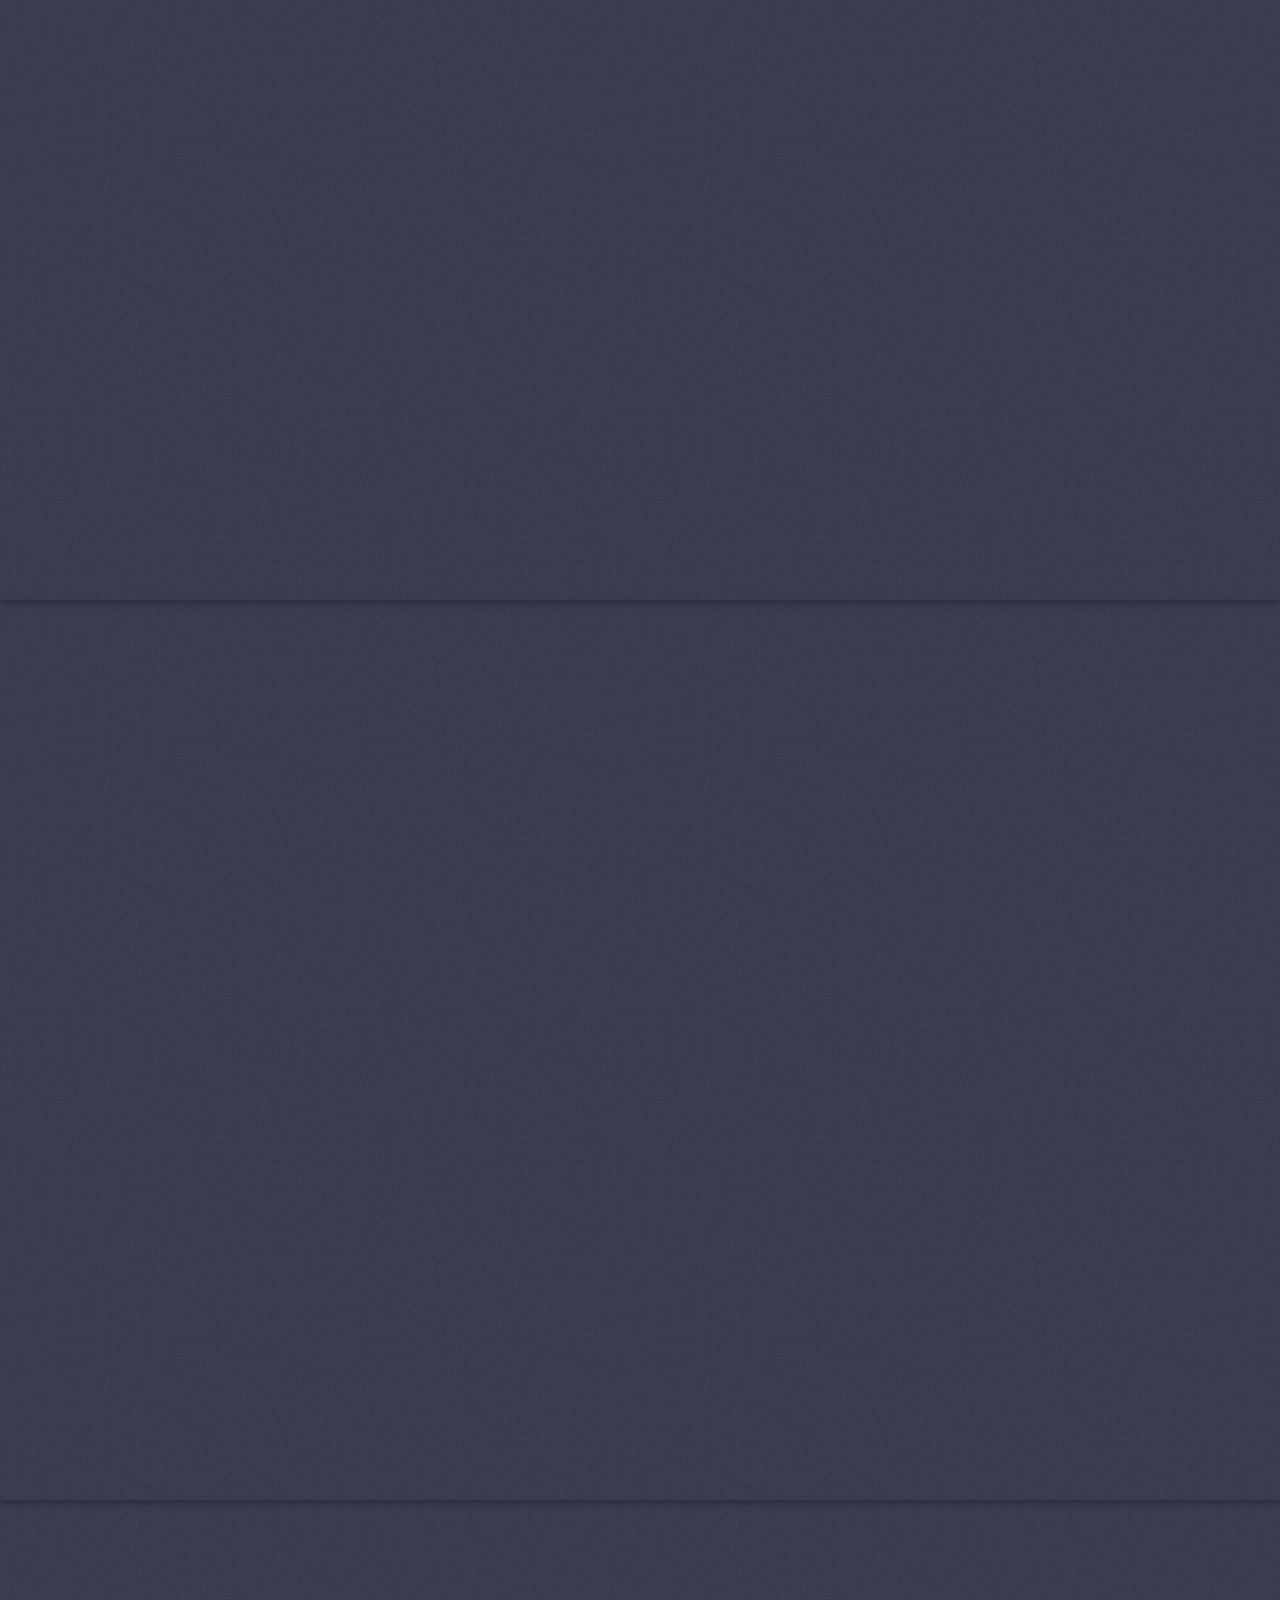
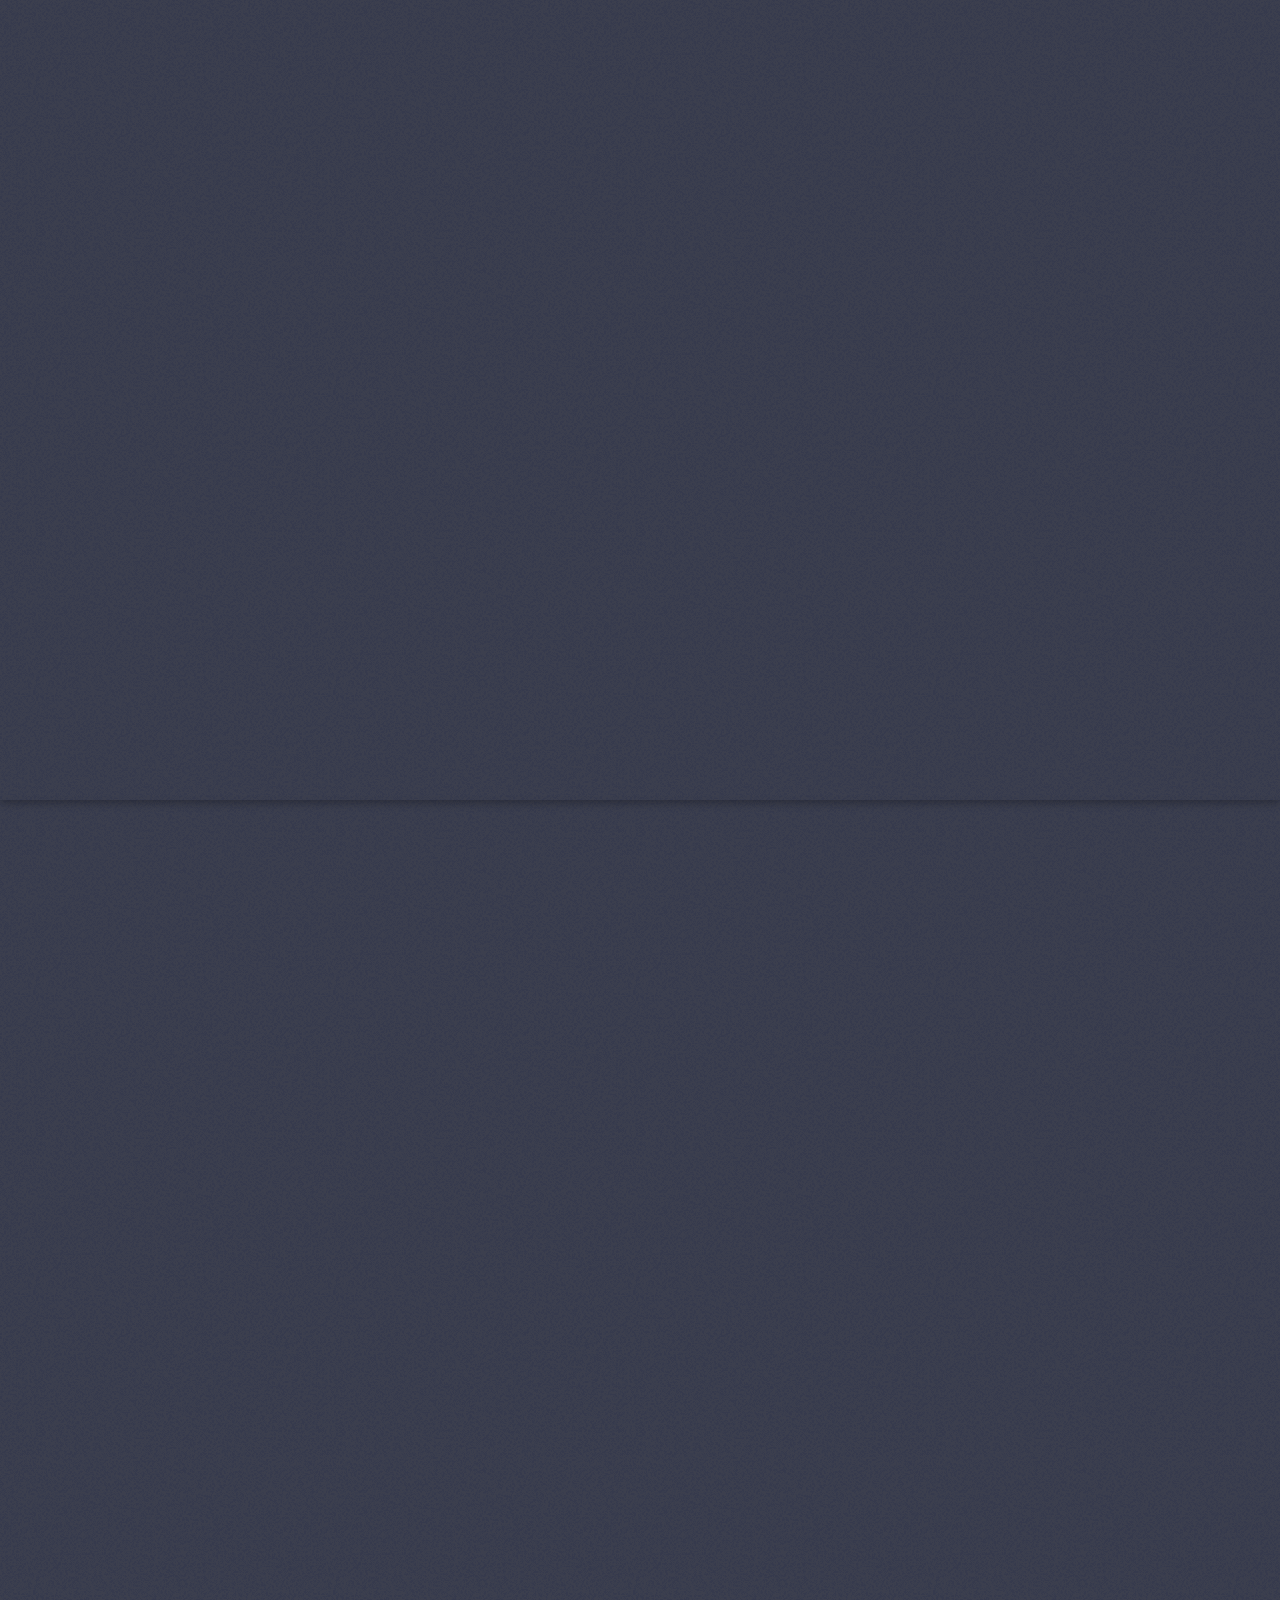
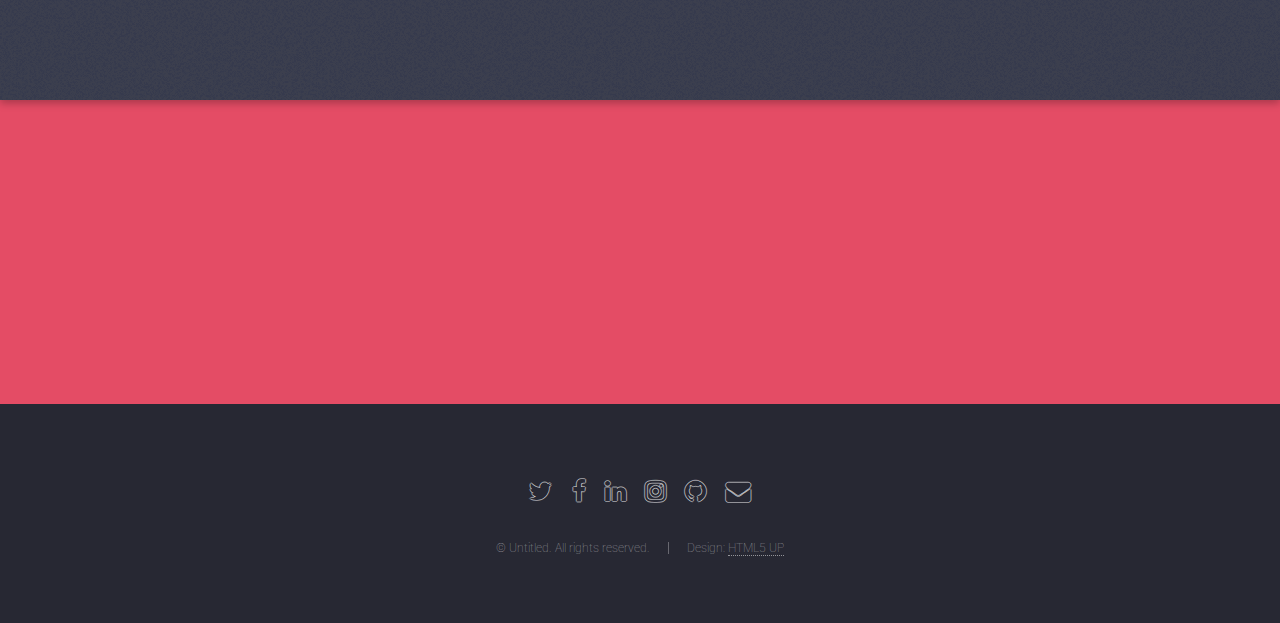
==== commit e1841379: "Add other section to index page" ====
--- a/index.html
+++ b/index.html
@@ -6,7 +6,7 @@
 -->
 <html>
 	<head>
-		<title>Landed by HTML5 UP</title>
+		<title>Musical Instruments As Technology</title>
 		<meta charset="utf-8" />
 		<meta name="viewport" content="width=device-width, initial-scale=1, user-scalable=no" />
 		<link rel="stylesheet" href="assets/css/main.css" />
@@ -66,8 +66,8 @@
 							<div class="row">
 								<div class="col-4 col-12-medium">
 									<header>
-										<h2>Evolution</h2>
-										<p>The Evolution of instrument and making music. Including why 
+										<h2>Digital Age</h2>
+										<p>The Evolution of instruments and making music. Including why 
 											we needed to make music and the progression of music theory.
 										</p>
 									</header>
@@ -94,13 +94,17 @@
 
 			<!-- Two -->
 				<section id="two" class="spotlight style2 right">
-					<span class="image fit main"><img src="images/organ.jpg" alt="" /></span>
-					<div class="content">
-						<header>
-							<h2>Religion</h2>
-							<p>The link of between instruments and making music in religions</p>
-						</header>
-						<p>Feugiat accumsan lorem eu ac lorem amet ac arcu phasellus tortor enim mi mi nisi praesent adipiscing. Integer mi sed nascetur cep aliquet augue varius tempus lobortis porttitor lorem et accumsan consequat adipiscing lorem.</p>
+					<span class="image fit main"><img src="images/oboe.jpeg" alt="" /></span>
+					<div class="content">
+						<header>
+							<h2>Evolution</h2>
+							<p>The Evolution of instrument and making music. Including why 
+								we needed to make music and the progression of music theory.
+							</p>
+						</header>
+						<p>Evolution of specific instruments to the creation of other to fill needs and desires. Along with some that
+							are rare to find be of they unwanted presents. 
+						</p>
 						<ul class="actions">
 							<li><a href="#" class="button">Learn More</a></li>
 						</ul>
@@ -110,13 +114,13 @@
 
 			<!-- Three -->
 				<section id="three" class="spotlight style3 left">
-					<span class="image fit main bottom"><img src="images/pic04.jpg" alt="" /></span>
-					<div class="content">
-						<header>
-							<h2>Enviroment</h2>
-							<p>The effect on the environment boths good and bad.</p>
-						</header>
-						<p>Feugiat accumsan lorem eu ac lorem amet ac arcu phasellus tortor enim mi mi nisi praesent adipiscing. Integer mi sed nascetur cep aliquet augue varius tempus lobortis porttitor lorem et accumsan consequat adipiscing lorem.</p>
+					<span class="image fit main bottom"><img src="images/organ.jpg" alt="" /></span>
+					<div class="content">
+						<header>
+                            <h2>Religion</h2>
+                            <p>The link of between instruments and making music in religions</p>
+						</header>
+						<p>How was religion helped shape and grow the music industry and more specifically that of old styles of music from many time periods throught history.</p>
 						<ul class="actions">
 							<li><a href="#" class="button">Learn More</a></li>
 						</ul>
@@ -125,6 +129,121 @@
 				</section>
 
 			<!-- Four -->
+			<section id="one" class="spotlight style1 bottom">
+				<span class="image fit main"><img src="images/Rosewood_feature_image.jpg" alt="" /></span>
+				<div class="content">
+					<div class="container">
+						<div class="row">
+							<div class="col-4 col-12-medium">
+								<header>
+									<h2>Environment</h2>
+									<p>Here we discuss the effects that manufacturing and disposal of mucical instruments have on the environment.</p>
+								</header>
+							</div>
+							<div class="col-4 col-12-medium">
+								<p>Feugiat accumsan lorem eu ac lorem amet sed accumsan donec.
+								Blandit orci porttitor semper. Arcu phasellus tortor enim mi
+								nisi praesent dolor adipiscing. Integer mi sed nascetur cep aliquet
+								augue varius tempus lobortis porttitor accumsan consequat
+								adipiscing lorem dolor.</p>
+							</div>
+							<div class="col-4 col-12-medium">
+								<p>Morbi enim nascetur et placerat lorem sed iaculis neque ante
+								adipiscing adipiscing metus massa. Blandit orci porttitor semper.
+								Arcu phasellus tortor enim mi mi nisi praesent adipiscing. Integer
+								mi sed nascetur cep aliquet augue varius tempus. Feugiat lorem
+								ipsum dolor nullam.</p>
+							</div>
+						</div>
+					</div>
+				</div>
+				<a href="#two" class="goto-next scrolly">Next</a>
+			</section>
+
+			<!-- Five -->
+			<section id="two" class="spotlight style2 right">
+				<span class="image fit main"><img src="images/oboe.jpeg" alt="" /></span>
+				<div class="content">
+					<header>
+						<h2>Human Health</h2>
+						<p>THave you ever wondered if your help could improve from participating in concert band or any type of activity that involves making music?</p>
+					</header>
+					<p>The astonishing improvements to live that you get from making music is remarkable. Join me in this section to find out more 
+						on how to increase your years.
+					</p>
+					<ul class="actions">
+						<li><a href="#" class="button">Learn More</a></li>
+					</ul>
+				</div>
+				<a href="#three" class="goto-next scrolly">Next</a>
+			</section>
+
+			<!-- Six -->
+			<section id="three" class="spotlight style3 left">
+					<span class="image fit main bottom"><img src="images/organ.jpg" alt="" /></span>
+					<div class="content">
+						<header>
+	                            <h2>Government</h2>
+	                            <p>What restriction are there on musical instrument or making music though history that effect how and when people can make music.</p>
+						</header>
+						<p>Join me in the discovery of what law exist or have existed to prevent or lessen the market for musical instruments and creation fo music.</p>
+						<ul class="actions">
+							<li><a href="#" class="button">Learn More</a></li>
+						</ul>
+					</div>
+					<a href="#four" class="goto-next scrolly">Next</a>
+				</section>
+			
+			<!-- Seven -->
+			<section id="one" class="spotlight style1 bottom">
+					<span class="image fit main"><img src="images/Rosewood_feature_image.jpg" alt="" /></span>
+					<div class="content">
+						<div class="container">
+							<div class="row">
+								<div class="col-4 col-12-medium">
+									<header>
+										<h2>Freedom And Cross-Cultural</h2>
+										<p>Every wonder how musical instruments differ from culture to culture.</p>
+									</header>
+								</div>
+								<div class="col-4 col-12-medium">
+									<p>Feugiat accumsan lorem eu ac lorem amet sed accumsan donec.
+									Blandit orci porttitor semper. Arcu phasellus tortor enim mi
+									nisi praesent dolor adipiscing. Integer mi sed nascetur cep aliquet
+									augue varius tempus lobortis porttitor accumsan consequat
+									adipiscing lorem dolor.</p>
+								</div>
+								<div class="col-4 col-12-medium">
+									<p>Morbi enim nascetur et placerat lorem sed iaculis neque ante
+									adipiscing adipiscing metus massa. Blandit orci porttitor semper.
+									Arcu phasellus tortor enim mi mi nisi praesent adipiscing. Integer
+									mi sed nascetur cep aliquet augue varius tempus. Feugiat lorem
+									ipsum dolor nullam.</p>
+								</div>
+							</div>
+						</div>
+					</div>
+					<a href="#two" class="goto-next scrolly">Next</a>
+				</section>
+
+			<!-- Two -->
+			<section id="two" class="spotlight style2 right">
+					<span class="image fit main"><img src="images/oboe.jpeg" alt="" /></span>
+					<div class="content">
+						<header>
+							<h2>Reponsibility</h2>
+							<p>The look at the improper uses of musical instrument and the responsibilities to the communities in which they exist.</p>
+						</header>
+						<p>How responsible are we with our instruments and what responsibilities exist with ownership.
+						</p>
+						<ul class="actions">
+							<li><a href="#" class="button">Learn More</a></li>
+						</ul>
+					</div>
+					<a href="#three" class="goto-next scrolly">Next</a>
+				</section>
+
+<!-- 
 				<section id="four" class="wrapper style1 special fade-up">
 					<div class="container">
 						<header class="major">
@@ -171,7 +290,7 @@
 							</ul>
 						</footer>
 					</div>
-				</section>
+				</section> --> 
 
 			<!-- Five -->
 				<section id="five" class="wrapper style2 special fade">
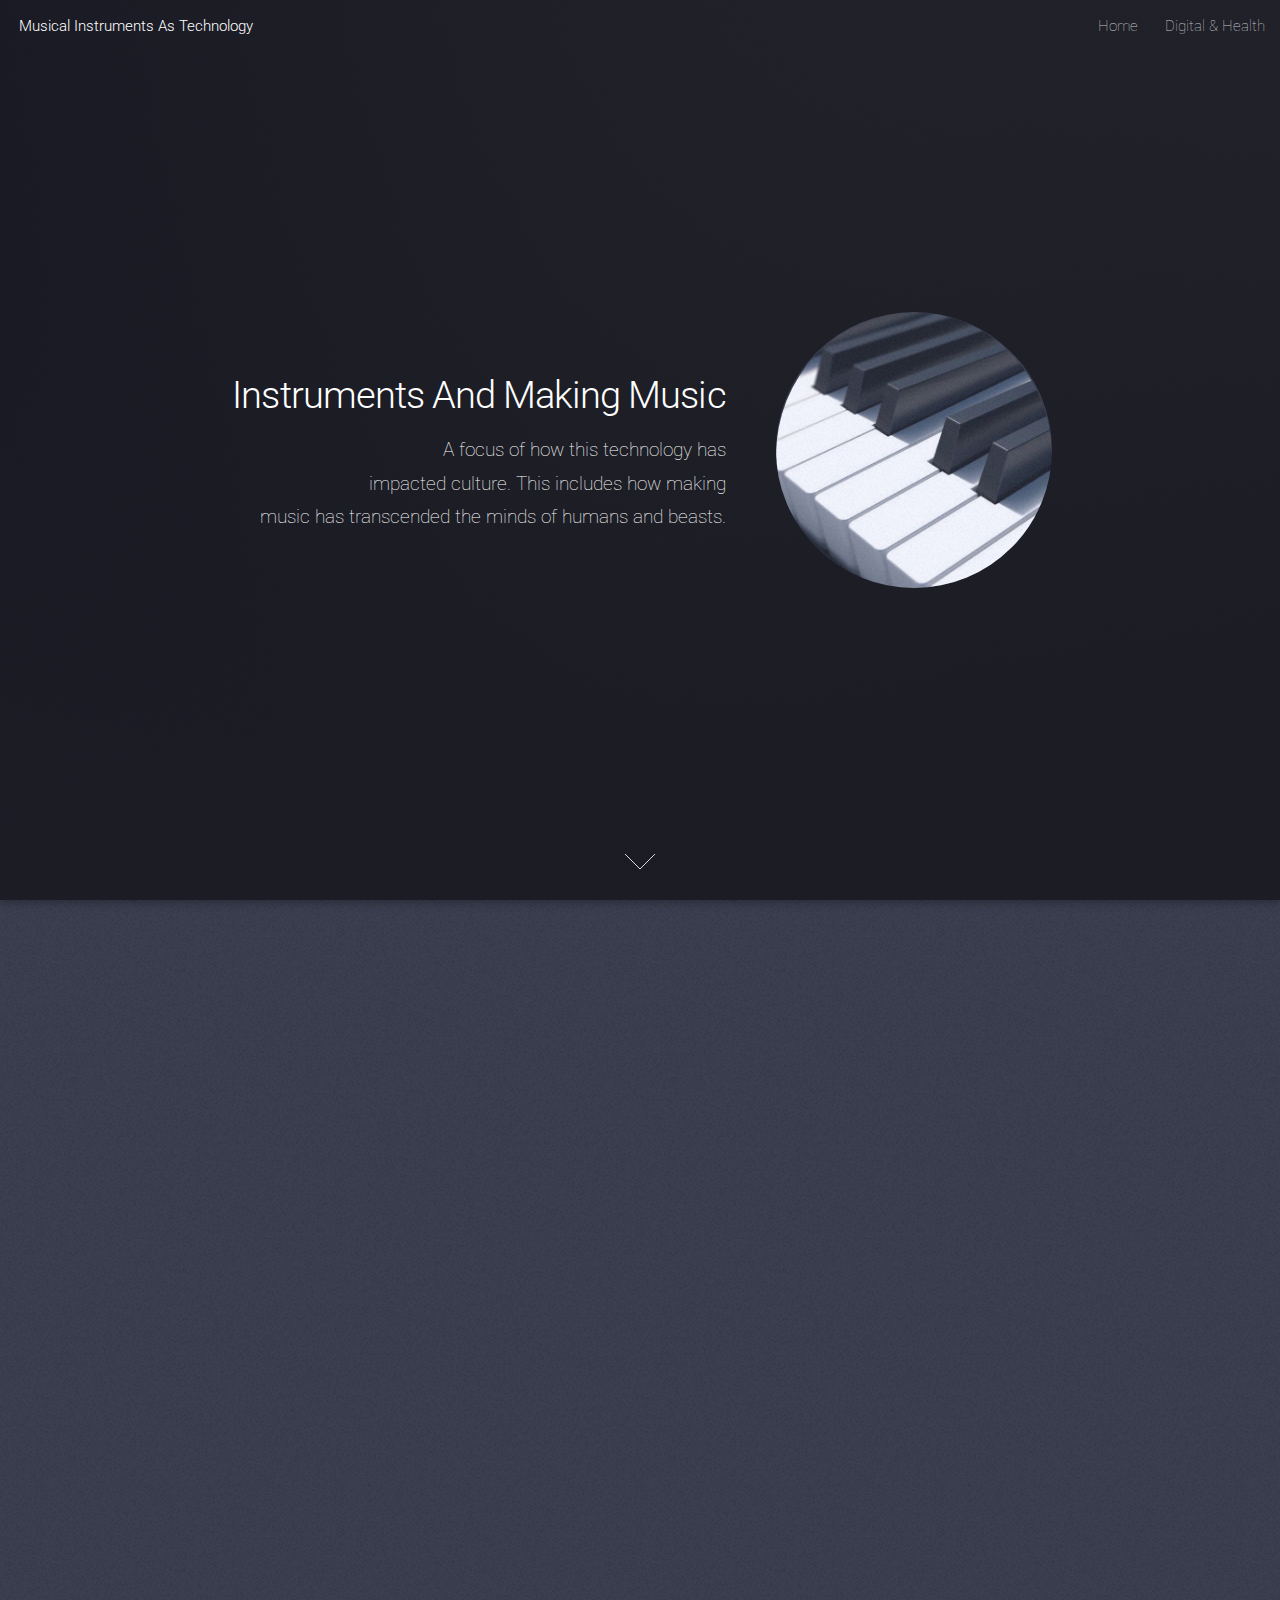
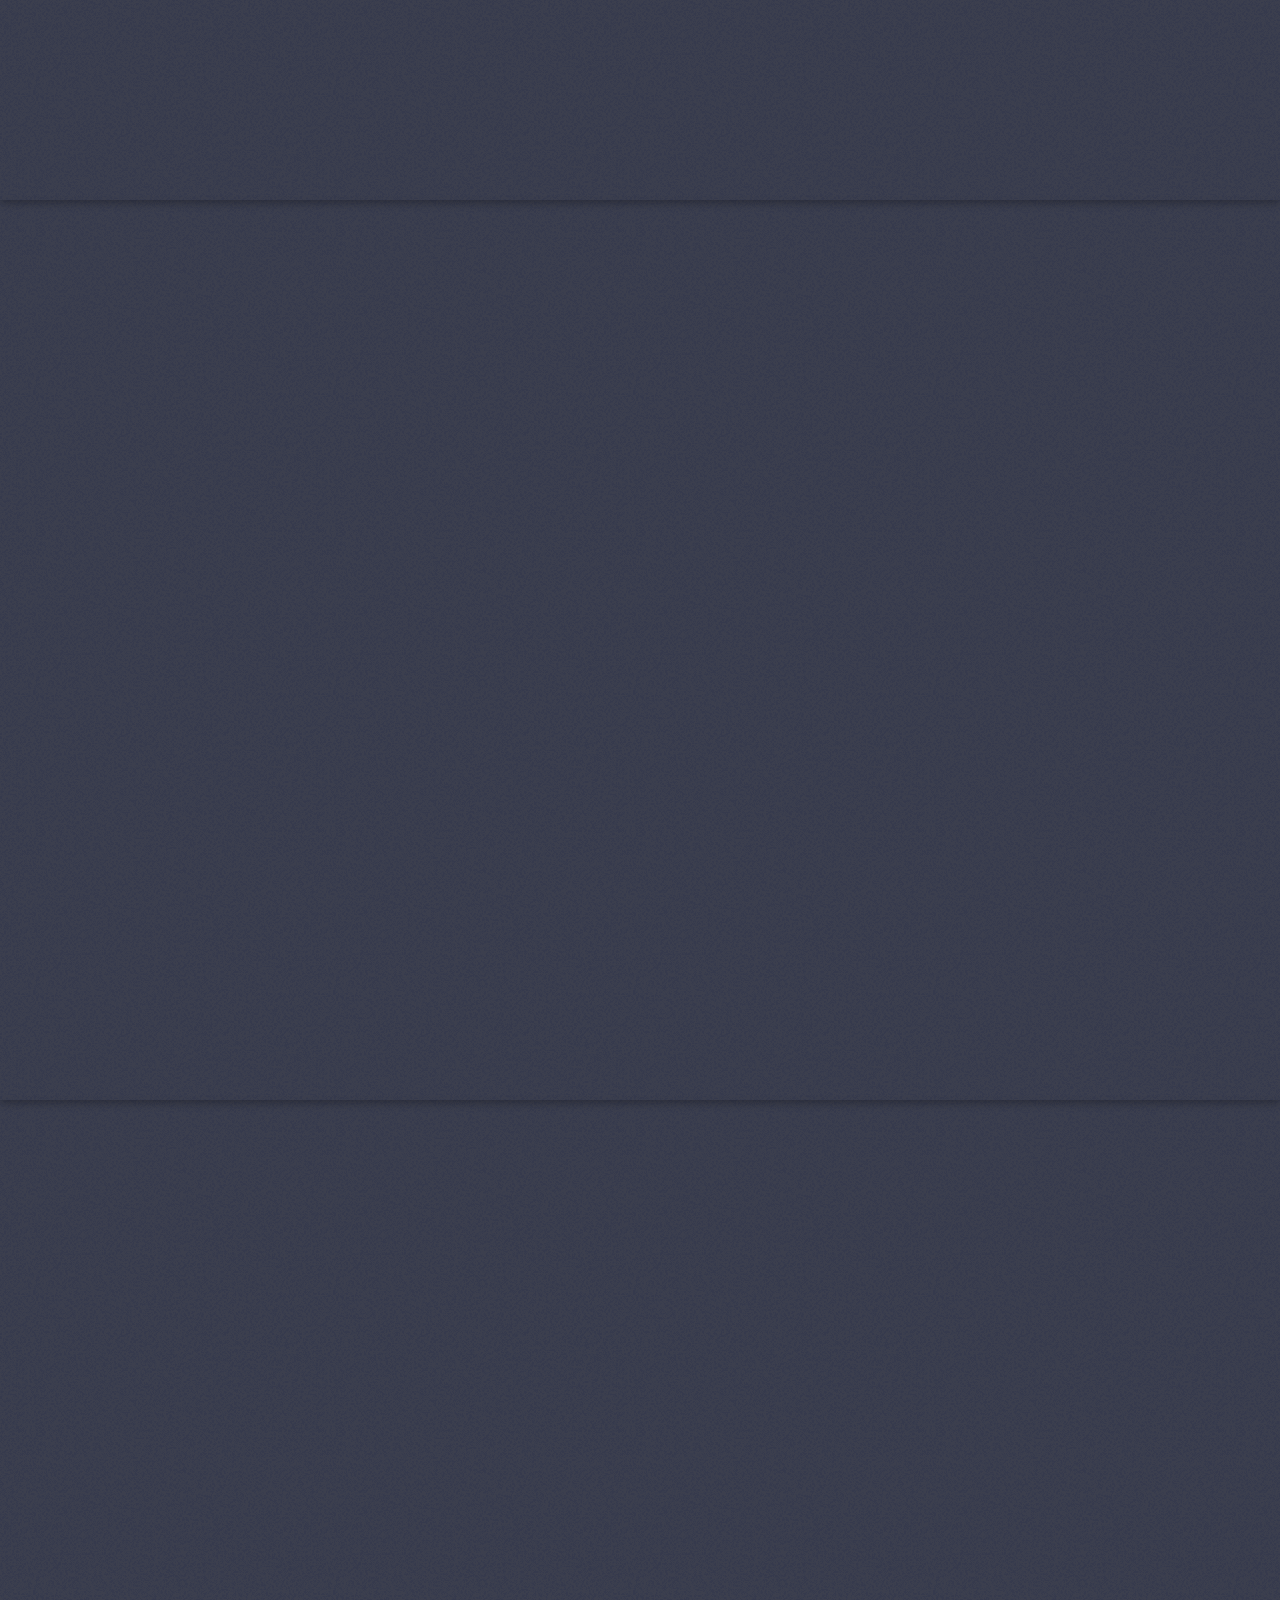
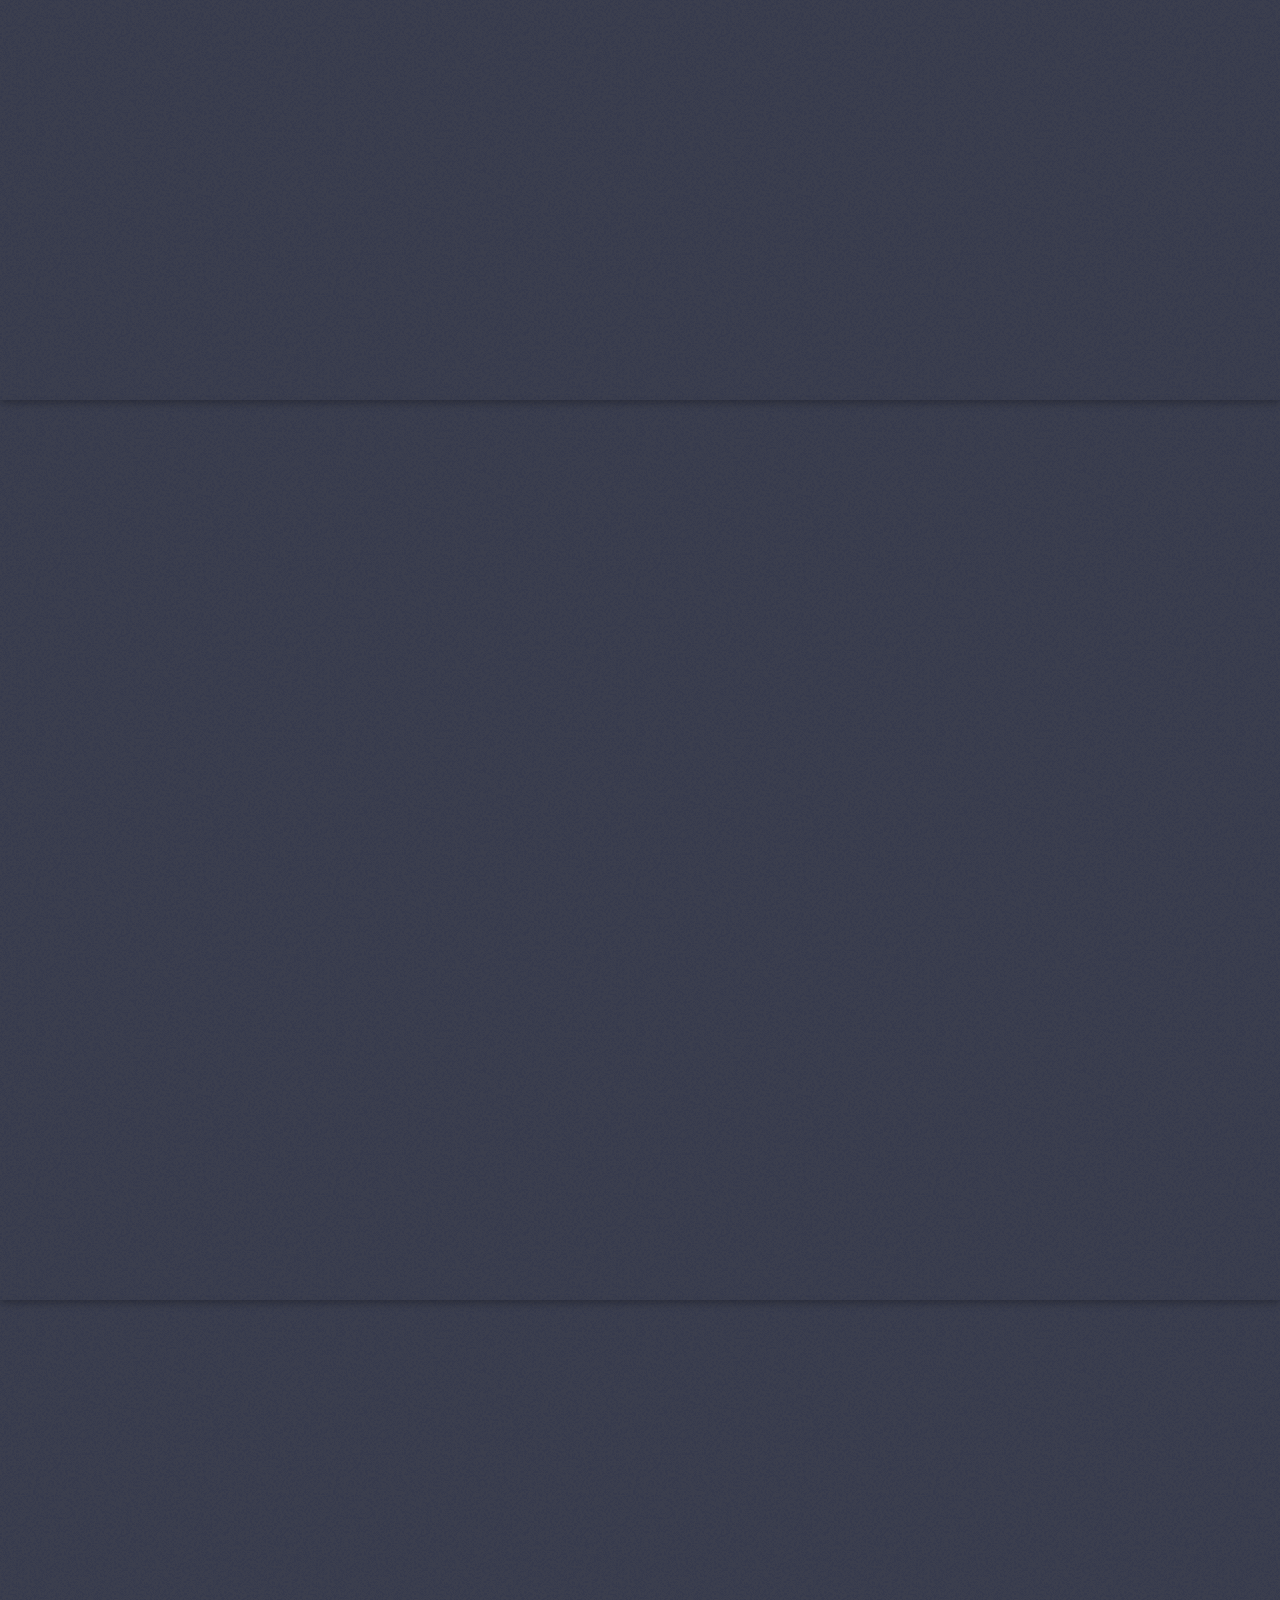
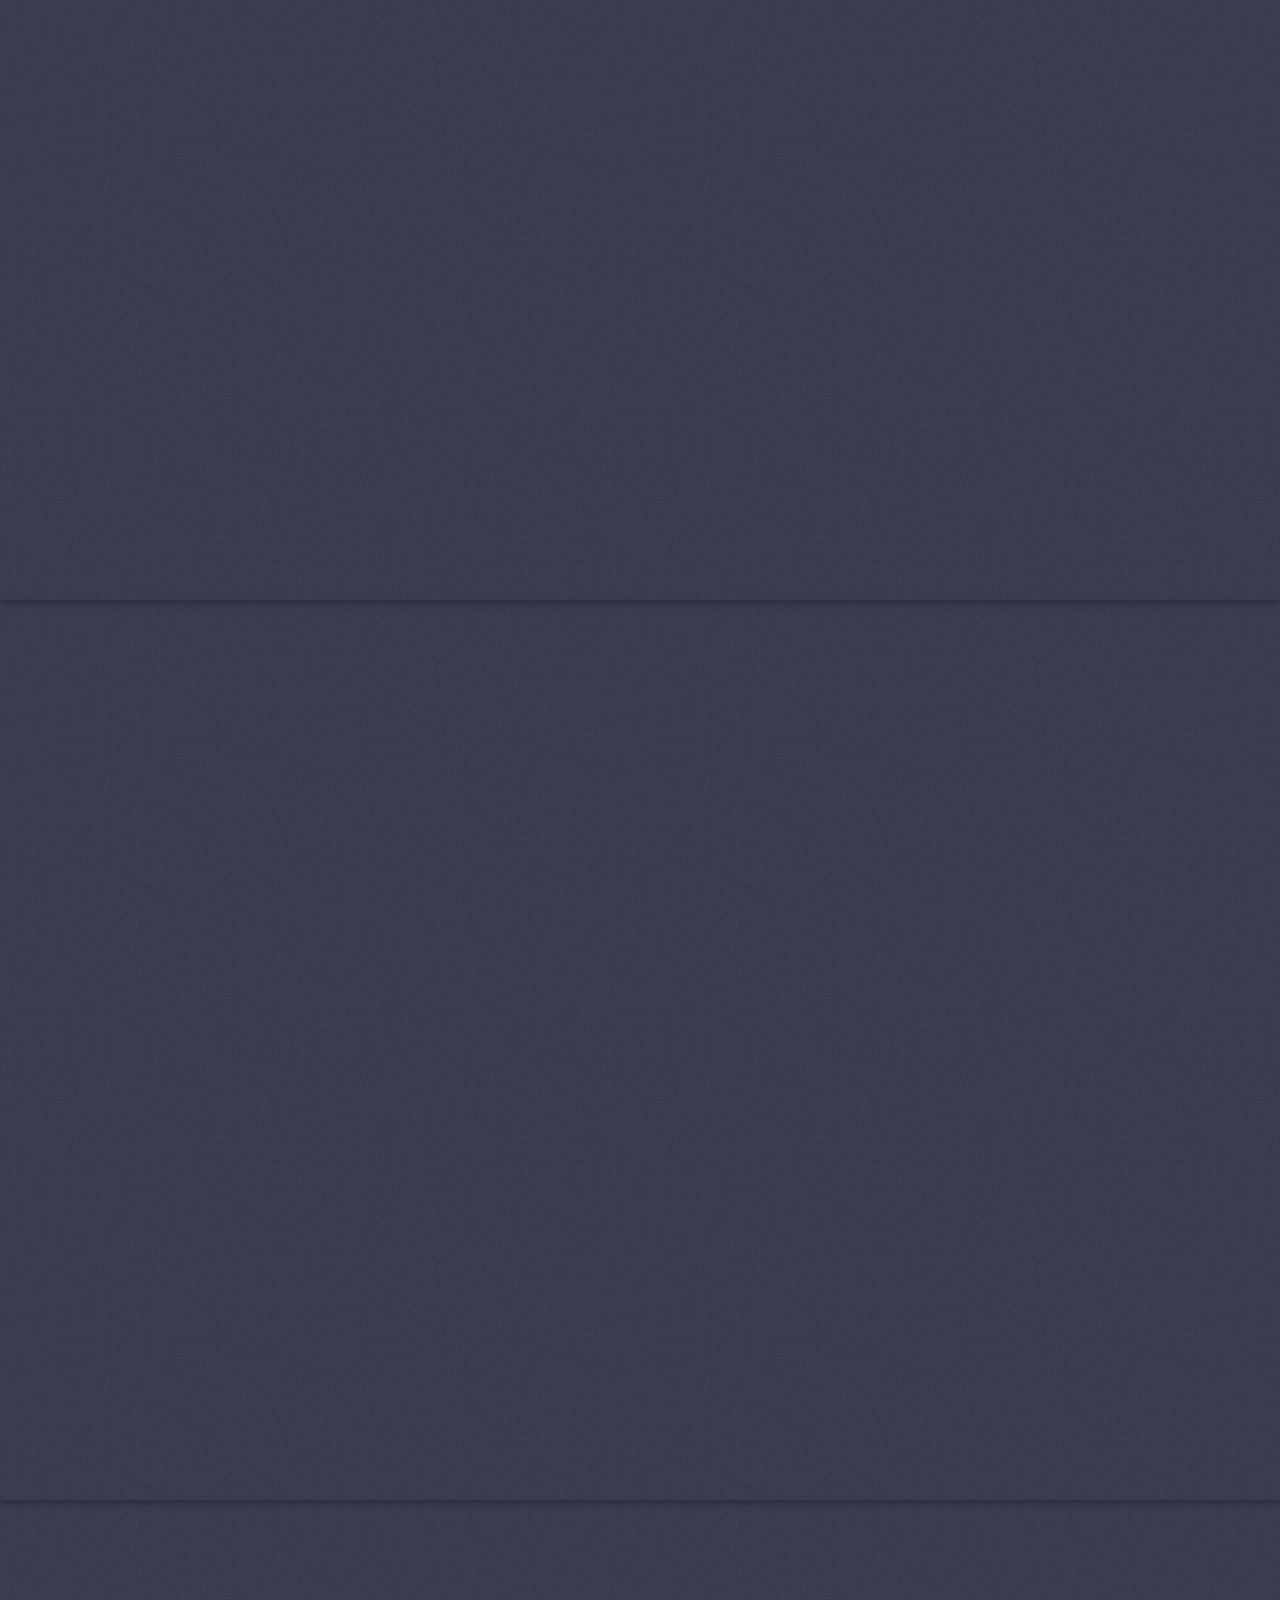
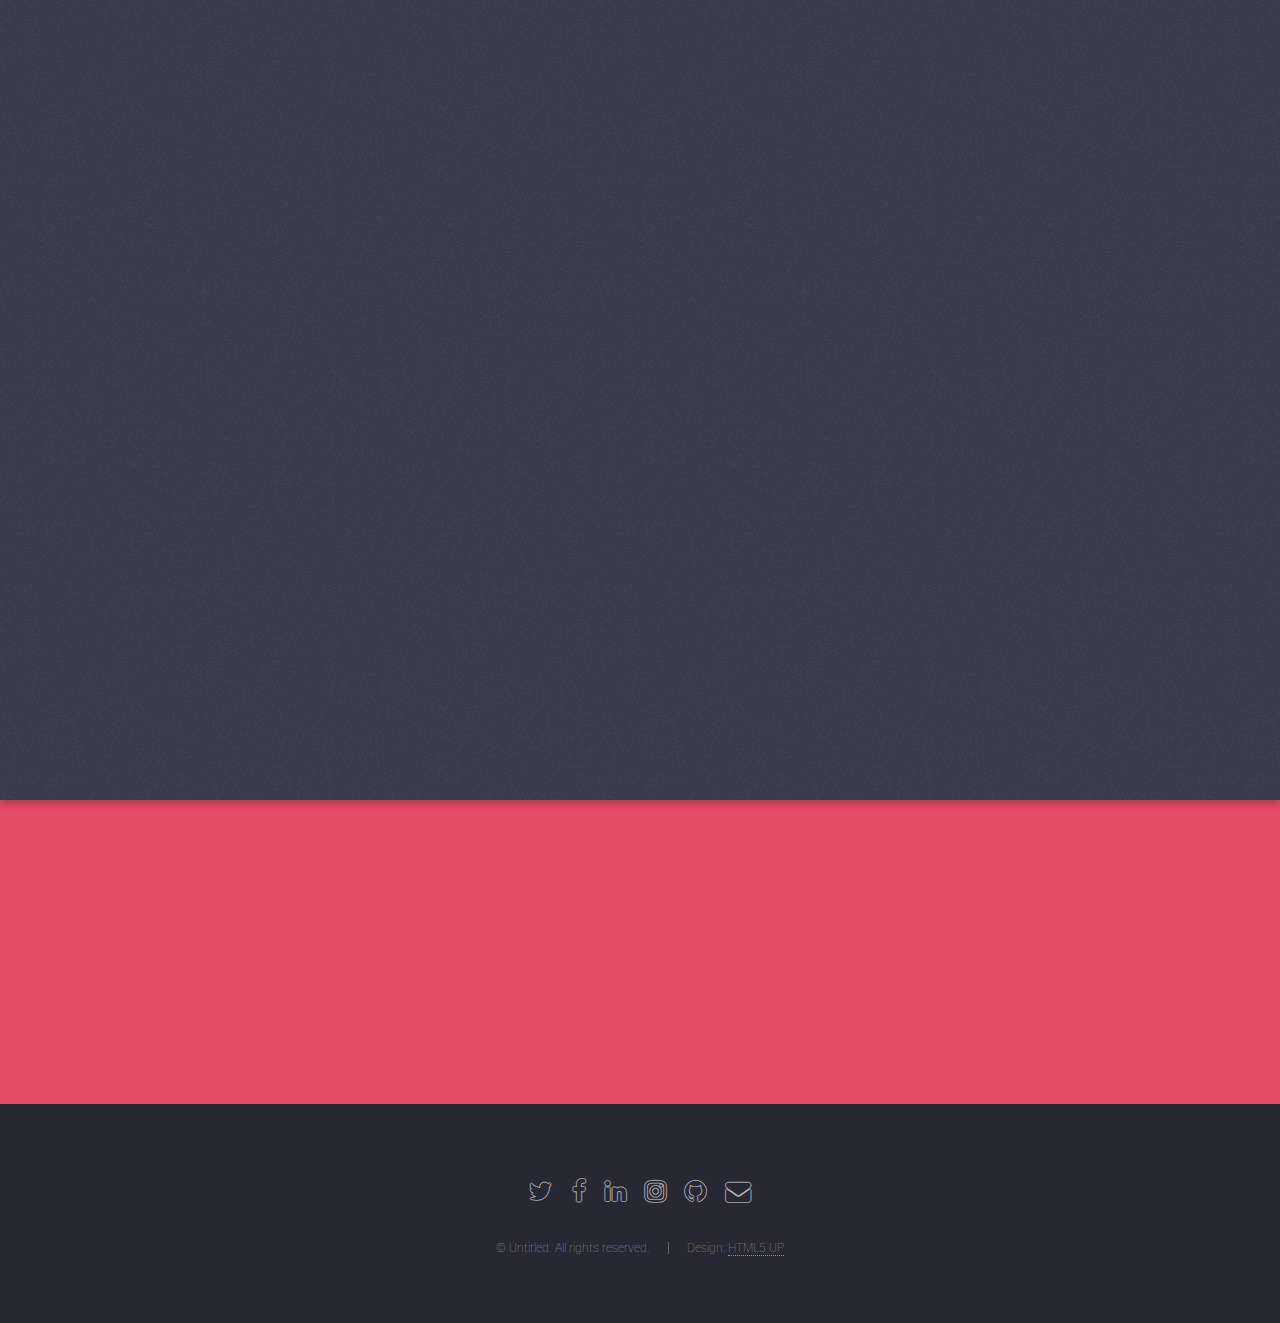
==== commit 070ae90a: "Disable evo page until done" ====
--- a/index.html
+++ b/index.html
@@ -17,29 +17,12 @@
 
 			<!-- Header -->
 				<header id="header">
-					<h1 id="logo"><a href="index.html">Landed</a></h1>
+					<h1 id="logo"><a href="index.html">Musical Instruments As Technology</a></h1>
 					<nav id="nav">
 						<ul>
 							<li><a href="index.html">Home</a></li>
-							<li>
-								<a href="#">Layouts</a>
-								<ul>
-									<li><a href="left-sidebar.html">Left Sidebar</a></li>
-									<li><a href="right-sidebar.html">Right Sidebar</a></li>
-									<li><a href="no-sidebar.html">No Sidebar</a></li>
-									<li>
-										<a href="#">Submenu</a>
-										<ul>
-											<li><a href="#">Option 1</a></li>
-											<li><a href="#">Option 2</a></li>
-											<li><a href="#">Option 3</a></li>
-											<li><a href="#">Option 4</a></li>
-										</ul>
-									</li>
-								</ul>
-							</li>
-							<li><a href="elements.html">Elements</a></li>
-							<li><a href="#" class="button primary">Sign Up</a></li>
+							<li><a href="DigitalAge.html">Digital & Health</a></li>
+							<!-- <li><a href="evo_rel_cross_cult.html">Evolution, Religion, and Cross-Cultural</a></li> -->
 						</ul>
 					</nav>
 				</header>
@@ -66,25 +49,16 @@
 							<div class="row">
 								<div class="col-4 col-12-medium">
 									<header>
-										<h2>Digital Age</h2>
-										<p>The Evolution of instruments and making music. Including why 
-											we needed to make music and the progression of music theory.
-										</p>
+										<h2><a href="DigitalAge.html">Digital Age and Health</a></h2>
 									</header>
 								</div>
 								<div class="col-4 col-12-medium">
-									<p>Feugiat accumsan lorem eu ac lorem amet sed accumsan donec.
-									Blandit orci porttitor semper. Arcu phasellus tortor enim mi
-									nisi praesent dolor adipiscing. Integer mi sed nascetur cep aliquet
-									augue varius tempus lobortis porttitor accumsan consequat
-									adipiscing lorem dolor.</p>
-								</div>
-								<div class="col-4 col-12-medium">
-									<p>Morbi enim nascetur et placerat lorem sed iaculis neque ante
-									adipiscing adipiscing metus massa. Blandit orci porttitor semper.
-									Arcu phasellus tortor enim mi mi nisi praesent adipiscing. Integer
-									mi sed nascetur cep aliquet augue varius tempus. Feugiat lorem
-									ipsum dolor nullam.</p>
+									<p>Digital Age: The look at what effects this to the human brain and how it can help our mathmatic skills and cognative ability.
+										A breif look into multitasking and the differences between musician and non-musicians.
+									</p>
+								</div>
+								<div class="col-4 col-12-medium">
+									<p>Health: A look into how learning to play an instrument can improve your life and decrease risk of mental issues. </p>
 								</div>
 							</div>
 						</div>
@@ -97,9 +71,11 @@
 					<span class="image fit main"><img src="images/oboe.jpeg" alt="" /></span>
 					<div class="content">
 						<header>
-							<h2>Evolution</h2>
+							<h2>Evolution, Religion, and Cross-Cultural</h2>
 							<p>The Evolution of instrument and making music. Including why 
-								we needed to make music and the progression of music theory.
+								we needed to make music and the progression of music theory. 
+								The link of between instruments and making music in religions.
+								Every wonder how musical instruments differ from culture to culture.
 							</p>
 						</header>
 						<p>Evolution of specific instruments to the creation of other to fill needs and desires. Along with some that
@@ -158,24 +134,6 @@
 					</div>
 				</div>
 				<a href="#two" class="goto-next scrolly">Next</a>
-			</section>
-
-			<!-- Five -->
-			<section id="two" class="spotlight style2 right">
-				<span class="image fit main"><img src="images/oboe.jpeg" alt="" /></span>
-				<div class="content">
-					<header>
-						<h2>Human Health</h2>
-						<p>THave you ever wondered if your help could improve from participating in concert band or any type of activity that involves making music?</p>
-					</header>
-					<p>The astonishing improvements to live that you get from making music is remarkable. Join me in this section to find out more 
-						on how to increase your years.
-					</p>
-					<ul class="actions">
-						<li><a href="#" class="button">Learn More</a></li>
-					</ul>
-				</div>
-				<a href="#three" class="goto-next scrolly">Next</a>
 			</section>
 
 			<!-- Six -->
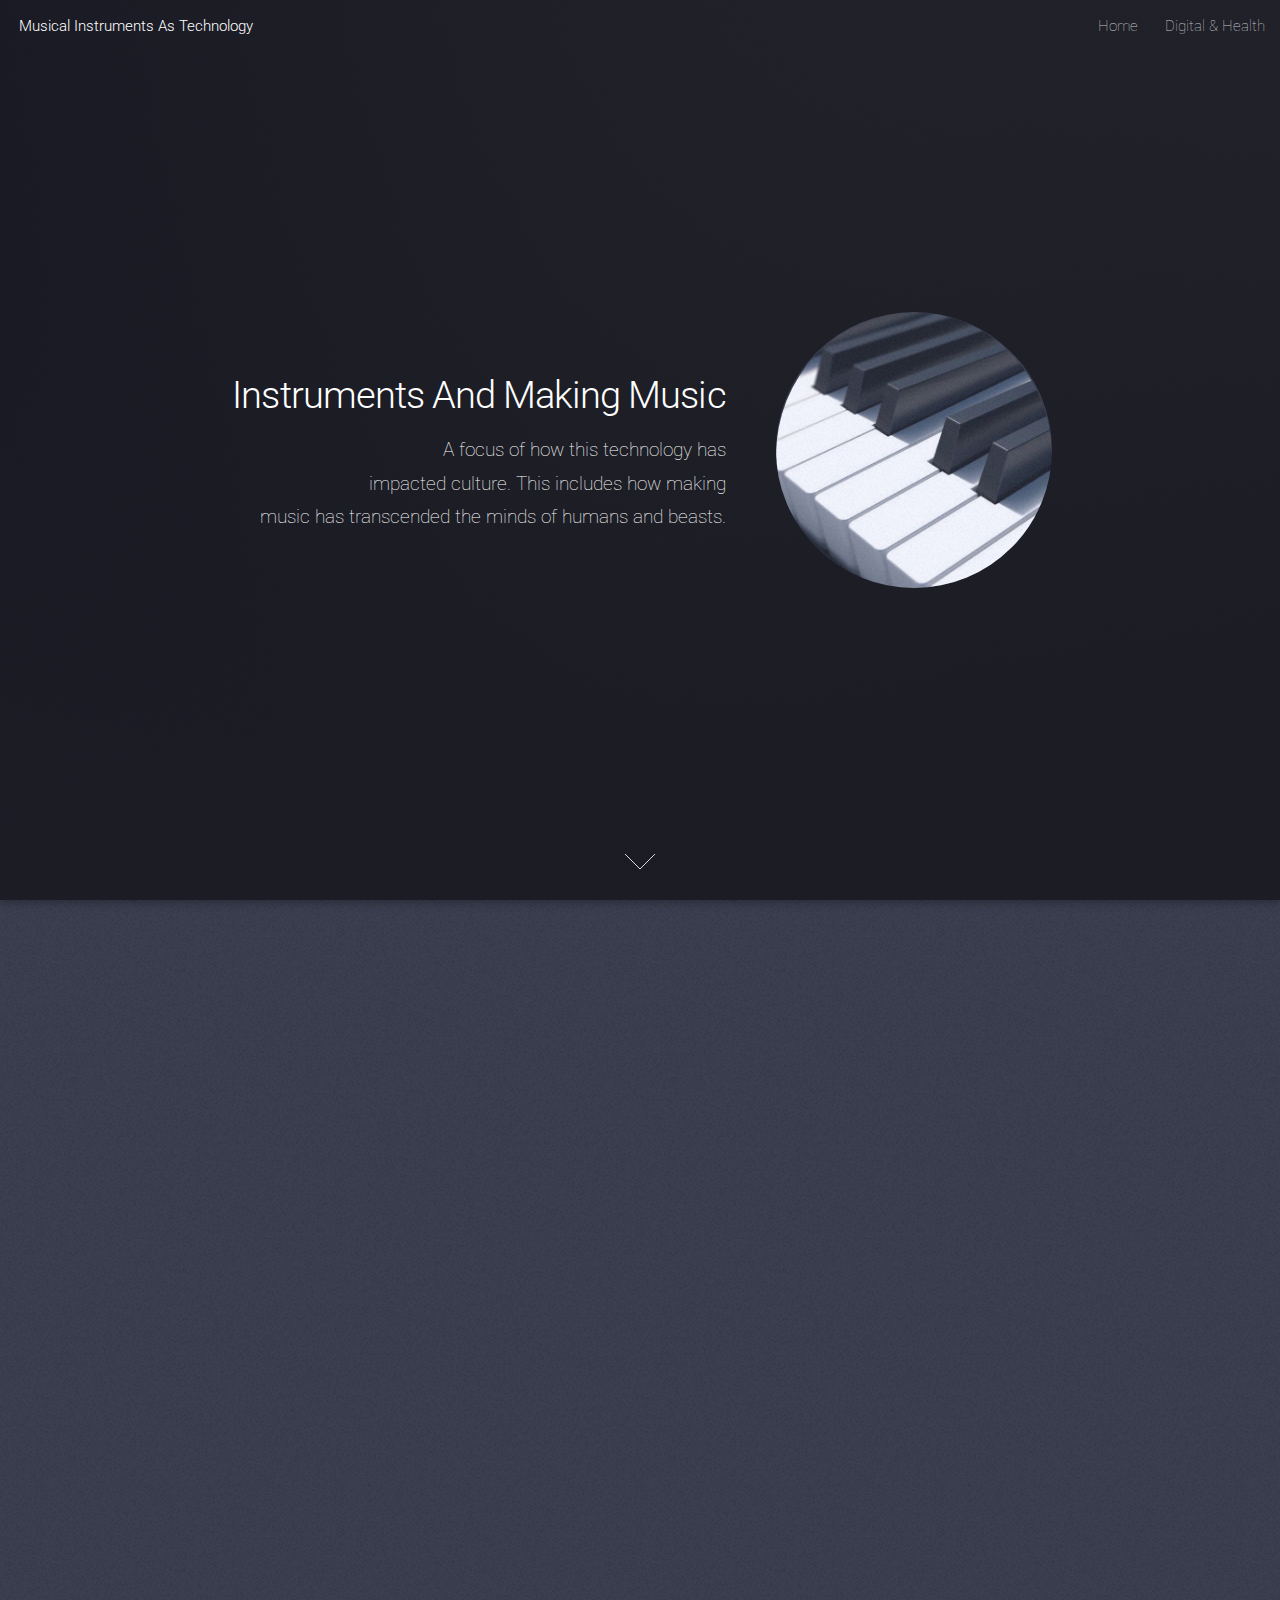
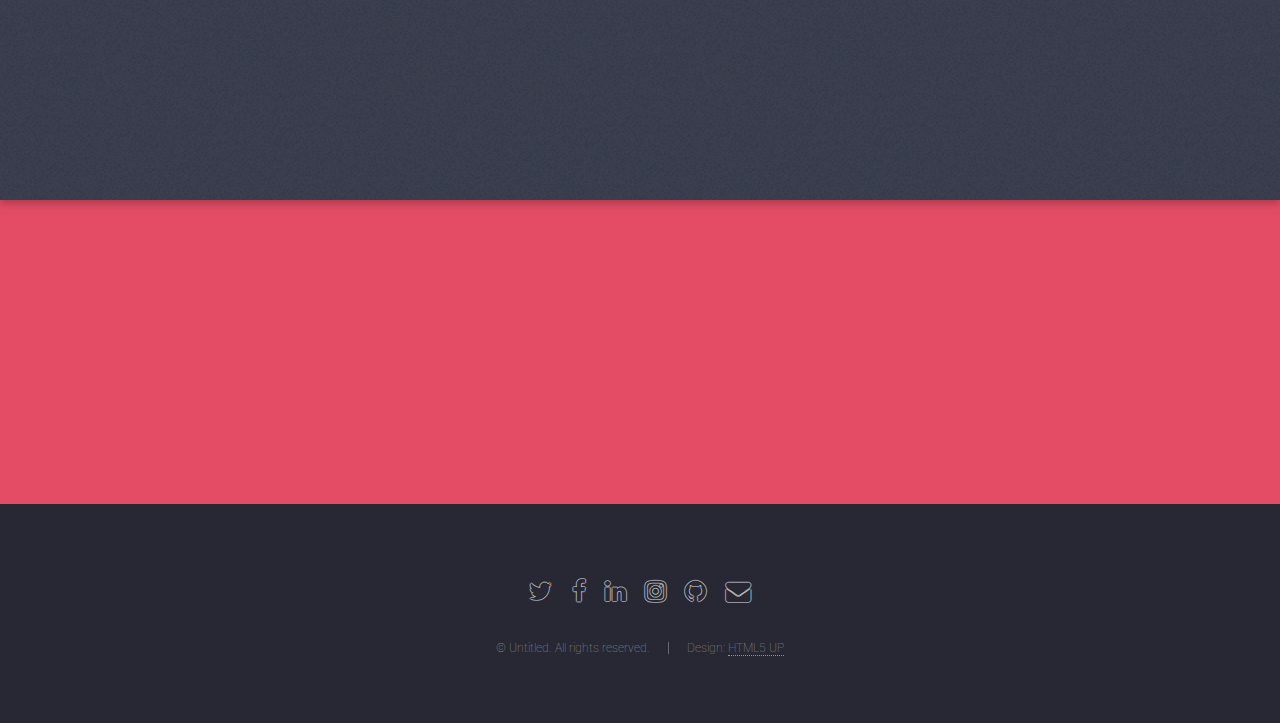
==== commit a983d71b: "disalble evertything that isn't complete" ====
--- a/index.html
+++ b/index.html
@@ -65,8 +65,8 @@
 					</div>
 					<a href="#two" class="goto-next scrolly">Next</a>
 				</section>
-
-			<!-- Two -->
+<!-- 
+		
 				<section id="two" class="spotlight style2 right">
 					<span class="image fit main"><img src="images/oboe.jpeg" alt="" /></span>
 					<div class="content">
@@ -88,7 +88,6 @@
 					<a href="#three" class="goto-next scrolly">Next</a>
 				</section>
 
-			<!-- Three -->
 				<section id="three" class="spotlight style3 left">
 					<span class="image fit main bottom"><img src="images/organ.jpg" alt="" /></span>
 					<div class="content">
@@ -104,7 +103,7 @@
 					<a href="#four" class="goto-next scrolly">Next</a>
 				</section>
 
-			<!-- Four -->
+			
 			<section id="one" class="spotlight style1 bottom">
 				<span class="image fit main"><img src="images/Rosewood_feature_image.jpg" alt="" /></span>
 				<div class="content">
@@ -136,7 +135,7 @@
 				<a href="#two" class="goto-next scrolly">Next</a>
 			</section>
 
-			<!-- Six -->
+			<
 			<section id="three" class="spotlight style3 left">
 					<span class="image fit main bottom"><img src="images/organ.jpg" alt="" /></span>
 					<div class="content">
@@ -151,8 +150,7 @@
 					</div>
 					<a href="#four" class="goto-next scrolly">Next</a>
 				</section>
-			
-			<!-- Seven -->
+
 			<section id="one" class="spotlight style1 bottom">
 					<span class="image fit main"><img src="images/Rosewood_feature_image.jpg" alt="" /></span>
 					<div class="content">
@@ -184,7 +182,7 @@
 					<a href="#two" class="goto-next scrolly">Next</a>
 				</section>
 
-			<!-- Two -->
+		
 			<section id="two" class="spotlight style2 right">
 					<span class="image fit main"><img src="images/oboe.jpeg" alt="" /></span>
 					<div class="content">
@@ -199,7 +197,7 @@
 						</ul>
 					</div>
 					<a href="#three" class="goto-next scrolly">Next</a>
-				</section>
+				</section> -->
 
 <!-- 
 				<section id="four" class="wrapper style1 special fade-up">
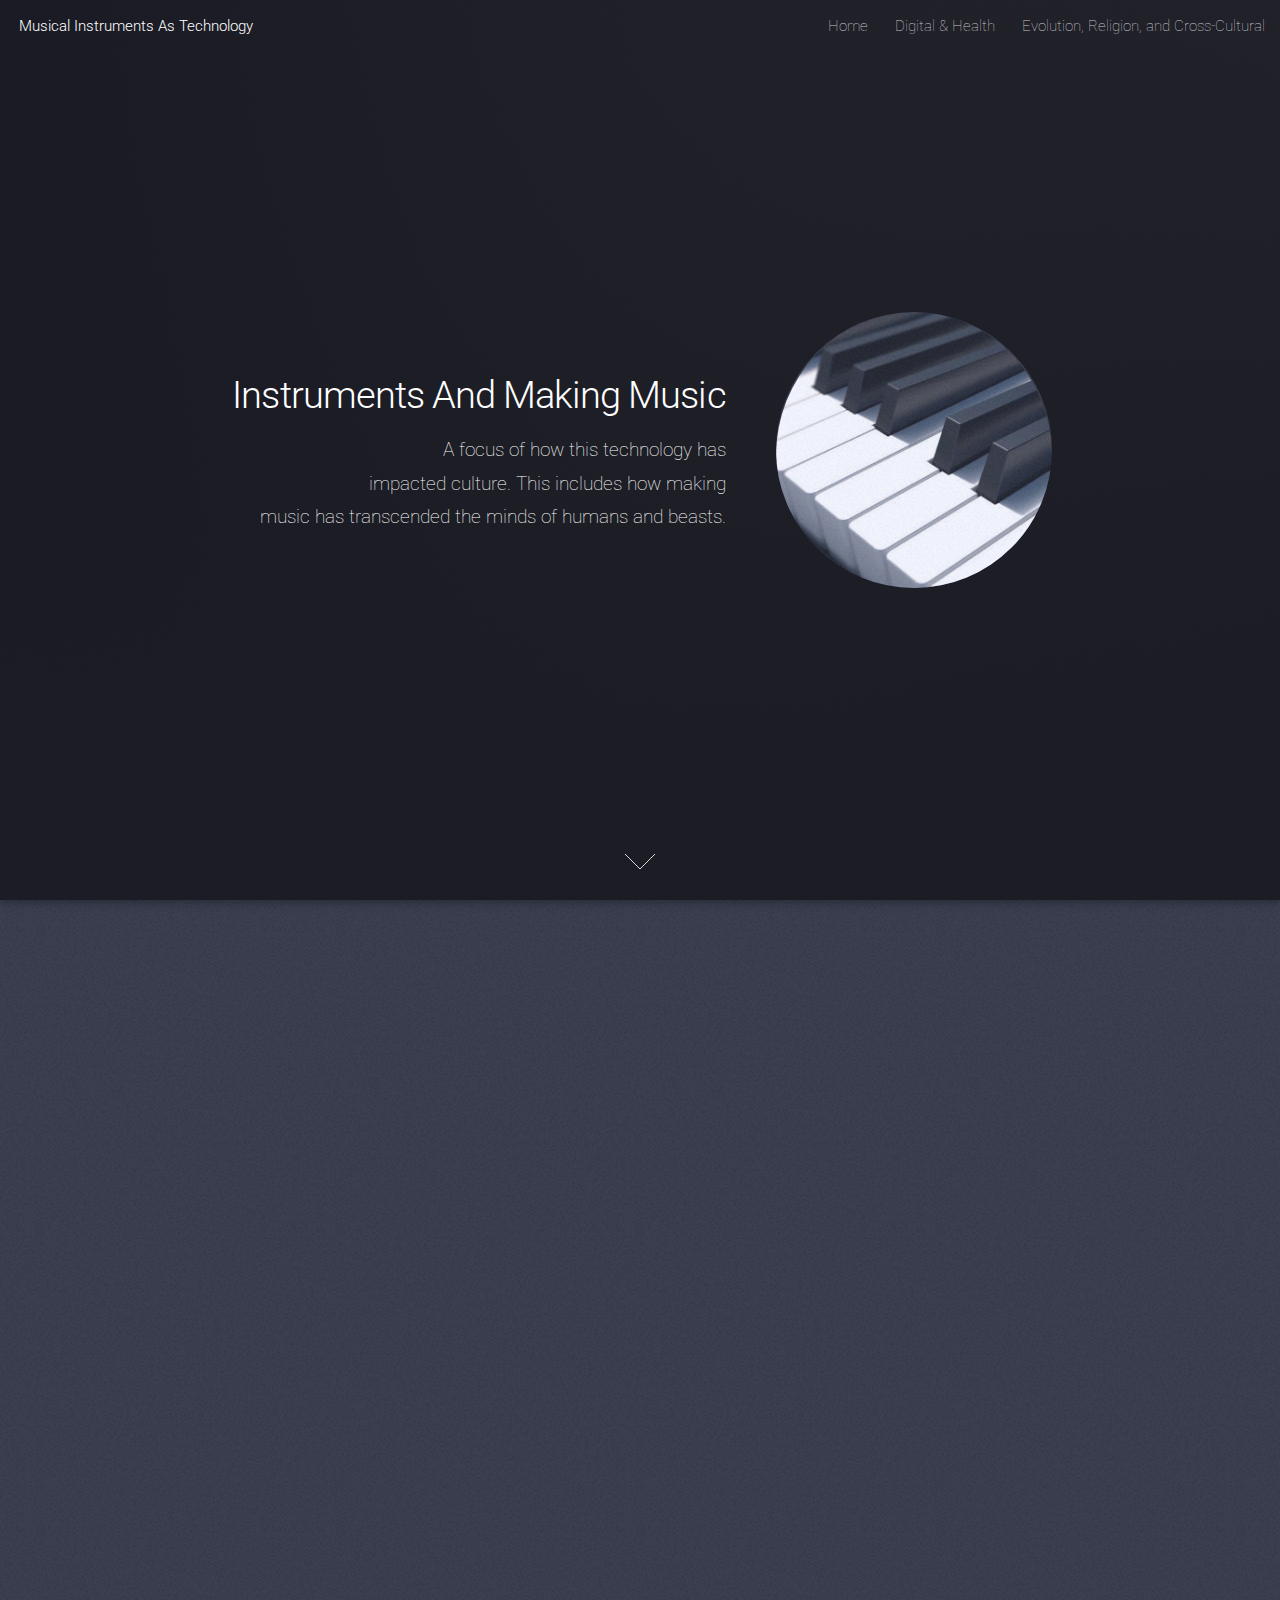
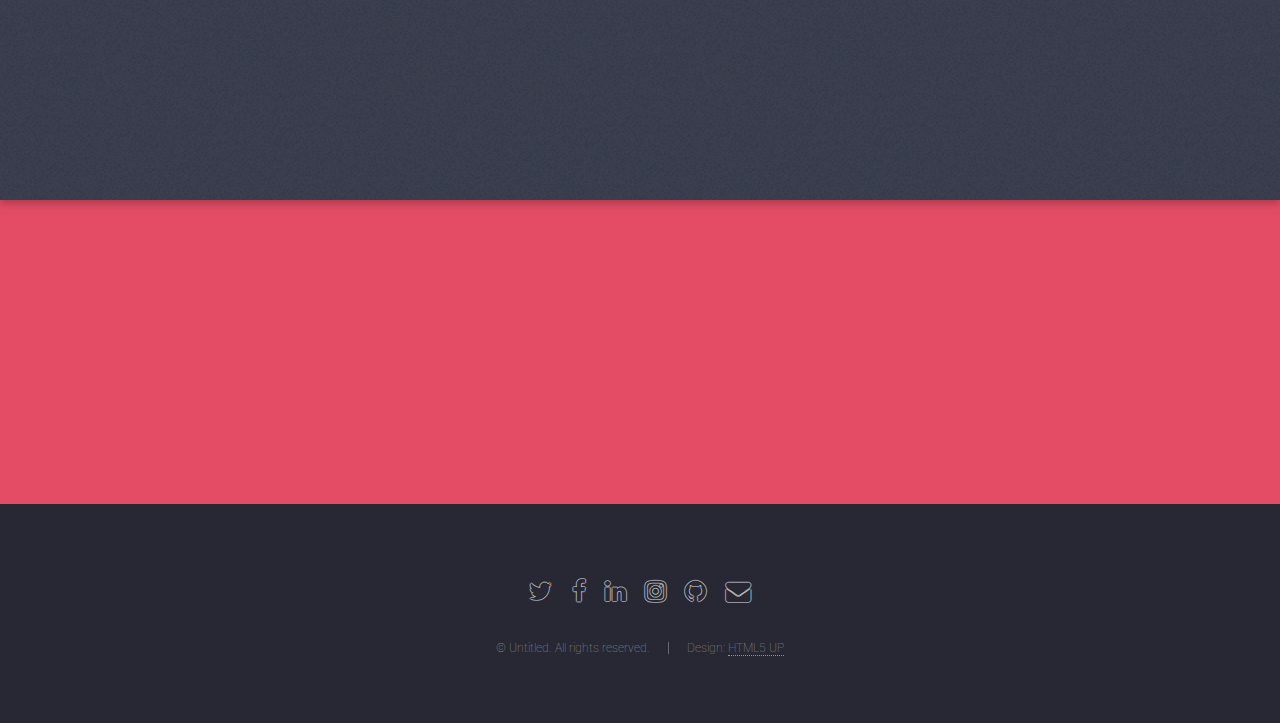
==== commit 88f95afb: "update evo page" ====
--- a/index.html
+++ b/index.html
@@ -22,7 +22,7 @@
 						<ul>
 							<li><a href="index.html">Home</a></li>
 							<li><a href="DigitalAge.html">Digital & Health</a></li>
-							<!-- <li><a href="evo_rel_cross_cult.html">Evolution, Religion, and Cross-Cultural</a></li> -->
+							<li><a href="evo_rel_cross_cult.html">Evolution, Religion, and Cross-Cultural</a></li>
 						</ul>
 					</nav>
 				</header>
